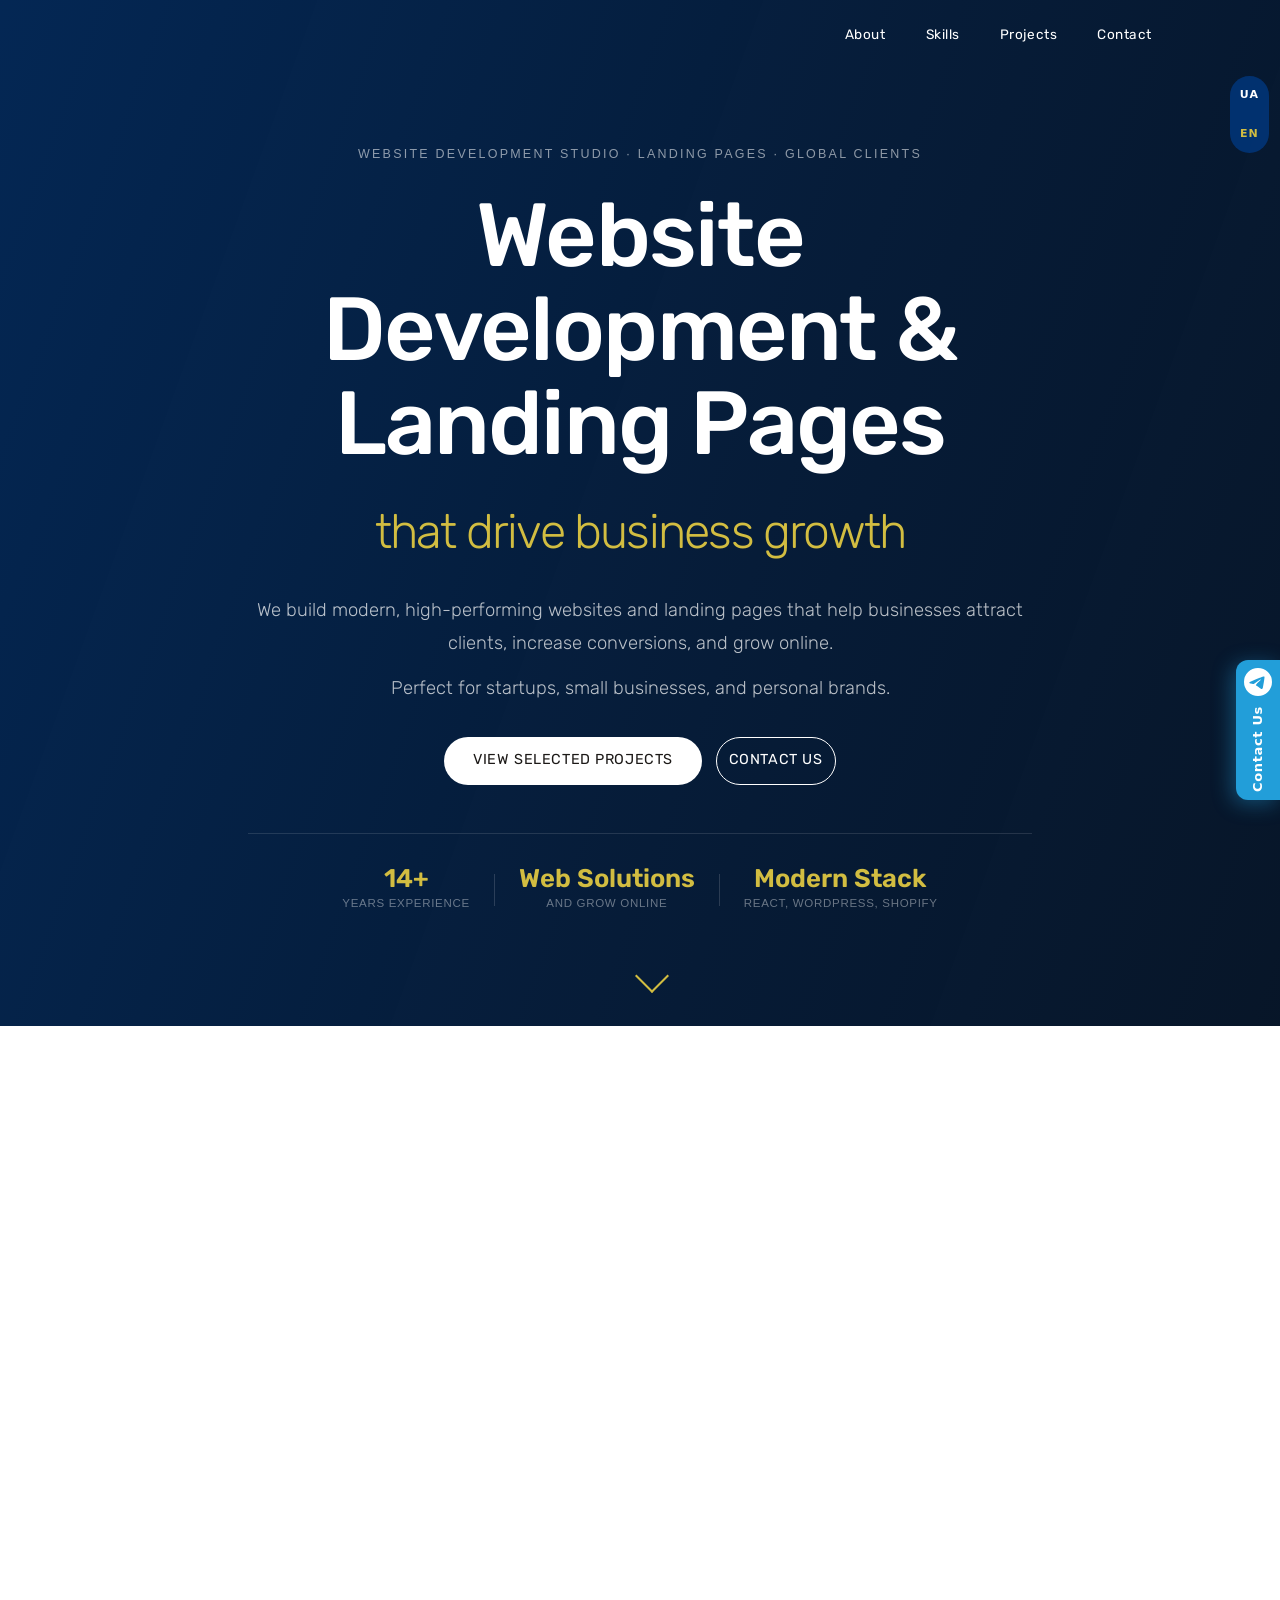
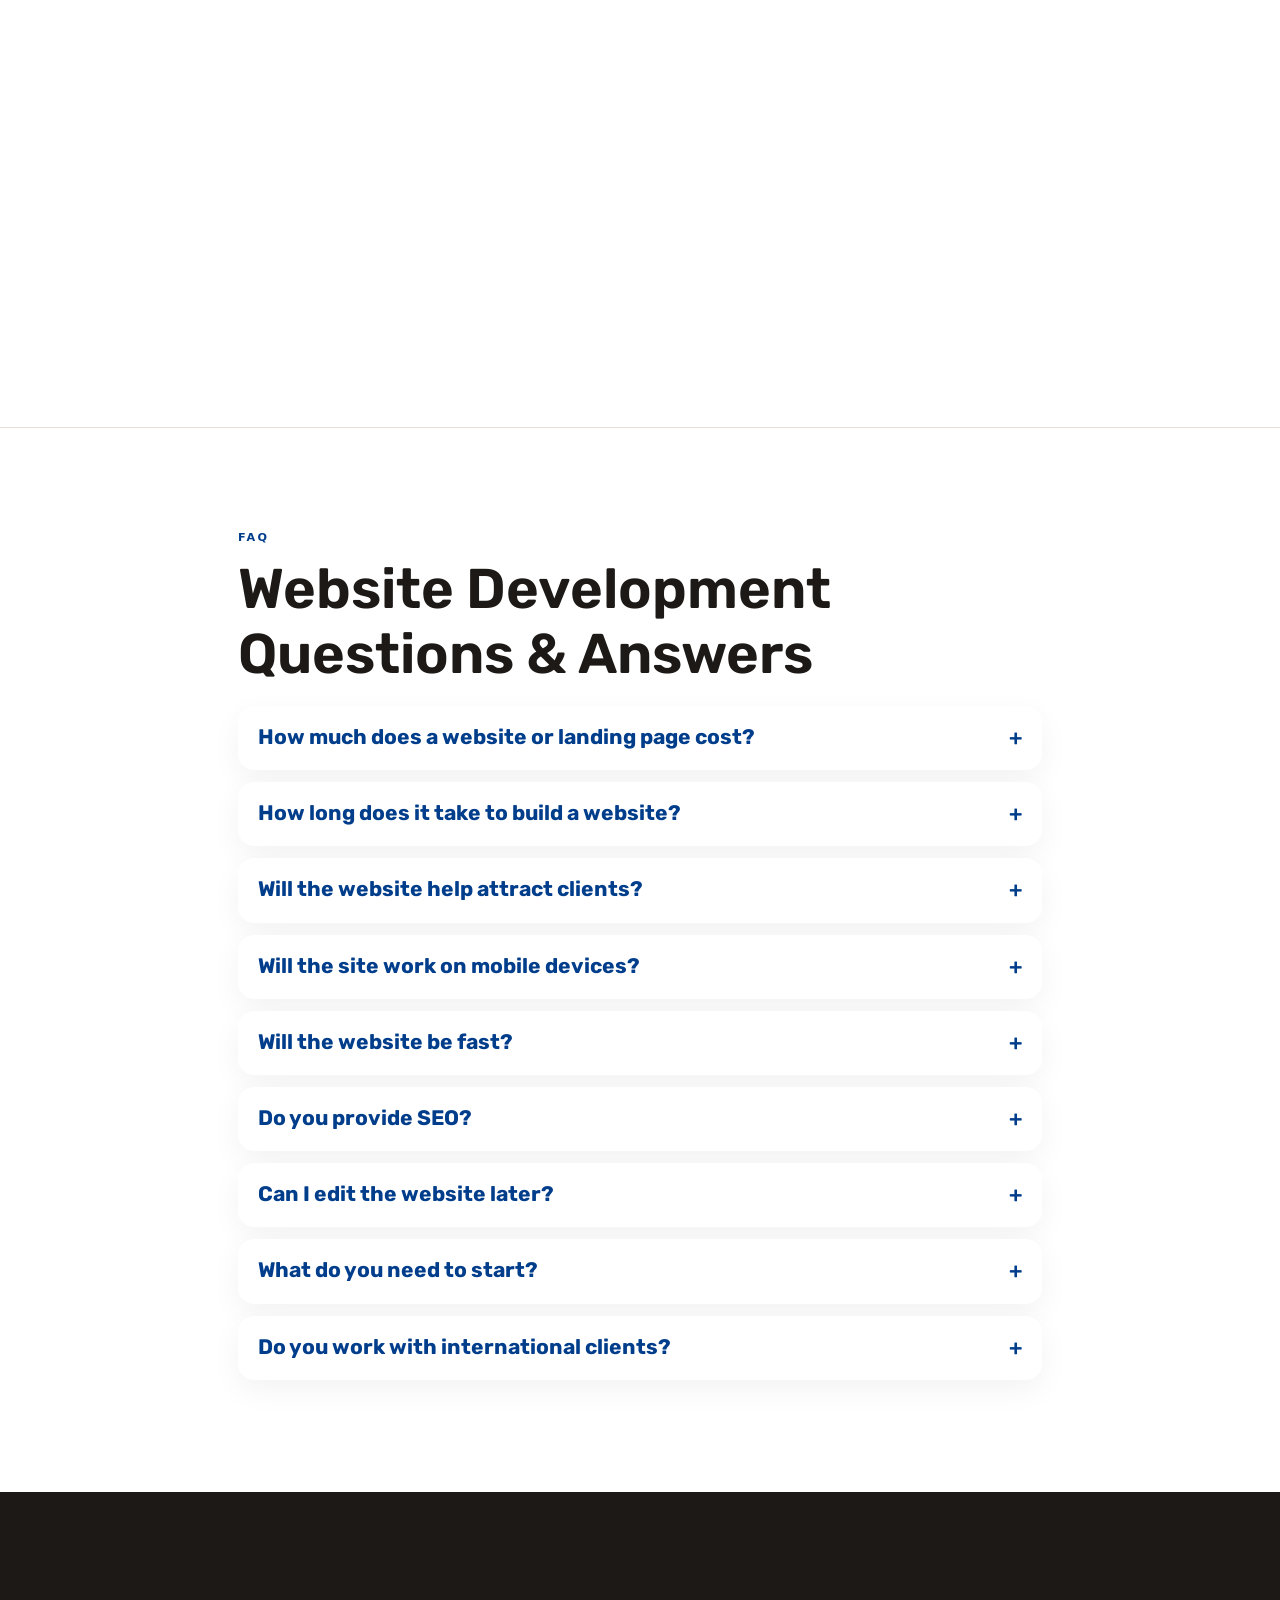
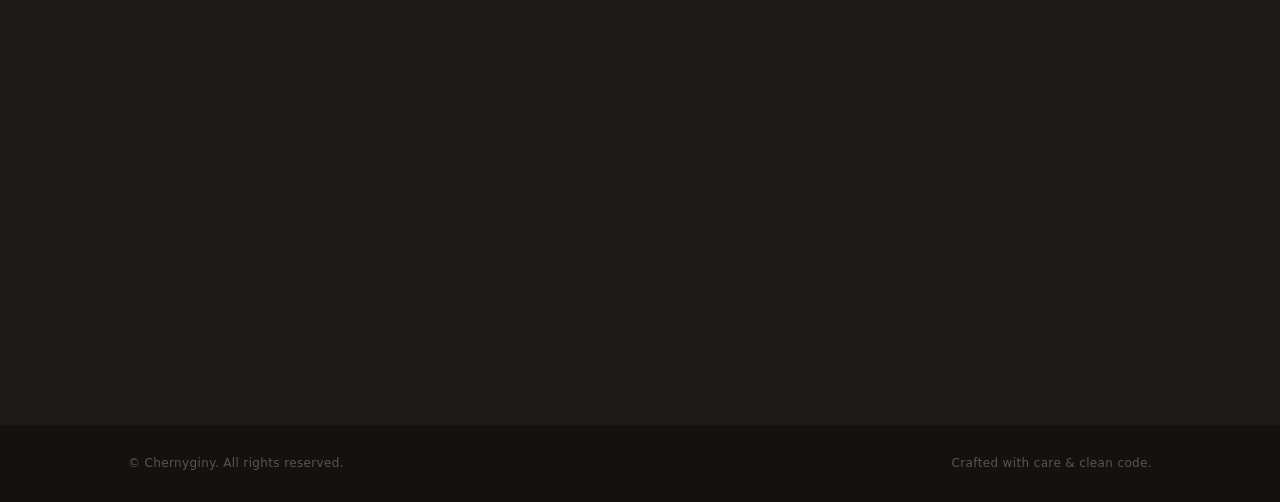
==== en/index.html @ 7fcbe789 "Contact us was added" ====
<!doctype html>
<html lang="en">
  <head>
    <meta charset="UTF-8" />
    <meta name="viewport" content="width=device-width, initial-scale=1.0" />
    <meta
      name="description"
      content="We build high-converting landing pages & business websites on WordPress, Webflow, Weblium, Shopify & React. 14+ years, 200+ projects, clients worldwide. Let's talk."
    />
    <meta
      property="og:title"
      content="Frontend Developers for Business Websites & Landing Pages"
    />
    <meta
      property="og:description"
      content="We build high-converting landing pages & websites on WordPress, Shopify & React. 14+ years, 200+ projects, clients worldwide."
    />
    <meta property="og:type" content="website" />
    <meta property="og:url" content="https://twinsitecreator.com/en/" />
    <meta
      property="og:image"
      content="https://twinsitecreator.com/assets/images/og-image.jpg"
    />
    <meta property="og:image:type" content="image/jpeg" />
    <meta property="og:image:width" content="1200" />
    <meta property="og:image:height" content="630" />
    <title>Landing Page & Website Development | Twin Site Creator</title>
    <!-- favicon -->
    <link rel="icon" href="../assets/images/favicon.ico" sizes="any" />
    <link
      rel="icon"
      type="image/png"
      sizes="32x32"
      href="../assets/images/favicon-32x32.png"
    />
    <link
      rel="icon"
      type="image/png"
      sizes="16x16"
      href="../assets/images/favicon-16x16.png"
    />

    <link rel="canonical" href="https://twinsitecreator.com/en/" />
    <link rel="alternate" hreflang="uk" href="https://twinsitecreator.com/" />
    <link
      rel="alternate"
      hreflang="en"
      href="https://twinsitecreator.com/en/"
    />
    <link
      rel="alternate"
      hreflang="x-default"
      href="https://twinsitecreator.com/"
    />
    <link rel="preconnect" href="https://fonts.googleapis.com" />
    <link rel="preconnect" href="https://fonts.gstatic.com" crossorigin />
    <link
      href="https://fonts.googleapis.com/css2?family=Rubik:wght@300;400;500;600;700&display=swap"
      rel="stylesheet"
    />
    <link rel="stylesheet" href="../assets/css/style.css" />

    <!-- Portfolio ItemList Schema -->
    <script type="application/ld+json">
      {
        "@context": "https://schema.org",
        "@type": "ItemList",
        "name": "Landing Page & Website Portfolio — Twin Site Creator",
        "description": "Portfolio of landing pages and business websites built by Twin Site Creator. 200+ projects on WordPress, Shopify, and React for clients worldwide.",
        "numberOfItems": 5,
        "itemListElement": [
          {
            "@type": "ListItem",
            "position": 1,
            "item": {
              "@type": "CreativeWork",
              "name": "Yoga Retreat Landing Page — Bali",
              "url": "https://twinsite-creation.github.io/yoga-retreat-landing/",
              "image": "https://twinsitecreator.com/assets/images/thumbnail-yoga.webp",
              "author": { "@type": "Organization", "name": "Twin Site Creator" }
            }
          },
          {
            "@type": "ListItem",
            "position": 2,
            "item": {
              "@type": "CreativeWork",
              "name": "Pet Grooming Business Website",
              "url": "https://twinsite-creation.github.io/pet-grooming-landing/",
              "image": "https://twinsitecreator.com/assets/images/thumbnail-pet.webp",
              "author": { "@type": "Organization", "name": "Twin Site Creator" }
            }
          },
          {
            "@type": "ListItem",
            "position": 3,
            "item": {
              "@type": "CreativeWork",
              "name": "Luxury Villa Rental & Sales Website — Bali",
              "url": "https://twinsite-creation.github.io/luxury-villa-landing/",
              "image": "https://twinsitecreator.com/assets/images/thumbnail-villas.webp",
              "author": { "@type": "Organization", "name": "Twin Site Creator" }
            }
          },
          {
            "@type": "ListItem",
            "position": 4,
            "item": {
              "@type": "CreativeWork",
              "name": "Notary Website Design — Legal Services",
              "url": "https://twinsite-creation.github.io/notary-website-001/",
              "image": "https://twinsitecreator.com/assets/images/thumbnail-notary.webp",
              "author": { "@type": "Organization", "name": "Twin Site Creator" }
            }
          },
          {
            "@type": "ListItem",
            "position": 5,
            "item": {
              "@type": "CreativeWork",
              "name": "German Language Learning Website — Kurinova Deutsch",
              "url": "https://kurinova-deutsch.com/",
              "image": "https://twinsitecreator.com/assets/images/thumbnail-kurinova.webp",
              "author": { "@type": "Organization", "name": "Twin Site Creator" }
            }
          }
        ]
      }
    </script>
    <!-- Gallery CSS -->
    <link rel="stylesheet" href="../assets/css/gallery.css" />

    <!-- Google tag (gtag.js) -->
    <script
      async
      src="https://www.googletagmanager.com/gtag/js?id=G-CQWCQ5EF1Y"
    ></script>
    <script>
      window.dataLayer = window.dataLayer || [];
      function gtag() {
        dataLayer.push(arguments);
      }
      gtag("js", new Date());

      gtag("config", "G-CQWCQ5EF1Y");
    </script>

    <script type="application/ld+json">
      {
        "@context": "https://schema.org",
        "@type": "FAQPage",
        "mainEntity": [
          {
            "@type": "Question",
            "name": "How much does a website or landing page cost?",
            "acceptedAnswer": {
              "@type": "Answer",
              "text": "The cost depends on the scope and complexity. Simple landing pages are more affordable than multi-page websites or e-commerce projects. We always offer solutions based on your budget."
            }
          },

          {
            "@type": "Question",
            "name": "How long does it take to build a website?",
            "acceptedAnswer": {
              "@type": "Answer",
              "text": "A landing page usually takes 3–7 days. More complex websites take 1–3 weeks depending on requirements."
            }
          },

          {
            "@type": "Question",
            "name": "Will the website help attract clients?",
            "acceptedAnswer": {
              "@type": "Answer",
              "text": "Yes. We build websites with clear structure and user flow, so visitors understand your offer and take action."
            }
          },

          {
            "@type": "Question",
            "name": "Will the site work on mobile devices?",
            "acceptedAnswer": {
              "@type": "Answer",
              "text": "Absolutely. All our websites are fully responsive and work smoothly on mobile, tablet, and desktop."
            }
          },

          {
            "@type": "Question",
            "name": "Will the website be fast?",
            "acceptedAnswer": {
              "@type": "Answer",
              "text": "Yes. We focus on performance, clean code, and optimization, which is important for both users and SEO."
            }
          },

          {
            "@type": "Question",
            "name": "Do you provide SEO?",
            "acceptedAnswer": {
              "@type": "Answer",
              "text": "We include basic SEO optimization: structure, headings, meta tags, and performance."
            }
          },

          {
            "@type": "Question",
            "name": "Can I edit the website later?",
            "acceptedAnswer": {
              "@type": "Answer",
              "text": "Yes. We can build your site on platforms like WordPress, so you can easily update content yourself."
            }
          },

          {
            "@type": "Question",
            "name": "What do you need to start?",
            "acceptedAnswer": {
              "@type": "Answer",
              "text": "Just a brief description of your business and goals. We can help with structure and content if needed."
            }
          },

          {
            "@type": "Question",
            "name": "Do you work with international clients?",
            "acceptedAnswer": {
              "@type": "Answer",
              "text": "Yes, we work with clients worldwide and communicate online."
            }
          }
        ]
      }
    </script>
    <script type="application/ld+json">
      {
        "@context": "https://schema.org",
        "@type": "ProfessionalService",
        "name": "Twin Site Creator",
        "url": "https://twinsitecreator.com",
        "description": "Frontend development studio specializing in landing pages, business websites, and e-commerce on WordPress, Shopify, and React.",
        "foundingDate": "2010",
        "numberOfEmployees": "2",
        "areaServed": "Worldwide",
        "hasOfferCatalog": {
          "@type": "OfferCatalog",
          "name": "Web Development Services",
          "itemListElement": [
            {
              "@type": "Offer",
              "itemOffered": {
                "@type": "Service",
                "name": "Landing Page Development"
              }
            },
            {
              "@type": "Offer",
              "itemOffered": {
                "@type": "Service",
                "name": "WordPress Website Development"
              }
            },
            {
              "@type": "Offer",
              "itemOffered": {
                "@type": "Service",
                "name": "Shopify Store Development"
              }
            },
            {
              "@type": "Offer",
              "itemOffered": {
                "@type": "Service",
                "name": "Frontend Development (React/Vue)"
              }
            },
            {
              "@type": "Offer",
              "itemOffered": {
                "@type": "Service",
                "name": "Website Optimization"
              }
            }
          ]
        },
        "contactPoint": {
          "@type": "ContactPoint",
          "contactType": "customer service",
          "email": "nadja.chernyginy@gmail.com",
          "availableLanguage": ["Ukrainian", "English"]
        }
      }
    </script>
  </head>
  <body>
    <!-- ===== NAVIGATION ===== -->
    <header class="site-header" id="site-header">
      <div class="container header-inner">
        <a href="/en/" class="nav__logo" aria-label="Homepage">
          <span
            class="nav__logo-img nav__logo-img--blue"
            aria-hidden="true"
          ></span>
          <span
            class="nav__logo-img nav__logo-img--white"
            aria-hidden="true"
          ></span>
        </a>

        <div class="header-right">
          <nav class="nav container" aria-label="Main navigation">
            <ul class="nav__list" id="nav-menu" role="list">
              <li><a href="#about" class="nav__link">About</a></li>
              <li><a href="#skills" class="nav__link">Skills</a></li>
              <li><a href="#projects" class="nav__link">Projects</a></li>
              <li><a href="#contact" class="nav__link">Contact</a></li>
            </ul>
          </nav>

          <div class="lang-toggle">
            <a href="/" class="lang-btn">UA</a>
            <a href="/en/" class="lang-btn on">EN</a>
          </div>

          <button
            class="nav__toggle"
            id="nav-toggle"
            aria-label="Toggle menu"
            aria-expanded="false"
            aria-controls="nav-menu"
          >
            <span></span><span></span><span></span>
          </button>
        </div>
      </div>
    </header>

    <main>
      <section class="hero" id="hero">
        <!-- VIDEO BACKGROUND -->
        <div class="hero__video-wrap" aria-hidden="true">
          <video
            class="hero__video"
            poster="../assets/images/photo_nadiia_vira.jpg"
            muted
            autoplay
            loop
            playsinline
            preload="metadata"
          >
            <source src="../assets/videos/hero-bg.mp4" type="video/mp4" />
          </video>
          <div class="hero__overlay"></div>
        </div>

        <!-- CONTENT -->
        <div class="container hero__inner">
          <div class="hero__text">
            <p class="hero__eyebrow hero-anim hero-anim--1">
              Website Development Studio · Landing Pages · Global Clients
            </p>

            <h1 class="hero__name hero-anim hero-anim--2">
              Website Development & Landing Pages<br />
              <span>that drive business growth</span>
            </h1>
            <div class="hero__intro hero-anim hero-anim--3">
              <p>
                We build modern, high-performing websites and landing pages that
                help businesses attract clients, increase conversions, and grow
                online.
              </p>
              <p>
                Perfect for startups, small businesses, and personal brands.
              </p>
            </div>

            <div class="hero__actions hero-anim hero-anim--4">
              <a href="#projects" class="btn btn--primary">
                View selected projects
              </a>
              <a href="#contact" class="btn btn--ghost"> Contact us </a>
            </div>

            <!-- TRUST BAR -->
            <div class="hero__trust hero-anim hero-anim--5" aria-hidden="true">
              <div class="hero__trust-item">
                <strong>14+</strong>
                <span>Years Experience</span>
              </div>
              <div class="hero__trust-divider"></div>
              <div class="hero__trust-item">
                <strong>Web Solutions</strong>
                <span>and grow online</span>
              </div>
              <div class="hero__trust-divider"></div>
              <div class="hero__trust-item">
                <strong>Modern Stack</strong>
                <span>React, WordPress, Shopify</span>
              </div>
            </div>
          </div>
        </div>

        <!-- SCROLL INDICATOR -->
        <a href="#portfolioHeader" class="hero__scroll hero-anim hero-anim--6">
          <span class="hero__scroll-arrow"></span>
        </a>
      </section>

      <!-- ===== PROJECTS — Animated Gallery ===== -->
      <section class="portfolio section" id="projects" aria-label="Portfolio">
        <div class="container">
          <!-- HEADER -->
          <header class="portfolio-header" id="portfolioHeader">
            <div>
              <p class="portfolio-header__label">Portfolio · Selected Work</p>
              <h2 class="portfolio-header__title">
                Landing pages &amp; websites<br />
                <span>built to convert</span>
              </h2>
            </div>
          </header>

          <!-- INTRO -->
          <div class="portfolio-intro" id="portfolioIntro">
            <p>
              Explore real examples of landing pages and business websites —
              from service-based companies to high-end real estate projects.
              Each website is designed to help businesses generate leads,
              attract clients, and increase online sales.
            </p>

            <p>
              We build websites using the most suitable approach for each
              project — from flexible platform-based solutions to fully
              custom-built websites tailored to your business goals.
            </p>
          </div>
          <!-- GALLERY GRID -->
          <div class="gallery" id="gallery">
            <!-- CARD 1 — Yoga Retreat (large) -->
            <article
              class="gallery-card"
              data-delay="0"
              itemscope
              itemtype="https://schema.org/CreativeWork"
            >
              <span class="card-shimmer"></span>
              <span class="card-num">01</span>
              <div class="card-media">
                <img
                  class="card-poster"
                  itemprop="image"
                  src="../assets/images/thumbnail-yoga.webp"
                  alt="Yoga retreat landing page for a Bali wellness business — by Twin Site Creator"
                  loading="lazy"
                  width="640"
                  height="420"
                />
                <!--<video
                  class="card-video"
                  muted
                  loop
                  playsinline
                  preload="none"
                  data-src="../assets/videos/project-preview.mp4"
                >
                  <source
                    data-src="../assets/videos/project-preview.mp4"
                    type="video/mp4"
                  />
                </video>
                <div class="card-play-hint">
                  <svg width="16" height="16" viewBox="0 0 24 24" fill="white">
                    <polygon points="5,3 19,12 5,21" />
                  </svg>
                </div>-->
              </div>
              <a
                class="card-overlay-link"
                href="https://twinsite-creation.github.io/yoga-retreat-landing/"
                target="_blank"
                rel="noopener"
                itemprop="url"
              >
                <div class="card-overlay"></div>
              </a>

              <div class="card-info">
                <span class="card-tag">Wellness · UI/UX Concept</span>
                <h3 class="card-title" itemprop="name">
                  <a
                    href="https://twinsite-creation.github.io/yoga-retreat-landing/"
                    target="_blank"
                    rel="noopener"
                    itemprop="url"
                    >Landing Page for Wellness Brand</a
                  >
                </h3>
                <p class="card-desc">
                  A concept landing page designed to present a wellness retreat
                  in a calm, immersive way — focusing on structure, user flow,
                  and clear communication of the offer.
                </p>
                <div class="card-result">
                  <span>✨ Clear visual storytelling</span>
                  <span>📱 Mobile-first layout</span>
                </div>
                <a
                  class="card-link"
                  href="https://twinsite-creation.github.io/yoga-retreat-landing/"
                  target="_blank"
                  rel="noopener"
                  itemprop="url"
                >
                  View example
                  <svg
                    width="14"
                    height="14"
                    viewBox="0 0 24 24"
                    fill="none"
                    stroke="currentColor"
                    stroke-width="2"
                    stroke-linecap="round"
                    stroke-linejoin="round"
                  >
                    <path d="M5 12h14M12 5l7 7-7 7" />
                  </svg>
                </a>
              </div>
            </article>

            <!-- CARD 2 — Pet Grooming -->
            <article
              class="gallery-card"
              data-delay="80"
              itemscope
              itemtype="https://schema.org/CreativeWork"
            >
              <span class="card-shimmer"></span>
              <span class="card-num">02</span>
              <div class="card-media">
                <img
                  class="card-poster"
                  itemprop="image"
                  src="../assets/images/thumbnail-pet.webp"
                  alt="Pet grooming business website with lead capture — by Twin Site Creator"
                  loading="lazy"
                  width="640"
                  height="420"
                />
                <!--<video
                  class="card-video"
                  muted
                  loop
                  playsinline
                  preload="none"
                  data-src="../assets/videos/project-preview.mp4"
                >
                  <source
                    data-src="../assets/videos/project-preview.mp4"
                    type="video/mp4"
                  />
                </video>
                <div class="card-play-hint">
                  <svg width="16" height="16" viewBox="0 0 24 24" fill="white">
                    <polygon points="5,3 19,12 5,21" />
                  </svg>
                </div>-->
              </div>
              <a
                class="card-overlay-link"
                href="https://twinsite-creation.github.io/pet-grooming-landing/"
                target="_blank"
                rel="noopener"
                itemprop="url"
              >
                <div class="card-overlay"></div>
              </a>
              <div class="card-info">
                <span class="card-tag">Pet Care · Business Website</span>

                <h3 class="card-title">
                  <a
                    href="https://twinsite-creation.github.io/pet-grooming-landing/"
                    target="_blank"
                    rel="noopener"
                    itemprop="url"
                    >Pet Grooming Website</a
                  >
                </h3>

                <div class="card-result">
                  <span>✨ Clear service presentation</span>
                  <span>📞 Lead-focused structure</span>
                </div>

                <p class="card-desc">
                  A service-based website concept designed to present grooming
                  services clearly, build trust, and guide users toward booking.
                </p>

                <a
                  class="card-link"
                  href="https://twinsite-creation.github.io/pet-grooming-landing/"
                  target="_blank"
                >
                  View example
                  <svg
                    width="14"
                    height="14"
                    viewBox="0 0 24 24"
                    fill="none"
                    stroke="currentColor"
                    stroke-width="2"
                    stroke-linecap="round"
                    stroke-linejoin="round"
                  >
                    <path d="M5 12h14M12 5l7 7-7 7" />
                  </svg>
                </a>
              </div>
            </article>

            <!-- CARD 3 — Luxury Villas -->
            <article
              class="gallery-card"
              data-delay="160"
              itemscope
              itemtype="https://schema.org/CreativeWork"
            >
              <span class="card-shimmer"></span>
              <span class="card-num">03</span>
              <div class="card-media">
                <img
                  class="card-poster"
                  itemprop="image"
                  src="../assets/images/thumbnail-villas.webp"
                  alt="Luxury villa rental and sales website in Bali — by Twin Site Creator"
                  loading="lazy"
                  width="640"
                  height="420"
                />
                <!--<video
                  class="card-video"
                  muted
                  loop
                  playsinline
                  preload="none"
                  data-src="../assets/videos/project-preview.mp4"
                >
                  <source
                    data-src="../assets/videos/project-preview.mp4"
                    type="video/mp4"
                  />
                </video>
                <div class="card-play-hint">
                  <svg width="16" height="16" viewBox="0 0 24 24" fill="white">
                    <polygon points="5,3 19,12 5,21" />
                  </svg>
                </div>-->
              </div>
              <a
                class="card-overlay-link"
                href="https://twinsite-creation.github.io/luxury-villa-landing/"
                target="_blank"
                rel="noopener"
                itemprop="url"
              >
                <div class="card-overlay"></div>
              </a>
              <div class="card-info">
                <span class="card-tag">Real Estate · Digital Experience</span>

                <h3 class="card-title">
                  <a
                    href="https://twinsite-creation.github.io/luxury-villa-landing/"
                    target="_blank"
                    rel="noopener"
                    itemprop="url"
                  >
                    Luxury Real Estate Website
                  </a>
                </h3>

                <div class="card-result">
                  <span>✨ Premium visual direction</span>
                  <span>📱 Image-driven layout</span>
                </div>

                <p class="card-desc">
                  A concept website for luxury villas, focused on visual
                  storytelling, elegant layout.
                </p>

                <a
                  class="card-link"
                  href="https://twinsite-creation.github.io/luxury-villa-landing/"
                  target="_blank"
                >
                  View example
                  <svg
                    width="14"
                    height="14"
                    viewBox="0 0 24 24"
                    fill="none"
                    stroke="currentColor"
                    stroke-width="2"
                    stroke-linecap="round"
                    stroke-linejoin="round"
                  >
                    <path d="M5 12h14M12 5l7 7-7 7" />
                  </svg>
                </a>
              </div>
            </article>

            <!-- CARD 4 — GERMAN TEACHER -->
            <article
              class="gallery-card"
              data-delay="240"
              itemscope
              itemtype="https://schema.org/CreativeWork"
            >
              <span class="card-shimmer"></span>
              <span class="card-num">04</span>
              <div class="card-media">
                <img
                  class="card-poster"
                  src="../assets/images/thumbnail-teacher.webp"
                  alt="German language learning website on laptop and smartphone — online German courses platform with clean responsive design"
                  loading="lazy"
                  width="640"
                  height="420"
                  style="object-position: center 30%"
                />
                <!--<video
                  class="card-video"
                  muted
                  loop
                  playsinline
                  preload="none"
                  data-src="../assets/videos/project-preview.mp4"
                >
                  <source
                    data-src="../assets/videos/project-preview.mp4"
                    type="video/mp4"
                  />
                </video>
                <div class="card-play-hint">
                  <svg width="16" height="16" viewBox="0 0 24 24" fill="white">
                    <polygon points="5,3 19,12 5,21" />
                  </svg>
                </div>-->
              </div>
              <a
                class="card-overlay-link"
                href="https://kurinova-deutsch.com/"
                target="_blank"
                rel="noopener"
                itemprop="url"
              >
                <div class="card-overlay"></div>
              </a>
              <div class="card-info">
                <span class="card-tag">Education · Personal Brand</span>

                <h3 class="card-title">
                  <a
                    href="https://kurinova-deutsch.com/"
                    target="_blank"
                    rel="noopener"
                    itemprop="url"
                  >
                    German Teacher Website
                  </a>
                </h3>

                <div class="card-result">
                  <span>✨ Personal brand focus</span>
                  <span>📩 Lead generation</span>
                </div>

                <p class="card-desc">
                  A personal website concept designed to highlight expertise,
                  build trust, and encourage students to get in touch.
                </p>

                <a
                  class="card-link"
                  href="https://kurinova-deutsch.com/"
                  target="_blank"
                >
                  View example
                  <svg
                    width="14"
                    height="14"
                    viewBox="0 0 24 24"
                    fill="none"
                    stroke="currentColor"
                    stroke-width="2"
                    stroke-linecap="round"
                    stroke-linejoin="round"
                  >
                    <path d="M5 12h14M12 5l7 7-7 7" />
                  </svg>
                </a>
              </div>
            </article>

            <!-- CARD 5 — Notary variant -->
            <article
              class="gallery-card"
              data-delay="320"
              itemscope
              itemtype="https://schema.org/CreativeWork"
            >
              <span class="card-shimmer"></span>
              <span class="card-num">05</span>
              <div class="card-media">
                <img
                  class="card-poster"
                  src="../assets/images/thumbnail-notary.webp"
                  alt="Responsive notary website design displayed on laptop and mobile — professional legal services web development and modern UI"
                  loading="lazy"
                  width="640"
                  height="420"
                  style="object-position: center 60%"
                />
                <!--<video
                  class="card-video"
                  muted
                  loop
                  playsinline
                  preload="none"
                  data-src="../assets/videos/project-preview.mp4"
                >
                  <source
                    data-src="../assets/videos/project-preview.mp4"
                    type="video/mp4"
                  />
                </video>
                <div class="card-play-hint">
                  <svg width="16" height="16" viewBox="0 0 24 24" fill="white">
                    <polygon points="5,3 19,12 5,21" />
                  </svg>
                </div>-->
              </div>
              <a
                class="card-overlay-link"
                href="https://twinsite-creation.github.io/notary-website-001/"
                target="_blank"
                rel="noopener"
                itemprop="url"
              >
                <div class="card-overlay"></div>
              </a>
              <div class="card-info">
                <span class="card-tag">Legal · Business Website</span>

                <h3 class="card-title">
                  <a
                    href="https://twinsite-creation.github.io/notary-website-001/"
                    target="_blank"
                    rel="noopener"
                    itemprop="url"
                  >
                    Notary Practice Website
                  </a>
                </h3>

                <div class="card-result">
                  <span>✨ Clear structure</span>
                  <span>📞 Local client focus</span>
                </div>

                <p class="card-desc">
                  A structured website concept for a notary, focused on clarity,
                  trust, and easy access to services for local clients.
                </p>

                <a
                  class="card-link"
                  href="https://twinsite-creation.github.io/notary-website-001/"
                  target="_blank"
                >
                  View example
                  <svg
                    width="14"
                    height="14"
                    viewBox="0 0 24 24"
                    fill="none"
                    stroke="currentColor"
                    stroke-width="2"
                    stroke-linecap="round"
                    stroke-linejoin="round"
                  >
                    <path d="M5 12h14M12 5l7 7-7 7" />
                  </svg>
                </a>
              </div>
            </article>

            <!-- CARD 6 — Villas wide
            <article
              class="gallery-card"
              data-delay="400"
              itemscope
              itemtype="https://schema.org/CreativeWork"
            >
              <span class="card-shimmer"></span>
              <span class="card-num">06</span>
              <div class="card-media">
                <img
                  class="card-poster"
                  src="../assets/images/thumbnail-villas.webp"
                  alt="Premium villa sales website Bali — by Twin Site Creator"
                  loading="lazy"
                  width="640"
                  height="420"
                  style="object-position: 30% center"
                />
                <video
                  class="card-video"
                  muted
                  loop
                  playsinline
                  preload="none"
                  data-src="../assets/videos/project-preview.mp4"
                >
                  <source
                    data-src="../assets/videos/project-preview.mp4"
                    type="video/mp4"
                  />
                </video>
                <div class="card-play-hint">
                  <svg width="16" height="16" viewBox="0 0 24 24" fill="white">
                    <polygon points="5,3 19,12 5,21" />
                  </svg>
                </div>
              </div>
              <div class="card-overlay"></div>
              <div class="card-info">
                <span class="card-tag">E-commerce · Shopify</span>
                <h3 class="card-title" itemprop="name">
                  <a
                    href="https://twinsite-creation.github.io/luxury-villa-landing/"
                    target="_blank"
                    rel="noopener"
                    itemprop="url"
                  >
                    Premium Villa Sales — Shopify
                  </a>
                </h3>
                <div class="card-result">
                  <span>🏆 Premium design</span>
                  <span>🛒 Shopify integration</span>
                </div>
                <a
                  class="card-link"
                  href="https://twinsite-creation.github.io/luxury-villa-landing/"
                  target="_blank"
                  rel="noopener"
                >
                  View project
                  <svg
                    width="14"
                    height="14"
                    viewBox="0 0 24 24"
                    fill="none"
                    stroke="currentColor"
                    stroke-width="2"
                    stroke-linecap="round"
                    stroke-linejoin="round"
                  >
                    <path d="M5 12h14M12 5l7 7-7 7" />
                  </svg>
                </a>
              </div>
            </article> -->

            <!-- CARD 7 — Yoga wide
            <article
              class="gallery-card"
              data-delay="480"
              itemscope
              itemtype="https://schema.org/CreativeWork"
            >
              <span class="card-shimmer"></span>
              <span class="card-num">07</span>
              <div class="card-media">
                <img
                  class="card-poster"
                  src="../assets/images/thumbnail-yoga.webp"
                  alt="Spa and retreat brand identity website — by Twin Site Creator"
                  loading="lazy"
                  width="640"
                  height="420"
                  style="object-position: center 50%"
                />
                <video
                  class="card-video"
                  muted
                  loop
                  playsinline
                  preload="none"
                  data-src="../assets/videos/project-preview.mp4"
                >
                  <source
                    data-src="../assets/videos/project-preview.mp4"
                    type="video/mp4"
                  />
                </video>
                <div class="card-play-hint">
                  <svg width="16" height="16" viewBox="0 0 24 24" fill="white">
                    <polygon points="5,3 19,12 5,21" />
                  </svg>
                </div>
              </div>
              <div class="card-overlay"></div>
              <div class="card-info">
                <span class="card-tag">Brand · Landing Page</span>
                <h3 class="card-title" itemprop="name">
                  <a
                    href="https://twinsite-creation.github.io/yoga-retreat-landing/"
                    target="_blank"
                    rel="noopener"
                    itemprop="url"
                  >
                    Spa &amp; Retreat Brand Identity
                  </a>
                </h3>
                <div class="card-result">
                  <span>🎨 Brand design</span>
                  <span>🌿 Premium wellness</span>
                </div>
                <a
                  class="card-link"
                  href="https://twinsite-creation.github.io/yoga-retreat-landing/"
                  target="_blank"
                  rel="noopener"
                >
                  View project
                  <svg
                    width="14"
                    height="14"
                    viewBox="0 0 24 24"
                    fill="none"
                    stroke="currentColor"
                    stroke-width="2"
                    stroke-linecap="round"
                    stroke-linejoin="round"
                  >
                    <path d="M5 12h14M12 5l7 7-7 7" />
                  </svg>
                </a>
              </div>
            </article> -->
          </div>

          <!-- FOOTER CTA -->
          <div class="portfolio-footer" id="portfolioFooter">
            <p class="portfolio-footer__text">
              Have a project in mind? Let's talk — we'll find the right solution
              for your goals and budget.
            </p>
            <a class="btn-gallery-cta" href="#contact">
              Start a project
              <svg
                width="16"
                height="16"
                viewBox="0 0 24 24"
                fill="none"
                stroke="currentColor"
                stroke-width="2"
                stroke-linecap="round"
                stroke-linejoin="round"
              >
                <path d="M5 12h14M12 5l7 7-7 7" />
              </svg>
            </a>
          </div>
        </div>
      </section>

      <!-- ===== ABOUT ===== -->
      <section class="about section" id="about">
        <div class="container about__inner">
          <div class="section__label reveal">About</div>

          <div class="about__content">
            <h2 class="about__heading reveal">
              We build websites that<br /><span>drive business growth</span>
            </h2>

            <div class="about__body reveal">
              <p>
                We are a frontend duo with 14+ years of experience building
                websites and landing pages for businesses. We help companies
                establish a strong online presence and attract clients through
                modern, high-quality web solutions.
              </p>

              <p>
                We create websites from concept to launch — combining clean
                design, fast performance, and intuitive user experience. Our
                focus is not just how your website looks, but how it works for
                your business.
              </p>

              <p>
                Using modern technologies like React, WordPress, and Shopify, we
                build responsive websites that perform seamlessly across all
                devices and support long-term growth.
              </p>

              <div class="about__highlights">
                <div class="highlight">
                  <strong>14+</strong>
                  <span>Years Experience</span>
                </div>

                <div class="highlight">
                  <strong>200+</strong>
                  <span>Projects Delivered</span>
                </div>

                <div class="highlight">
                  <strong>Modern</strong>
                  <span>Web Solutions</span>
                </div>
              </div>
            </div>
          </div>
        </div>
      </section>

      <!-- ===== SKILLS ===== -->
      <section class="skills section" id="skills">
        <div class="container">
          <div class="section__label reveal">Expertise</div>
          <h2 class="section__title reveal">
            Website Development Services & Technologies We Use
          </h2>
          <div class="section__text reveal">
            <p>
              We provide professional website development services, including
              landing pages, custom websites, and frontend development using
              modern technologies.
            </p>
          </div>
          <div class="skills__grid">
            <div class="skill-card reveal">
              <div class="skill-card__icon" aria-hidden="true">
                <svg
                  width="28"
                  height="28"
                  viewBox="0 0 24 24"
                  fill="none"
                  stroke="currentColor"
                  stroke-width="1.5"
                  stroke-linecap="round"
                  stroke-linejoin="round"
                >
                  <polyline points="16 18 22 12 16 6" />
                  <polyline points="8 6 2 12 8 18" />
                </svg>
              </div>
              <h3 class="skill-card__title">Landing Page Development</h3>
              <ul class="skill-card__list">
                <li>High-converting landing pages</li>
                <li>Fast loading speed</li>
                <li>Mobile-first design</li>
              </ul>
            </div>

            <div class="skill-card reveal">
              <div class="skill-card__icon" aria-hidden="true">
                <svg
                  width="28"
                  height="28"
                  viewBox="0 0 24 24"
                  fill="none"
                  stroke="currentColor"
                  stroke-width="1.5"
                  stroke-linecap="round"
                  stroke-linejoin="round"
                >
                  <path d="M12 2L2 7l10 5 10-5-10-5z" />
                  <path d="M2 17l10 5 10-5" />
                  <path d="M2 12l10 5 10-5" />
                </svg>
              </div>
              <h3 class="skill-card__title">Custom Website Development</h3>
              <ul class="skill-card__list">
                <li>Business websites</li>
                <li>Corporate solutions</li>
                <li>Scalable architecture</li>
              </ul>
            </div>

            <div class="skill-card reveal">
              <div class="skill-card__icon" aria-hidden="true">
                <svg
                  width="28"
                  height="28"
                  viewBox="0 0 24 24"
                  fill="none"
                  stroke="currentColor"
                  stroke-width="1.5"
                  stroke-linecap="round"
                  stroke-linejoin="round"
                >
                  <rect x="3" y="3" width="18" height="18" rx="2" />
                  <path d="M3 9h18" />
                  <path d="M9 21V9" />
                </svg>
              </div>
              <h3 class="skill-card__title">Frontend Development</h3>
              <ul class="skill-card__list">
                <li>React / Vue.js</li>
                <li>JavaScript</li>
                <li>Clean UI implementation</li>
              </ul>
            </div>

            <div class="skill-card reveal">
              <div class="skill-card__icon" aria-hidden="true">
                <svg
                  width="28"
                  height="28"
                  viewBox="0 0 24 24"
                  fill="none"
                  stroke="currentColor"
                  stroke-width="1.5"
                  stroke-linecap="round"
                  stroke-linejoin="round"
                >
                  <path
                    d="M4 4h16c1.1 0 2 .9 2 2v12c0 1.1-.9 2-2 2H4c-1.1 0-2-.9-2-2V6c0-1.1.9-2 2-2z"
                  />
                  <polyline points="22,6 12,13 2,6" />
                </svg>
              </div>
              <h3 class="skill-card__title">CMS & Platforms</h3>
              <ul class="skill-card__list">
                <li>WordPress / WooCommerce</li>
                <li>Shopify</li>
                <li>Custom CMS solutions</li>
              </ul>
            </div>

            <div class="skill-card reveal">
              <div class="skill-card__icon" aria-hidden="true">
                <svg
                  width="28"
                  height="28"
                  viewBox="0 0 24 24"
                  fill="none"
                  stroke="currentColor"
                  stroke-width="1.5"
                  stroke-linecap="round"
                  stroke-linejoin="round"
                >
                  <circle cx="12" cy="12" r="10" />
                  <line x1="2" y1="12" x2="22" y2="12" />
                  <path
                    d="M12 2a15.3 15.3 0 0 1 4 10 15.3 15.3 0 0 1-4 10 15.3 15.3 0 0 1-4-10 15.3 15.3 0 0 1 4-10z"
                  />
                </svg>
              </div>
              <h3 class="skill-card__title">Website Optimization</h3>
              <ul class="skill-card__list">
                <li>Performance optimization</li>
                <li>SEO-friendly structure</li>
                <li>Core Web Vitals</li>
              </ul>
            </div>

            <div class="skill-card reveal">
              <div class="skill-card__icon" aria-hidden="true">
                <svg
                  width="28"
                  height="28"
                  viewBox="0 0 24 24"
                  fill="none"
                  stroke="currentColor"
                  stroke-width="1.5"
                  stroke-linecap="round"
                  stroke-linejoin="round"
                >
                  <line x1="6" y1="3" x2="6" y2="15" />
                  <circle cx="18" cy="6" r="3" />
                  <circle cx="6" cy="18" r="3" />
                  <path d="M18 9a9 9 0 0 1-9 9" />
                </svg>
              </div>
              <h3 class="skill-card__title">UI & Responsive Design</h3>
              <ul class="skill-card__list">
                <li>Mobile-first layouts</li>
                <li>Cross-browser support</li>
                <li>User-friendly interfaces</li>
              </ul>
            </div>
          </div>
        </div>
      </section>

      <!-- ===== FAQ ===== -->
      <section class="faq section" id="faq">
        <div class="container">
          <div class="section__label">FAQ</div>

          <h2 class="section__title">
            Website Development Questions & Answers
          </h2>

          <div class="faq__list">
            <div class="faq__item">
              <button class="faq__question">
                <h3>How much does a website or landing page cost?</h3>
              </button>
              <div class="faq__answer">
                <p>
                  The cost depends on the scope and complexity. Simple landing
                  pages are more affordable than multi-page websites or
                  e-commerce projects. We always offer solutions based on your
                  budget.
                </p>
              </div>
            </div>

            <div class="faq__item">
              <button class="faq__question">
                <h3>How long does it take to build a website?</h3>
              </button>
              <div class="faq__answer">
                <p>
                  A landing page usually takes 3–7 days. More complex websites
                  take 1–3 weeks depending on requirements.
                </p>
              </div>
            </div>

            <div class="faq__item">
              <button class="faq__question">
                <h3>Will the website help attract clients?</h3>
              </button>
              <div class="faq__answer">
                <p>
                  Yes. We build websites with clear structure and user flow, so
                  visitors understand your offer and take action.
                </p>
              </div>
            </div>

            <div class="faq__item">
              <button class="faq__question">
                <h3>Will the site work on mobile devices?</h3>
              </button>
              <div class="faq__answer">
                <p>
                  Absolutely. All our websites are fully responsive and work
                  smoothly on mobile, tablet, and desktop.
                </p>
              </div>
            </div>

            <div class="faq__item">
              <button class="faq__question">
                <h3>Will the website be fast?</h3>
              </button>
              <div class="faq__answer">
                <p>
                  Yes. We focus on performance, clean code, and optimization,
                  which is important for both users and SEO.
                </p>
              </div>
            </div>

            <div class="faq__item">
              <button class="faq__question">
                <h3>Do you provide SEO?</h3>
              </button>
              <div class="faq__answer">
                <p>
                  We include basic SEO optimization: structure, headings, meta
                  tags, and performance.
                </p>
              </div>
            </div>

            <div class="faq__item">
              <button class="faq__question">
                <h3>Can I edit the website later?</h3>
              </button>
              <div class="faq__answer">
                <p>
                  Yes. We can build your site on platforms like WordPress, so
                  you can easily update content yourself.
                </p>
              </div>
            </div>

            <div class="faq__item">
              <button class="faq__question">
                <h3>What do you need to start?</h3>
              </button>
              <div class="faq__answer">
                <p>
                  Just a brief description of your business and goals. We can
                  help with structure and content if needed.
                </p>
              </div>
            </div>

            <div class="faq__item">
              <button class="faq__question">
                <h3>Do you work with international clients?</h3>
              </button>
              <div class="faq__answer">
                <p>
                  Yes, we work with clients worldwide and communicate online.
                </p>
              </div>
            </div>
          </div>
        </div>
      </section>

      <!-- ===== CONTACT ===== -->
      <section class="contact section" id="contact">
        <div class="container contact__inner">
          <div class="section__label reveal">Contact</div>
          <h2 class="contact__heading reveal">
            Ready to start<br /><span>your next project?</span>
          </h2>
          <p class="contact__sub reveal">
            Open to freelance frontend projects - landing pages, WordPress
            websites, Shopify stores, and ongoing development partnerships.
          </p>
          <ul class="contact__links reveal">
            <!-- EMAIL -->
            <li>
              <a
                href="mailto:nadja.chernyginy@gmail.com?subject=Frontend%20Project%20Inquiry"
                class="contact__link contact__link--email"
                aria-label="Send an email to Nadiia"
              >
                <svg
                  width="20"
                  height="20"
                  viewBox="0 0 24 24"
                  fill="none"
                  stroke="currentColor"
                  stroke-width="1.5"
                  stroke-linecap="round"
                  stroke-linejoin="round"
                  aria-hidden="true"
                >
                  <path
                    d="M4 4h16c1.1 0 2 .9 2 2v12c0 1.1-.9 2-2 2H4c-1.1
      0-2-.9-2-2V6c0-1.1.9-2 2-2z"
                  />
                  <polyline points="22,6 12,13 2,6" />
                </svg>
              </a>
            </li>

            <!-- INSTAGRAM -->
            <li>
              <a
                href="https://www.instagram.com/vira.chernygina/"
                target="_blank"
                rel="noopener noreferrer"
                class="contact__link"
                aria-label="Instagram profile"
              >
                <svg
                  width="20"
                  height="20"
                  viewBox="0 0 24 24"
                  fill="none"
                  stroke="currentColor"
                  stroke-width="1.5"
                  stroke-linecap="round"
                  stroke-linejoin="round"
                >
                  <rect x="2" y="2" width="20" height="20" rx="5" />
                  <circle cx="12" cy="12" r="4" />
                  <circle cx="18" cy="6" r="1" />
                </svg>
              </a>
            </li>

            <!-- TELEGRAM -->
            <li>
              <a
                href="https://t.me/nchernygina?text=Hello!%20I'm%20interested%20in%20website%20development.%20Can%20you%20help?"
                target="_blank"
                rel="noopener noreferrer"
                class="contact__link"
                aria-label="Telegram contact"
              >
                <svg
                  width="20"
                  height="20"
                  viewBox="0 0 24 24"
                  fill="none"
                  stroke="currentColor"
                  stroke-width="1.5"
                  stroke-linecap="round"
                  stroke-linejoin="round"
                >
                  <path d="M22 2L11 13" />
                  <polygon points="22 2 15 22 11 13 2 9 22 2" />
                </svg>
              </a>
            </li>

            <!-- FACEBOOK -->
            <li>
              <a
                href="https://www.facebook.com/ch.veran"
                target="_blank"
                rel="noopener noreferrer"
                class="contact__link"
                aria-label="Facebook profile"
              >
                <svg
                  width="20"
                  height="20"
                  viewBox="0 0 24 24"
                  fill="none"
                  stroke="currentColor"
                  stroke-width="1.5"
                  stroke-linecap="round"
                  stroke-linejoin="round"
                >
                  <path
                    d="M18 2h-3a5 5 0 0 0-5
      5v3H7v4h3v8h4v-8h3l1-4h-4V7a1
      1 0 0 1 1-1h3z"
                  />
                </svg>
              </a>
            </li>

            <!-- WHATSAPP -->
            <li>
              <a
                href="https://wa.me/+380677118623?text=Hello!%20I'm%20interested%20in%20website%20development.%20Can%20you%20help?"
                target="_blank"
                rel="noopener noreferrer"
                class="contact__link"
                aria-label="WhatsApp contact"
              >
                <svg
                  width="20"
                  height="20"
                  viewBox="0 0 24 24"
                  fill="none"
                  stroke="currentColor"
                  stroke-width="1.5"
                  stroke-linecap="round"
                  stroke-linejoin="round"
                >
                  <path
                    d="M21 11.5a8.38 8.38 0 0 1-.9 3.8 8.5 8.5 0 0 1-7.6 4.7 8.38 8.38 0 0 1-3.8-.9L3 21l1.9-5.7a8.38 8.38 0 0 1-.9-3.8 8.5 8.5 0 0 1 4.7-7.6 8.38 8.38 0 0 1 3.8-.9h.5a8.48 8.48 0 0 1 8 8v.5z"
                  />
                </svg>
              </a>
            </li>
          </ul>
        </div>
      </section>
    </main>

    <!-- ===== FOOTER ===== -->
    <footer class="footer">
      <div class="container footer__inner">
        <p class="footer__copy">
          &copy; <span id="year"></span> Chernyginy. All rights reserved.
        </p>
        <p class="footer__made">Crafted with care &amp; clean code.</p>
      </div>
      <button class="back-to-top" id="backToTop" aria-label="Back to top">
        <span class="arrow"></span>
      </button>
    </footer>
    <div class="cookie" id="cookie">
      <p class="cookie__text">
        We use cookies to analyze traffic and improve your experience.
      </p>

      <div class="cookie__actions">
        <button class="btn btn--ghost" id="cookieDecline">Decline</button>
        <button class="btn btn--primary" id="cookieAccept">Accept</button>
      </div>
    </div>
    <a
      href="https://t.me/nchernygina"
      target="_blank"
      rel="noopener noreferrer"
      class="tg-float-btn"
      aria-label="Contact us in Telegram"
    >
      <svg
        xmlns="http://www.w3.org/2000/svg"
        width="28"
        height="28"
        viewBox="0 0 24 24"
        fill="white"
      >
        <path
          d="M11.944 0A12 12 0 0 0 0 12a12 12 0 0 0 12 12 12 12 0 0 0 12-12A12 12 0 0 0 12 0a12 12 0 0 0-.056 0zm4.962 7.224c.1-.002.321.023.465.14a.506.506 0 0 1 .171.325c.016.093.036.306.02.472-.18 1.898-.962 6.502-1.36 8.627-.168.9-.499 1.201-.82 1.23-.696.065-1.225-.46-1.9-.902-1.056-.693-1.653-1.124-2.678-1.8-1.185-.78-.417-1.21.258-1.91.177-.184 3.247-2.977 3.307-3.23.007-.032.014-.15-.056-.212s-.174-.041-.249-.024c-.106.024-1.793 1.14-5.061 3.345-.48.33-.913.49-1.302.48-.428-.008-1.252-.241-1.865-.44-.752-.245-1.349-.374-1.297-.789.027-.216.325-.437.893-.663 3.498-1.524 5.83-2.529 6.998-3.014 3.332-1.386 4.025-1.627 4.476-1.635z"
        />
      </svg>
      <span class="tg-float-label">Contact Us</span>
    </a>

    <script src="../assets/js/script.js"></script>
    <!-- Gallery animation JS -->
    <script src="../assets/js/gallery.js"></script>
  </body>
</html>
---- assets/css/style.css ----
/* ==============================================
   NADIIA CHERNYGINA — PORTFOLIO STYLESHEET
   style.css
   ============================================== */

/* ── DESIGN TOKENS ──────────────────────────── */
/* ── MOTION EXTRAS (don't conflict with style.css) ── */
:root {
  --g-ease-in: cubic-bezier(0.16, 1, 0.3, 1);
  --g-ease-out: cubic-bezier(0.4, 0, 0.6, 1);

  --g-shadow-card:
    0 2px 8px rgba(0, 0, 0, 0.06), 0 12px 32px rgba(0, 0, 0, 0.07);
  --g-shadow-hover:
    0 8px 24px rgba(0, 0, 0, 0.1), 0 28px 60px rgba(0, 0, 0, 0.1);
  --radius-sm: 10px;
}

:root {
  /* Timing */
  --motion-instant: 80ms;
  --motion-fast: 150ms;
  --motion-normal: 250ms;
  --motion-slow: 400ms;
  --motion-enter: 550ms;
  --motion-story: 800ms;

  /* Easing */
  --ease-out-expo: cubic-bezier(0.16, 1, 0.3, 1);
  --ease-in-out: cubic-bezier(0.4, 0, 0.2, 1);
  --ease-spring: cubic-bezier(0.34, 1.56, 0.64, 1);
  --ease-out-soft: cubic-bezier(0.25, 0.46, 0.45, 0.94);

  --color-bg: #ffffff;
  --color-white: #ffffff;
  --color-border: #e5e1da;
  --color-text: #1c1917;
  --color-text-muted: #6b6560;
  --color-accent: #003d8b;
  --color-accent-pale: #ffffff;
  --color-accent-secondary: rgb(210, 189, 65);

  --font-display: "Rubik", sans-serif;
  --font-body: "Outfit", system-ui, sans-serif;

  --radius-sm: 8px;
  --radius-md: 16px;
  --radius-lg: 24px;

  --shadow-sm: 0 1px 4px rgba(0, 0, 0, 0.06), 0 4px 16px rgba(0, 0, 0, 0.04);
  --shadow-md: 0 4px 12px rgba(0, 0, 0, 0.07), 0 16px 40px rgba(0, 0, 0, 0.06);
  --shadow-hover:
    0 8px 24px rgba(0, 0, 0, 0.1), 0 24px 56px rgba(0, 0, 0, 0.08);

  --transition: 0.28s cubic-bezier(0.25, 0.46, 0.45, 0.94);

  --max-width: 1120px;
  --side-pad: clamp(1.25rem, 5vw, 3rem);
}

/* ── RESET & BASE ───────────────────────────── */
*,
*::before,
*::after {
  box-sizing: border-box;
  margin: 0;
  padding: 0;
}

html {
  scroll-behavior: smooth;
  font-size: 16px;
  -webkit-text-size-adjust: 100%;
}

body {
  background-color: var(--color-bg);
  color: var(--color-text);
  font-family: var(--font-body);
  font-weight: 300;
  line-height: 1.7;
  overflow-x: hidden;
}

img {
  display: block;
  max-width: 100%;
  height: auto;
}

ul {
  list-style: none;
}

a {
  color: inherit;
  text-decoration: none;
}

/* ── UTILITIES ──────────────────────────────── */
.container {
  width: 100%;
  max-width: var(--max-width);
  margin-inline: auto;
  padding-inline: var(--side-pad);
}

.section {
  padding-block: clamp(2rem, 5vw, 3rem);
}

.section__text {
  margin-bottom: 2rem;
}

.section__label {
  font-family: var(--font-body);
  font-size: 0.7rem;
  font-weight: 600;
  letter-spacing: 0.2em;
  text-transform: uppercase;
  color: var(--color-accent);
  margin-bottom: 1rem;
}

.section__title {
  font-family: var(--font-display);
  font-size: clamp(2.2rem, 5vw, 3.5rem);
  font-weight: 600;
  line-height: 1.15;
  color: var(--color-text);
  margin-bottom: 1rem;
}

.section__title em,
h1 em,
h2 em {
  font-style: italic;
  color: var(--color-accent);
}

/* ── SCROLL REVEAL ──────────────────────────── */
.reveal {
  opacity: 0;
  transform: translateY(28px);
  transition:
    opacity 0.65s var(--transition),
    transform 0.65s var(--transition);
}

.reveal.is-visible {
  opacity: 1;
  transform: translateY(0);
}

/* ── BUTTONS ────────────────────────────────── */
.btn {
  display: inline-flex;
  align-items: center;
  gap: 0.5rem;
  font-family: var(--font-body);
  font-size: 0.875rem;
  font-weight: 500;
  letter-spacing: 0.04em;
  padding: 0.85rem 2rem;
  border-radius: 100px;
  border: 1.5px solid transparent;
  cursor: pointer;
  transition:
    background-color var(--transition),
    color var(--transition),
    border-color var(--transition),
    transform var(--transition),
    box-shadow var(--transition);
}

.btn:focus-visible {
  outline: 2px solid var(--color-accent);
  outline-offset: 3px;
}

.btn--primary {
  background-color: var(--color-text);
  color: var(--color-bg);
  border-color: var(--color-text);
}

.btn--primary:hover {
  background-color: var(--color-accent);
  border-color: var(--color-accent);
  transform: translateY(-2px);
}

.btn--ghost {
  background-color: transparent;
  color: var(--color-text);
  border-color: var(--color-border);
}

.btn--ghost:hover {
  border-color: var(--color-text);
  transform: translateY(-2px);
}

/* ── HEADER ─────────────────────────────── */
.site-header {
  position: fixed;
  top: 0;
  left: 0;
  right: 0;
  z-index: 100;
  background-color: transparent;
  transition:
    box-shadow var(--transition),
    backdrop-filter var(--transition);
}

.site-header.scrolled {
  background-color: var(--color-bg);
  box-shadow: 0 1px 0 var(--color-border);
}

.header-inner {
  height: 100%;
  display: flex;
  align-items: center;
  justify-content: space-between;
  gap: 24px;
}

.nav {
  display: flex;
  align-items: center;
  justify-content: space-between;
  padding: 0 0 0 48px;
}

.nav__logo {
  display: inline-block;
  width: 226px;
}

.nav__logo:hover {
  color: var(--color-accent);
}

.nav__logo-img {
  display: block;
  width: 100%;
  aspect-ratio: 1022 / 169;
  background-size: contain;
  background-repeat: no-repeat;
  background-position: left center;
}

.nav__logo-img--blue {
  background-image: url("../images/twinsitecreator-web-development-logo.png");
}

.nav__logo-img--white {
  background-image: url("../images/twinsitecreator-web-development-logo-white.png");
  display: block;
}

/* Dark header — show white logo, hide blue */
.nav__logo-img--blue {
  display: none;
}
.site-header.scrolled .nav__logo-img--white {
  display: none;
}

.site-header.scrolled .nav__logo-img--blue {
  display: block;
}

.nav__list {
  display: flex;
  align-items: center;
  gap: 2.5rem;
}

.nav__link {
  font-size: 0.85rem;
  font-family: var(--font-display);
  font-weight: 400;
  letter-spacing: 0.04em;
  color: var(--color-white);
  position: relative;
  transition: color var(--transition);
}

.site-header.scrolled .nav__link {
  color: var(--color-text-muted);
}

.nav__link::after {
  content: "";
  position: absolute;
  bottom: -3px;
  left: 0;
  width: 0;
  height: 1.5px;
  background-color: var(--color-accent);
  transition: width var(--transition);
}

.nav__link:hover::after,
.nav__link.active::after {
  width: 100%;
}

/* Hamburger */
.nav__toggle {
  display: none;
  flex-direction: column;
  justify-content: space-between;
  min-width: 26px;
  height: 18px;
  background: none;
  border: none;
  cursor: pointer;
  padding: 0;
  margin-left: 30px;
}

.nav__toggle span {
  display: block;
  width: 100%;
  height: 1.5px;
  background-color: var(--color-white);
  border-radius: 2px;
  transition:
    transform var(--transition),
    opacity var(--transition);
  transform-origin: center;
}

.site-header.scrolled .nav__toggle span {
  background-color: var(--color-text);
}

.nav__toggle.open span:nth-child(1) {
  transform: translateY(8.25px) rotate(45deg);
}

.nav__toggle.open span:nth-child(2) {
  opacity: 0;
}

.nav__toggle.open span:nth-child(3) {
  transform: translateY(-8.25px) rotate(-45deg);
}

.header-right {
  display: flex;
  align-items: center;
  gap: 0;
  min-height: 68px;
}

/* lang-toggle */

.lang-toggle {
  display: flex;
  align-items: center;
  flex-direction: column;
  position: fixed;
  right: 11px;
  top: 76px;
  border-radius: 20px;
  background: color-mix(in srgb, var(--color-accent) 70%, transparent);
}
.lang-btn {
  padding: 10px;
  font-size: 11px;
  font-weight: 700;
  letter-spacing: 0.1em;
  color: var(--color-white);
  transition: all 0.2s;
  cursor: pointer;
  background: none;
  border: none;
}

.lang-btn.on {
  color: var(--color-accent-secondary);
}

/* ============================================================
   HERO — Video Background Edition
   Twin Site Creator · Nadiia & Vira Chernyginy
   Add / merge these rules into your style.css
   ============================================================ */

/* ── BASE RESET FOR HERO ─────────────────────────────────── */
.hero {
  position: relative;
  min-height: 100svh; /* full viewport, respects mobile address bar */
  display: flex;
  align-items: center;
  overflow: hidden;
  background: #0a0a0a; /* fallback while video loads */
  color: #fff;
}

.hero__text {
  text-align: center;
}

/* ── VIDEO LAYER ─────────────────────────────────────────── */
.hero__video-wrap {
  position: absolute;
  inset: 0;
  z-index: 0;
  overflow: hidden;
}

.hero__video {
  position: absolute;
  inset: 0;
  width: 100%;
  height: 100%;
  object-fit: cover;
  object-position: center;
  /* slight scale-up so edges never flash on resize */
  transform: scale(1.04);
  will-change: transform;
}

/* Dark cinematic overlay — gradient gives depth, not flatness */
.hero__overlay {
  position: absolute;
  inset: 0;
  background: linear-gradient(
    110deg,
    rgba(0, 61, 139, 0.576) 0%,
    rgba(0, 61, 139, 0.368) 55%,
    rgba(0, 61, 139, 0.24) 100%
  );
}

/* ── CONTENT LAYER ───────────────────────────────────────── */
.hero__inner {
  position: relative;
  z-index: 1;
  display: grid;
  grid-template-columns: 1fr; /* single-column: text only */
  align-items: center;
  padding-top: 9rem;
  padding-bottom: 7rem;
  max-width: 880px; /* keep copy tight and readable */
}

/* ── EYEBROW ─────────────────────────────────────────────── */
.hero__eyebrow {
  display: flex;
  align-items: center;
  justify-content: center;
  gap: 10px;
  font-family: "Outfit", sans-serif;
  font-size: 0.78rem;
  font-weight: 500;
  letter-spacing: 0.18em;
  text-transform: uppercase;
  color: rgba(255, 255, 255, 0.55);
  margin-bottom: 1.4rem;
}

.hero__eyebrow-dot {
  display: inline-block;
  width: 6px;
  height: 6px;
  border-radius: 50%;
  background: var(--color-accent-secondary); /* warm gold accent */
  flex-shrink: 0;
  /* pulse glow */
  animation: dotPulse 2.4s ease-in-out infinite;
}

@keyframes dotPulse {
  0%,
  100% {
    opacity: 1;
    transform: scale(1);
  }
  50% {
    opacity: 0.4;
    transform: scale(0.7);
  }
}

/* ── H1 ──────────────────────────────────────────────────── */
.hero__name {
  font-family: var(--font-display);
  font-size: clamp(3rem, 7vw, 5.6rem);
  font-weight: 500;
  line-height: 1.05;
  letter-spacing: -0.02em;
  color: #fff;
  margin-bottom: 1.6rem;
}

.hero__name span {
  font-style: normal;
  font-size: 3rem;
  font-weight: 300;
  color: var(--color-accent-secondary); /* gold italic — premium accent */
}

/* ── INTRO / SUBHEADLINE ─────────────────────────────────── */
.hero__intro {
  padding: 5px 0 20px;
}

.hero__intro p {
  font-family: var(--font-display);
  font-size: clamp(1rem, 1.8vw, 1.15rem);
  font-weight: 300;
  line-height: 1.75;
  color: rgba(255, 255, 255, 0.72);
  margin-bottom: 0.8rem;
}

/* Remove bold from the old <b> tag if it remains */
.hero__intro b {
  font-weight: 500;
  color: rgba(255, 255, 255, 0.92);
}

/* ── CTA BUTTONS ─────────────────────────────────────────── */
.hero__actions {
  display: flex;
  flex-wrap: wrap;
  justify-content: center;
  gap: 14px;
  margin-bottom: 3rem;
}

/* Primary CTA — gold */
.btn--primary {
  display: inline-flex;
  align-items: center;
  gap: 8px;
  padding: 0.82em 2em;
  background: var(--color-white);
  color: var(--color-text);
  font-family: var(--font-display);
  font-weight: 400;
  font-size: 0.9rem;
  letter-spacing: 0.04em;
  text-transform: uppercase;
  border: none;
  border-radius: 26px;
  cursor: pointer;
  text-decoration: none;
  transition:
    background 0.25s ease,
    color 0.25s ease,
    transform 0.2s ease,
    box-shadow 0.25s ease;
}

.btn--primary:hover {
  background: var(--color-accent);
  color: var(--color-white);
  transform: translateY(-2px);
  box-shadow: 0 10px 30px rgba(0, 61, 139, 0.25);
}

.btn--primary:active {
  transform: translateY(0);
}

/* Ghost CTA */
.btn--ghost {
  display: inline-flex;
  align-items: center;
  padding: 8px 12px;
  background: transparent;
  color: var(--color-white);
  font-family: var(--font-display);
  font-size: 0.9rem;
  font-weight: 400;
  letter-spacing: 0.04em;
  text-transform: uppercase;
  border: 1px solid var(--color-white);
  border-radius: 26px;
  cursor: pointer;
  text-decoration: none;
  transition:
    border-color 0.25s ease,
    color 0.25s ease,
    transform 0.2s ease;
}

.btn--ghost:hover {
  color: var(--color-text);
  border: 1px solid var(--color-white);
  background-color: var(--color-white);
  transform: translateY(-2px);
}

/* ── TRUST BAR ───────────────────────────────────────────── */
.hero__trust {
  display: flex;
  align-items: center;
  justify-content: center;
  gap: 24px;
  padding-top: 2rem;
  border-top: 1px solid rgba(255, 255, 255, 0.12);
}

.hero__trust-item {
  display: flex;
  flex-direction: column;
  justify-content: center;
  gap: 3px;
}

.hero__trust-item strong {
  font-family: var(--font-display);
  font-size: 1.6rem;
  font-weight: 600;
  color: var(--color-accent-secondary);
  line-height: 1;
}

.hero__trust-item span {
  font-family: "Outfit", sans-serif;
  font-size: 0.72rem;
  font-weight: 400;
  letter-spacing: 0.06em;
  text-transform: uppercase;
  color: rgba(255, 255, 255, 0.4);
}

.hero__trust-divider {
  width: 1px;
  height: 32px;
  background: rgba(255, 255, 255, 0.15);
  flex-shrink: 0;
}

/* ── SCROLL INDICATOR ────────────────────────────────────── */
.hero__scroll {
  position: absolute;
  bottom: 2.4rem;
  left: 50%;
  transform: translateX(-50%);
  z-index: 1;
  display: flex;
  flex-direction: column;
  align-items: center;
  gap: 8px;
}

.hero__scroll span {
  font-family: "Outfit", sans-serif;
  font-size: 0.65rem;
  letter-spacing: 0.2em;
  text-transform: uppercase;
  color: rgba(255, 255, 255, 0.35);
}

.hero__scroll {
  display: flex;
  justify-content: center;
  align-items: center;
  cursor: pointer;
  text-decoration: none;
}

.hero__scroll-arrow {
  width: 24px;
  height: 24px;
  border-right: 2px solid var(--color-accent-secondary);
  border-bottom: 2px solid var(--color-accent-secondary);
  transform: rotate(45deg);
  animation: arrowDown 1.6s ease-in-out infinite;
}

@keyframes arrowDown {
  0%,
  100% {
    transform: rotate(45deg) translateY(0);
    opacity: 0.6;
  }
  50% {
    transform: rotate(45deg) translateY(6px);
    opacity: 1;
  }
}

/* ── HERO ENTRANCE ANIMATIONS ────────────────────────────── */
/*
  Elements use .hero-anim + .hero-anim--N (N = 1-6)
  They start invisible + shifted down, then fade+slide in.
  Each staggered by 120ms.
*/
.hero-anim {
  opacity: 0;
  transform: translateY(22px);
  animation: heroFadeUp 0.75s cubic-bezier(0.22, 1, 0.36, 1) forwards;
}

.hero-anim--1 {
  animation-delay: 0.15s;
}
.hero-anim--2 {
  animation-delay: 0.3s;
}
.hero-anim--3 {
  animation-delay: 0.45s;
}
.hero-anim--4 {
  animation-delay: 0.7s;
}
.hero-anim--5 {
  animation-delay: 0.75s;
}
.hero-anim--6 {
  animation-delay: 1.1s;
}

@keyframes heroFadeUp {
  to {
    opacity: 1;
    transform: translateY(0);
  }
}

/* ── RESPECT REDUCED MOTION ──────────────────────────────── */
@media (prefers-reduced-motion: reduce) {
  .hero-anim {
    animation: none;
    opacity: 1;
    transform: none;
  }
  .hero__video {
    display: none; /* swap to poster/fallback only */
  }
  .hero__eyebrow-dot {
    animation: none;
  }
  .hero__scroll-line::after {
    animation: none;
  }
}

/* ── RESPONSIVE ──────────────────────────────────────────── */
@media (max-width: 768px) {
  .hero__inner {
    padding-top: 7rem;
    padding-bottom: 6rem;
    max-width: 100%;
  }

  .hero__trust {
    gap: 16px;
  }

  .hero__trust-item strong {
    font-size: 1.3rem;
  }

  .hero__actions {
    flex-direction: column;
    align-items: flex-start;
  }

  .btn--primary,
  .btn--ghost {
    width: 100%;
    justify-content: center;
  }
}

@media (max-width: 480px) {
  .hero__trust {
    flex-wrap: wrap;
    gap: 12px 20px;
    justify-content: center;
  }
  .hero__trust-divider {
    display: none;
  }
}

/* ── ABOUT ──────────────────────────────────── */
.about__inner {
  display: grid;
  grid-template-columns: 180px 1fr;
  gap: 3rem 4rem;
  align-items: start;
}

.about__content {
  grid-column: 1 / -1;
  display: grid;
  grid-template-columns: 1fr 1.4fr;
  gap: 4rem;
  align-items: start;
}

.about__heading {
  font-family: var(--font-display);
  font-size: clamp(2rem, 4vw, 3rem);
  font-weight: 600;
  line-height: 1.2;
  letter-spacing: -0.01em;
}

.about__body {
  display: flex;
  flex-direction: column;
  gap: 1.25rem;
}

.about__body p {
  font-size: 0.975rem;
  color: var(--color-text-muted);
  line-height: 1.8;
}

.about__highlights {
  display: flex;
  gap: 2rem;
  padding-top: 1rem;
  border-top: 1px solid var(--color-border);
  margin-top: 0.5rem;
  flex-wrap: wrap;
}

.highlight {
  display: flex;
  flex-direction: column;
  gap: 0.2rem;
}

.highlight strong {
  font-family: var(--font-display);
  font-size: 2rem;
  font-weight: 600;
  color: var(--color-accent);
  line-height: 1;
}

.highlight span {
  font-size: 0.7rem;
  font-weight: 500;
  letter-spacing: 0.08em;
  text-transform: uppercase;
  color: var(--color-text-muted);
}

/* ── SKILLS ─────────────────────────────────── */
.skills {
  background-color: var(--color-white);
  border-top: 1px solid var(--color-border);
  border-bottom: 1px solid var(--color-border);
}

.skills__grid {
  display: grid;
  grid-template-columns: repeat(3, 1fr);
  gap: 1.5rem;
}

.skill-card {
  background-color: var(--color-bg);
  border: 1px solid var(--color-border);
  border-radius: var(--radius-sm);
  padding: 1.75rem;
  transition:
    transform var(--transition),
    box-shadow var(--transition),
    border-color var(--transition);
}

.skill-card:hover {
  transform: translateY(-4px);
  box-shadow: var(--shadow-md);
  border-color: var(--color-accent-pale);
}

.skill-card__icon {
  color: var(--color-accent);
  margin-bottom: 1rem;
}

.skill-card__title {
  font-family: var(--font-body);
  font-size: 0.85rem;
  font-weight: 600;
  letter-spacing: 0.04em;
  text-transform: uppercase;
  margin-bottom: 0.85rem;
  color: var(--color-text);
}

.skill-card__list {
  display: flex;
  flex-direction: column;
  gap: 0.4rem;
}

.skill-card__list li {
  font-size: 0.9rem;
  color: var(--color-text-muted);
  padding-left: 0.9rem;
  position: relative;
}

.skill-card__list li::before {
  content: "–";
  position: absolute;
  left: 0;
  color: var(--color-accent);
}

/* ── animation for SKILLS ─────────────────────────────────── */

/* ===== BUBBLE BASE ===== */
.skill-card {
  opacity: 0;
  transform: scale(0.7) translateY(30px);
  position: relative;
  overflow: hidden;
  box-shadow: 0 10px 30px rgba(0, 0, 0, 0.08);

  will-change: transform, opacity;
  transform-origin: center;
}

.skill-card:nth-child(odd) {
  animation-duration: 0.8s;
}

/* ===== ACTIVE STATE ===== */
.skills.is-visible .skill-card {
  animation: bubbleIn 0.7s forwards;
}

@keyframes bubbleIn {
  0% {
    transform: scale(0.65) translateY(40px);
    opacity: 0;
  }

  50% {
    transform: scale(1.08) translateY(-8px);
    opacity: 1;
  }

  75% {
    transform: scale(0.98) translateY(2px);
  }

  100% {
    transform: scale(1) translateY(0);
  }
}

.skill-card:nth-child(1) {
  animation-delay: 0.05s;
}
.skill-card:nth-child(2) {
  animation-delay: 0.1s;
}
.skill-card:nth-child(3) {
  animation-delay: 0.15s;
}
.skill-card:nth-child(4) {
  animation-delay: 0.2s;
}
.skill-card:nth-child(5) {
  animation-delay: 0.25s;
}
.skill-card:nth-child(6) {
  animation-delay: 0.3s;
}

.skill-card {
  will-change: transform;
  transform-origin: center;
}

.skill-card::after {
  content: "";
  position: absolute;
  inset: 0;
  border-radius: inherit;
  background: radial-gradient(
    circle at 30% 30%,
    rgba(255, 255, 255, 0.25),
    transparent 60%
  );
  opacity: 0;
  transition: opacity 0.4s ease;
}

.skills.is-visible .skill-card::after {
  opacity: 1;
}

/* ── CONTACT ────────────────────────────────── */
.contact {
  background-color: var(--color-text);
  color: var(--color-bg);
}

.contact__inner {
  display: flex;
  flex-direction: column;
  align-items: flex-start;
  gap: 2rem;
}

.contact .section__label {
  color: rgba(0, 102, 204, 0.96);
}

.contact__heading {
  font-family: var(--font-display);
  font-size: clamp(2.4rem, 5.5vw, 4.5rem);
  font-weight: 500;
  line-height: 1.1;
  letter-spacing: -0.02em;
  color: var(--color-bg);
}

.contact__heading span {
  color: var(--color-accent-pale);
  font-weight: 300;
}

.contact__sub {
  font-size: 1rem;
  color: var(--color-white);
  max-width: 420px;
}

.contact__links {
  margin: 0 auto;
  display: flex;
  flex-wrap: wrap;
  gap: 1rem;
  padding-top: 1rem;
}

.contact__link {
  display: inline-flex;
  align-items: center;
  gap: 0.6rem;
  font-size: 0.875rem;
  font-weight: 400;
  padding: 1rem;
  border-radius: 100px;
  border: 1.5px solid rgba(245, 243, 239, 0.15);
  color: rgba(245, 243, 239, 0.8);
  background-color: rgba(255, 255, 255, 0.05);
  transition:
    background-color var(--transition),
    border-color var(--transition),
    color var(--transition),
    transform var(--transition);
}

.contact__link:hover {
  background-color: var(--color-accent);
  border-color: var(--color-accent);
  color: var(--color-bg);
  transform: translateY(-2px);
}

/* ── FOOTER ─────────────────────────────────── */
.footer {
  background-color: #141210;
  padding-block: 1.75rem;
}

.footer__inner {
  display: flex;
  align-items: center;
  justify-content: space-between;
  gap: 1rem;
  flex-wrap: wrap;
}

.footer__copy,
.footer__made {
  font-size: 0.75rem;
  color: rgba(245, 243, 239, 0.3);
  letter-spacing: 0.03em;
}

/* ── RESPONSIVE ─────────────────────────────── */
@media (max-width: 1024px) {
  .skills__grid {
    grid-template-columns: repeat(2, 1fr);
  }

  .about__content {
    grid-template-columns: 1fr;
    gap: 2rem;
  }
}

@media (max-width: 768px) {
  /* Nav */
  .nav__toggle {
    display: flex;
  }

  .nav__list {
    position: fixed;
    top: 0;
    left: 0;
    right: 0;
    background-color: rgba(245, 243, 239, 0.97);
    backdrop-filter: blur(12px);
    -webkit-backdrop-filter: blur(12px);
    flex-direction: column;
    align-items: center;
    gap: 0;
    padding-block: 1rem;
    border-bottom: 1px solid var(--color-border);
    transform: translateY(-110%);
    transition: transform var(--transition);
    z-index: 99;
  }

  .nav__list.is-open {
    transform: translateY(0);
    top: 68px;
  }

  .nav__list li {
    width: 100%;
    text-align: center;
  }

  .nav__link {
    display: block;
    padding: 1rem;
    font-size: 0.95rem;
    color: var(--color-text-muted);
  }

  /* Hero */
  .hero__inner {
    grid-template-columns: 1fr;
    gap: 1.5rem;
    text-align: center;
    padding-top: 6rem;
    padding-bottom: 2rem;
  }

  .hero__text {
    order: 2;
  }

  .hero__intro {
    max-width: 100%;
  }

  .hero__scroll {
    display: none;
  }

  /* Skills */
  .skills__grid {
    grid-template-columns: 1fr;
  }

  /* About */
  .about__inner {
    grid-template-columns: 1fr;
  }

  .about__highlights {
    gap: 1.5rem;
  }

  .contact__link {
    padding: 0.8rem;
  }
}

@media (max-width: 480px) {
  .hero__actions {
    flex-direction: column;
    width: 100%;
  }

  .btn {
    justify-content: center;
    width: 100%;
  }

  .footer__inner {
    flex-direction: column;
    text-align: center;
  }
}

/* ── FOCUS VISIBLE ──────────────────────────── */
:focus-visible {
  outline: 2px solid var(--color-accent);
  outline-offset: 3px;
  border-radius: 2px;
}

/* ── PRINT ──────────────────────────────────── */
@media print {
  .site-header,
  .hero__scroll,
  .nav__toggle {
    display: none;
  }
  .reveal {
    opacity: 1;
    transform: none;
  }
}

.back-to-top {
  position: fixed;
  right: 10px;
  bottom: 24px;
  width: 40px;
  height: 40px;

  border: none;
  border-radius: 50%;
  cursor: pointer;

  /* glass effect */
  background: var(--color-accent);
  backdrop-filter: blur(12px);
  -webkit-backdrop-filter: blur(12px);

  box-shadow: 0 8px 30px rgba(0, 0, 0, 0.15);

  display: flex;
  align-items: center;
  justify-content: center;
  opacity: 0;
  transform: translateY(12px);
  transition:
    opacity var(--motion-normal) var(--ease-out-expo),
    transform var(--motion-normal) var(--ease-out-expo),
    background var(--motion-fast),
    box-shadow var(--motion-fast);

  z-index: 999;
}

/* Hover */
.back-to-top:hover {
  transform: translateY(-6px) scale(1.05);
}

/* Натиск */
.back-to-top:active {
  transform: scale(0.95);
}

.back-to-top.visible {
  opacity: 1;
  transform: translateY(0);
  pointer-events: auto;
}

/* Стрілка */
.back-to-top .arrow {
  width: 10px;
  height: 10px;
  border-left: 2px solid var(--color-accent-secondary);
  border-bottom: 2px solid var(--color-accent-secondary);
  transform: rotate(135deg);
  transition: transform 0.3s ease;
}

/* 🔥 Супер-анімація (пульс + “енергія”) */
.back-to-top::after {
  content: "";
  position: absolute;
  inset: 0;
  border-radius: 50%;
  background: radial-gradient(circle, rgba(0, 61, 139, 0.25), transparent 70%);
  opacity: 0;
  transform: scale(0.8);
  transition: all 0.4s ease;
}

.back-to-top:hover::after {
  opacity: 1;
  transform: scale(1.4);
}

/* ✨ Floating animation (дуже subtle) */
@keyframes floaty {
  0% {
    transform: translateY(0px);
  }
  50% {
    transform: translateY(-10px);
  }
  100% {
    transform: translateY(0px);
  }
}

.back-to-top {
  animation: floaty 3s ease-in-out infinite;
}

/* =====================================================
   GALLERY.CSS — Animated Portfolio Section
   Twin Site Creator
   Loads after style.css — only gallery-specific rules.
   Does NOT override global variables or base styles.
===================================================== */

/* ══════════════════════════════════════════════
   SECTION WRAPPER
══════════════════════════════════════════════ */
.portfolio {
  border-bottom: 1px solid var(--color-border);
  overflow: hidden;
}

/* ── HEADER ── */
.portfolio-header {
  margin-bottom: 1.7rem;
  display: flex;
  align-items: flex-end;
  justify-content: space-between;
  flex-wrap: wrap;
  gap: 1.5rem;
  opacity: 0;
  transform: translateY(20px);
}

.portfolio-header__label {
  font-size: 0.68rem;
  font-weight: 600;
  letter-spacing: 0.3em;
  text-transform: uppercase;
  color: var(--color-accent);
  margin-bottom: 0.75rem;
}

.portfolio-header__title {
  font-size: clamp(2.2rem, 4.5vw, 3.6rem);
  font-weight: 500;
  line-height: 1.1;
  letter-spacing: -0.02em;
  color: var(--color-text);
}
.portfolio-header__title span {
  font-size: 0.6em;
  color: var(--color-accent-secondary);
  font-weight: 300;
}

/* ── INTRO TEXT ── */
.portfolio-intro {
  margin-bottom: 2.5rem;
  opacity: 0;
  transform: translateY(16px);
}
.portfolio-intro p {
  font-size: 0.95rem;
  color: var(--color-text-muted);
  line-height: 1.8;
  margin-bottom: 0.5rem;
}

/* ══════════════════════════════════════════════
   GALLERY GRID
══════════════════════════════════════════════ */
.gallery {
  display: grid;
  grid-template-columns: repeat(12, 1fr);
  gap: 20px;
}

.gallery-card:nth-child(1) {
  grid-column: 1 / 8;
  grid-row: 1;
}
.gallery-card:nth-child(2) {
  grid-column: 8 / 13;
  grid-row: 1;
}
.gallery-card:nth-child(3) {
  grid-column: 1 / 5;
  grid-row: 2;
}
.gallery-card:nth-child(4) {
  grid-column: 5 / 9;
  grid-row: 2;
}
.gallery-card:nth-child(5) {
  grid-column: 9 / 13;
  grid-row: 2;
}
.gallery-card:nth-child(6) {
  grid-column: 1 / 7;
  grid-row: 3;
}
.gallery-card:nth-child(7) {
  grid-column: 7 / 13;
  grid-row: 3;
}

/* ── CARD BASE ── */
.gallery-card {
  position: relative;
  border-radius: var(--radius-sm);
  overflow: hidden;
  cursor: pointer;
  will-change: transform, opacity;
  opacity: 0;
  display: flex;
  flex-direction: column;
}

/* placeholder bg colours while images load */
.gallery-card:nth-child(1) {
  background: #1a2a4a;
}
.gallery-card:nth-child(2) {
  background: #2a3a20;
}
.gallery-card:nth-child(3) {
  background: #3a1a2a;
}
.gallery-card:nth-child(4) {
  background: #1a3a3a;
}
.gallery-card:nth-child(5) {
  background: #3a2a1a;
}
.gallery-card:nth-child(6) {
  background: #1a1a3a;
}
.gallery-card:nth-child(7) {
  background: #2a1a1a;
}

/* ── CARD MEDIA (poster + video) ── */
.card-media {
  position: relative;
  width: 100%;
  min-height: 260px;
  overflow: hidden;
  flex-shrink: 0;
}

.card-poster,
.card-video {
  position: absolute;
  inset: 0;
  width: 100%;
  height: 100%;
  object-fit: cover;
  object-position: center;
  display: block;
  transition:
    opacity 0.55s cubic-bezier(0.25, 0.46, 0.45, 0.94),
    transform 0.7s cubic-bezier(0.25, 0.46, 0.45, 0.94);
  transform: scale(1);
}
.card-poster {
  z-index: 1;
  opacity: 1;
}
.card-video {
  z-index: 2;
  opacity: 0;
}

.gallery-card:hover .card-poster {
  opacity: 0;
  transform: scale(1.06);
}
.gallery-card:hover .card-video {
  opacity: 1;
  transform: scale(1.06);
}

/* play hint */
.card-play-hint {
  position: absolute;
  top: 50%;
  left: 50%;
  transform: translate(-50%, -50%) scale(0.8);
  z-index: 3;
  width: 44px;
  height: 44px;
  border-radius: 50%;
  background: rgba(255, 255, 255, 0.18);
  backdrop-filter: blur(8px);
  -webkit-backdrop-filter: blur(8px);
  display: flex;
  align-items: center;
  justify-content: center;
  opacity: 0;
  pointer-events: none;
  transition:
    opacity 0.3s ease,
    transform 0.35s cubic-bezier(0.34, 1.56, 0.64, 1);
}
.card-play-hint svg {
  margin-left: 3px;
}
.gallery-card:hover .card-play-hint {
  opacity: 1;
  transform: translate(-50%, -50%) scale(1);
}
.gallery-card.is-playing .card-play-hint {
  opacity: 0;
}

/* ── OVERLAY & INFO ── */
.card-overlay {
  position: absolute;
  inset: 0;
  background: linear-gradient(
    160deg,
    transparent 30%,
    rgba(10, 14, 30, 0.7) 100%
  );
  opacity: 0;
  transition: opacity 0.4s cubic-bezier(0.25, 0.46, 0.45, 0.94);
  z-index: 4;
  border-radius: var(--radius-sm);
}

.card-overlay-link {
  position: absolute;
  height: 100%;
  left: 0;
  width: 100%;
  z-index: 100;
  top: 0;
}

.gallery-card:hover .card-overlay {
  opacity: 1;
}

.card-info {
  position: absolute;
  bottom: 0;
  left: 0;
  right: 0;
  padding: 1.5rem 1.75rem;
  transform: translateY(14px);
  opacity: 0;
  z-index: 50;
  transition:
    transform 0.4s var(--g-ease-in),
    opacity 0.4s var(--g-ease-in);
}
.gallery-card:hover .card-info {
  transform: translateY(0);
  opacity: 1;
}

/* number badge */
.card-num {
  position: absolute;
  top: 1.1rem;
  left: 1.25rem;
  z-index: 5;
  font-size: 0.65rem;
  font-weight: 600;
  letter-spacing: 0.12em;
  color: rgba(255, 255, 255, 0.9);
  background: rgba(0, 61, 139, 0.55);
  backdrop-filter: blur(8px);
  -webkit-backdrop-filter: blur(8px);
  border-radius: 100px;
  padding: 0.28em 0.75em;
  opacity: 0;
  transform: translateY(-6px);
  transition:
    opacity 0.4s var(--g-ease-in),
    transform 0.4s var(--g-ease-in);
}
.gallery-card.is-assembled .card-num {
  opacity: 1;
  transform: translateY(0);
}

.card-tag {
  display: inline-block;
  font-size: 0.62rem;
  font-weight: 600;
  letter-spacing: 0.18em;
  text-transform: uppercase;
  color: var(--color-accent-secondary);
  margin-bottom: 0.35rem;
}
.card-title {
  font-size: clamp(0.95rem, 1.5vw, 1.15rem);
  font-weight: 500;
  color: #fff;
  line-height: 1.25;
}

.card-desc {
  margin-top: 0.4rem;
  font-size: 0.82rem;
  color: rgba(255, 255, 255, 0.75);
  line-height: 1.5;
}
.card-result {
  display: flex;
  flex-wrap: wrap;
  gap: 0.4rem;
  margin-top: 0.5rem;
}
.card-result span {
  font-size: 0.62rem;
  font-weight: 500;
  color: rgba(255, 255, 255, 0.75);
  background: rgba(255, 255, 255, 0.1);
  border: 1px solid rgba(255, 255, 255, 0.18);
  border-radius: 100px;
  padding: 0.2em 0.65em;
}
.card-link {
  display: inline-flex;
  align-items: center;
  gap: 6px;
  margin-top: 0.7rem;
  font-size: 0.72rem;
  font-weight: 500;
  letter-spacing: 0.06em;
  text-transform: uppercase;
  color: rgba(255, 255, 255, 0.7);
  text-decoration: none;
  transition: color 150ms;
}
.card-link:hover {
  color: #fff;
}
.card-link svg {
  transition: transform 150ms cubic-bezier(0.34, 1.56, 0.64, 1);
}
.card-link:hover svg {
  transform: translateX(4px);
}

/* shimmer on entrance */
.card-shimmer {
  position: absolute;
  inset: 0;
  background: linear-gradient(
    120deg,
    transparent 20%,
    rgba(255, 255, 255, 0.08) 50%,
    transparent 80%
  );
  background-size: 200% 100%;
  animation: gShimmer 1.8s ease-out forwards;
  pointer-events: none;
  z-index: 6;
  border-radius: var(--radius-sm);
  overflow: hidden;
}
@keyframes gShimmer {
  from {
    background-position: 200% 0;
    opacity: 1;
  }
  to {
    background-position: -200% 0;
    opacity: 0;
  }
}

/* ══════════════════════════════════════════════
   PORTFOLIO FOOTER CTA
══════════════════════════════════════════════ */
.portfolio-footer {
  margin-top: 3.5rem;
  padding-top: 2.5rem;
  border-top: 1px solid var(--color-border);
  display: flex;
  align-items: center;
  justify-content: space-between;
  flex-wrap: wrap;
  gap: 1.5rem;
  opacity: 0;
  transform: translateY(16px);
}
.portfolio-footer__text {
  font-size: 0.95rem;
  color: var(--color-text-muted);
  max-width: 400px;
  line-height: 1.65;
}
.btn-gallery-cta {
  display: inline-flex;
  align-items: center;
  gap: 10px;
  padding: 0.85em 2em;
  border: 1.5px solid var(--color-accent);
  border-radius: 100px;
  font-family: var(--font-display);
  font-size: 0.82rem;
  font-weight: 500;
  letter-spacing: 0.06em;
  text-transform: uppercase;
  color: var(--color-accent);
  text-decoration: none;
  transition:
    background 250ms cubic-bezier(0.25, 0.46, 0.45, 0.94),
    color 250ms cubic-bezier(0.25, 0.46, 0.45, 0.94),
    transform 250ms cubic-bezier(0.34, 1.56, 0.64, 1);
}
.btn-gallery-cta:hover {
  background: var(--color-accent);
  color: #fff;
  transform: translateY(-2px);
}

/* ══════════════════════════════════════════════
   RESPONSIVE
══════════════════════════════════════════════ */
@media (max-width: 1024px) {
  .gallery-card:nth-child(1),
  .gallery-card:nth-child(2) {
    grid-column: 1 / -1;
    grid-row: auto;
  }
  .gallery-card:nth-child(3),
  .gallery-card:nth-child(4) {
    grid-column: 1 / 7;
    grid-row: auto;
  }
  .gallery-card:nth-child(5),
  .gallery-card:nth-child(6) {
    grid-column: 7 / 13;
    grid-row: auto;
  }
  .gallery-card:nth-child(7) {
    grid-column: 1 / -1;
    grid-row: auto;
  }
  .card-media {
    min-height: 240px;
  }
}

@media (max-width: 700px) {
  .gallery {
    display: flex;
    flex-direction: column;
  }
  .card-media {
    min-height: 240px;
  }
  /*  .card-info {
    opacity: 1;
    transform: translateY(0);
  }*/
  .card-overlay {
    opacity: 1;
  }
  .portfolio-header {
    flex-direction: column;
    align-items: flex-start;
  }
  .portfolio-header__meta {
    text-align: left;
  }
  .portfolio-footer {
    flex-direction: column;
    align-items: flex-start;
  }
}

/* ── Reduced motion ── */
@media (prefers-reduced-motion: reduce) {
  .gallery-card,
  .portfolio-header,
  .portfolio-intro,
  .portfolio-footer {
    transition: none !important;
    animation: none !important;
    opacity: 1 !important;
    transform: none !important;
  }
  .card-shimmer {
    display: none;
  }
}

/* SECTION FULL WIDTH */
.faq.section {
  width: 100%;
  padding: 100px 0;
  background: var(--color-bg);
}

/* CONTAINER (трохи ширше) */
.faq .container {
  max-width: 900px;
  margin: 0 auto;
}

/* ITEM */
.faq__item {
  border-radius: 16px;
  background: var(--color-white);
  margin-bottom: 12px;
  padding: 18px 20px;
  box-shadow: 0 10px 30px rgba(0, 0, 0, 0.05);
  transition: all 0.3s ease;
}

/* HOVER */
.faq__item:hover {
  transform: translateY(-2px);
  box-shadow: 0 15px 40px rgba(0, 0, 0, 0.08);
}

/* QUESTION */
.faq__question {
  width: 100%;
  background: none;
  border: none;
  font-size: 18px;
  font-weight: 600;
  font-family: var(--font-display);
  text-align: left;
  cursor: pointer;
  position: relative;
  padding-right: 30px;
}

/* PLUS ICON */
.faq__question::after {
  content: "+";
  position: absolute;
  right: 0;
  top: 0;
  font-size: 22px;
  color: var(--color-accent);
  transition: transform 0.3s ease;
}

/* ACTIVE ICON */
.faq__item.active .faq__question::after {
  content: "–";
  transform: rotate(180deg);
}

.faq__question h3 {
  color: var(--color-accent);
}

/* ANSWER */
.faq__answer {
  max-height: 0;
  overflow: hidden;
  transition: max-height 0.4s ease;
}

/* TEXT */
.faq__answer p {
  margin-top: 12px;
  font-size: 16px;
  line-height: 1.6;
}

/* TITLE + LABEL (як у тебе стиль) */
.faq .section__title {
  margin-bottom: 20px;
}

.faq .section__label {
  margin-bottom: 10px;
}

/* MOBILE */
@media (max-width: 768px) {
  .faq.section {
    padding: 60px 20px;
  }

  .faq__question {
    font-size: 16px;
  }
}

.cookie-banner {
  position: fixed;
  bottom: 20px;
  left: 50%;
  transform: translateX(-50%);
  width: calc(100% - 40px);
  max-width: 900px;
  background: rgba(15, 15, 25, 0.95);
  backdrop-filter: blur(12px);
  border-radius: 16px;
  padding: 20px;
  z-index: 9999;
  box-shadow: 0 10px 40px rgba(0, 0, 0, 0.4);
  animation: fadeUp 0.5s ease;
}

.cookie-banner__inner {
  display: flex;
  align-items: center;
  justify-content: space-between;
  gap: 20px;
}

.cookie-banner__text {
  color: #fff;
  font-size: 14px;
  max-width: 600px;
}

.cookie-banner__actions {
  display: flex;
  gap: 10px;
}

/* mobile */
@media (max-width: 768px) {
  .cookie-banner__inner {
    flex-direction: column;
    align-items: flex-start;
  }

  .cookie-banner__actions {
    width: 100%;
  }

  .cookie-banner__actions button {
    width: 100%;
  }
}

/* animation */
@keyframes fadeUp {
  from {
    opacity: 0;
    transform: translate(-50%, 30px);
  }
  to {
    opacity: 1;
    transform: translate(-50%, 0);
  }
}

.cookie {
  position: fixed;
  bottom: 20px;
  left: 50%;
  transform: translate(-50%, 40px);

  width: calc(100% - 40px);
  max-width: 800px;

  display: flex;
  align-items: center;
  justify-content: space-between;
  gap: 20px;

  padding: 14px;
  border-radius: 20px;

  background: color-mix(in srgb, var(--color-accent) 70%, transparent);

  color: var(--color-white);
  font-size: 14px;
  line-height: 1.1;

  opacity: 0;
  pointer-events: none;

  transition: all 0.4s ease;
}

.cookie .btn--primary {
  padding: 8px 12px;
}

.cookie.active {
  transform: translate(-50%, 0);
  opacity: 1;
  pointer-events: auto;
  z-index: 100;
}

.cookie__actions {
  display: flex;
  gap: 10px;
}

/* mobile */
@media (max-width: 768px) {
  .cookie {
    flex-direction: column;
    align-items: flex-start;
  }

  .cookie__actions {
    width: 100%;
  }

  .cookie__actions button {
    width: 100%;
  }
}

/* Telegram Float Button — vertical */
.tg-float-btn {
  position: fixed;
  bottom: 100px;
  right: 0;
  z-index: 9999;
  display: flex;
  flex-direction: column;
  align-items: center;
  gap: 10px;
  background: #229ed9;
  color: white;
  text-decoration: none;
  padding: 8px;
  border-radius: 12px 0 0 12px;
  box-shadow: -4px 4px 20px rgba(34, 158, 217, 0.4);
  font-family: inherit;
  font-size: 13px;
  font-weight: 600;
  transition:
    transform 0.2s ease,
    box-shadow 0.2s ease;
}

.tg-float-label {
  writing-mode: vertical-rl;
  text-orientation: mixed;
  transform: rotate(180deg);
  white-space: nowrap;
  letter-spacing: 0.05em;
}

/* На мобільних — менша, без тексту */
@media (max-width: 600px) {
  .tg-float-btn {
    bottom: 60px;
  }

  .tg-float-label {
    display: none;
  }
}
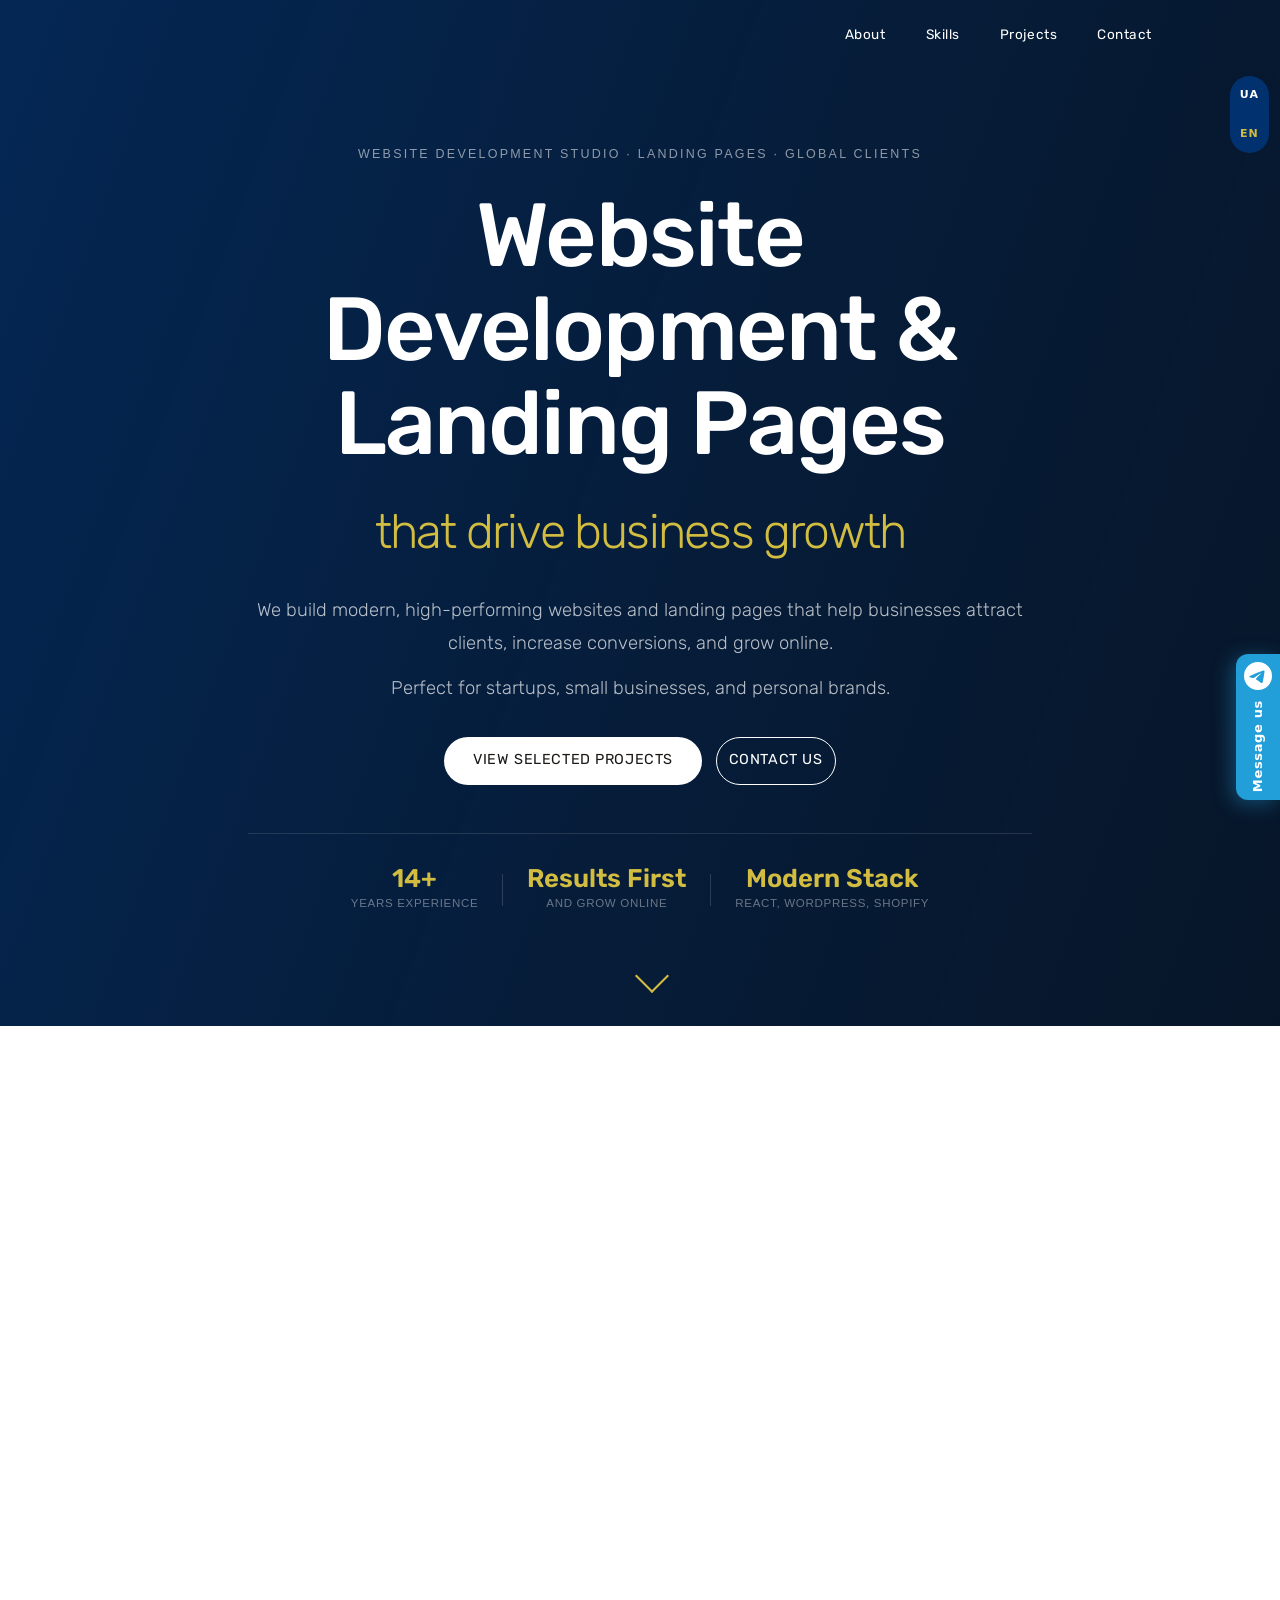
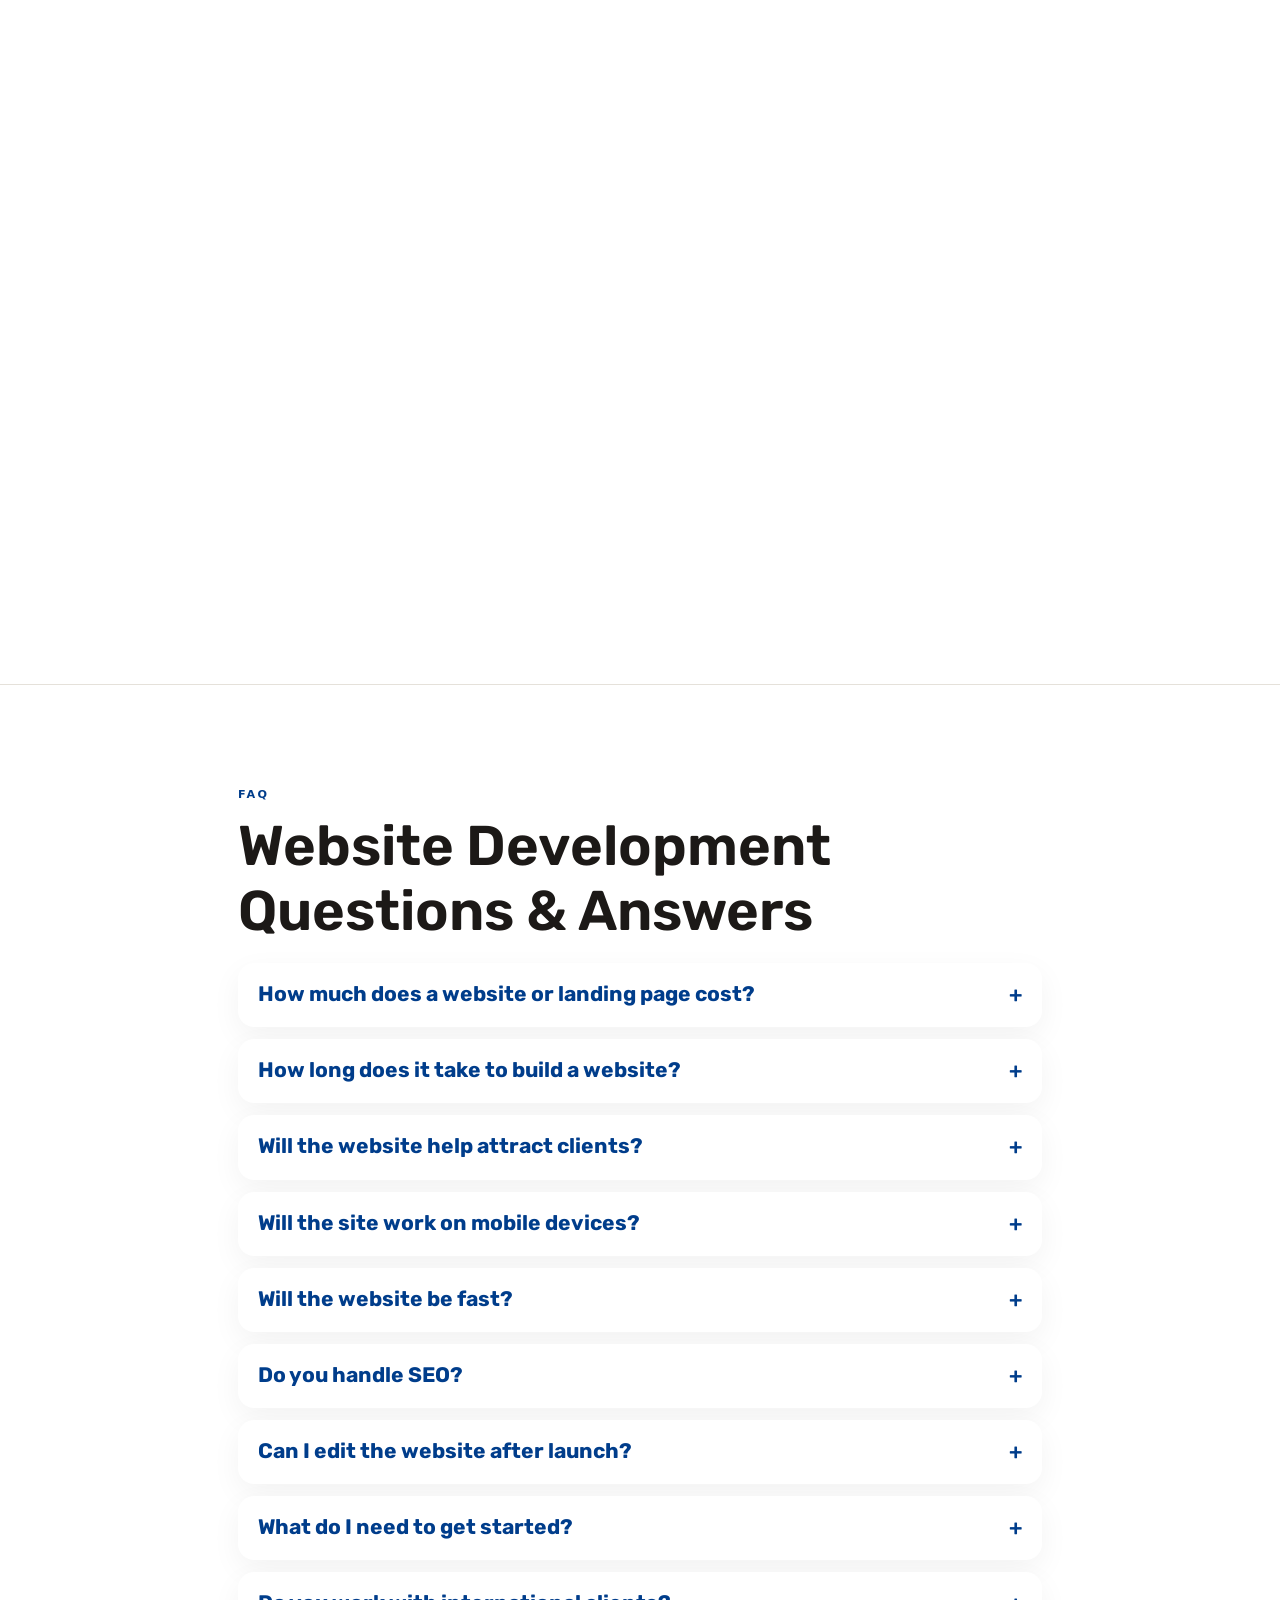
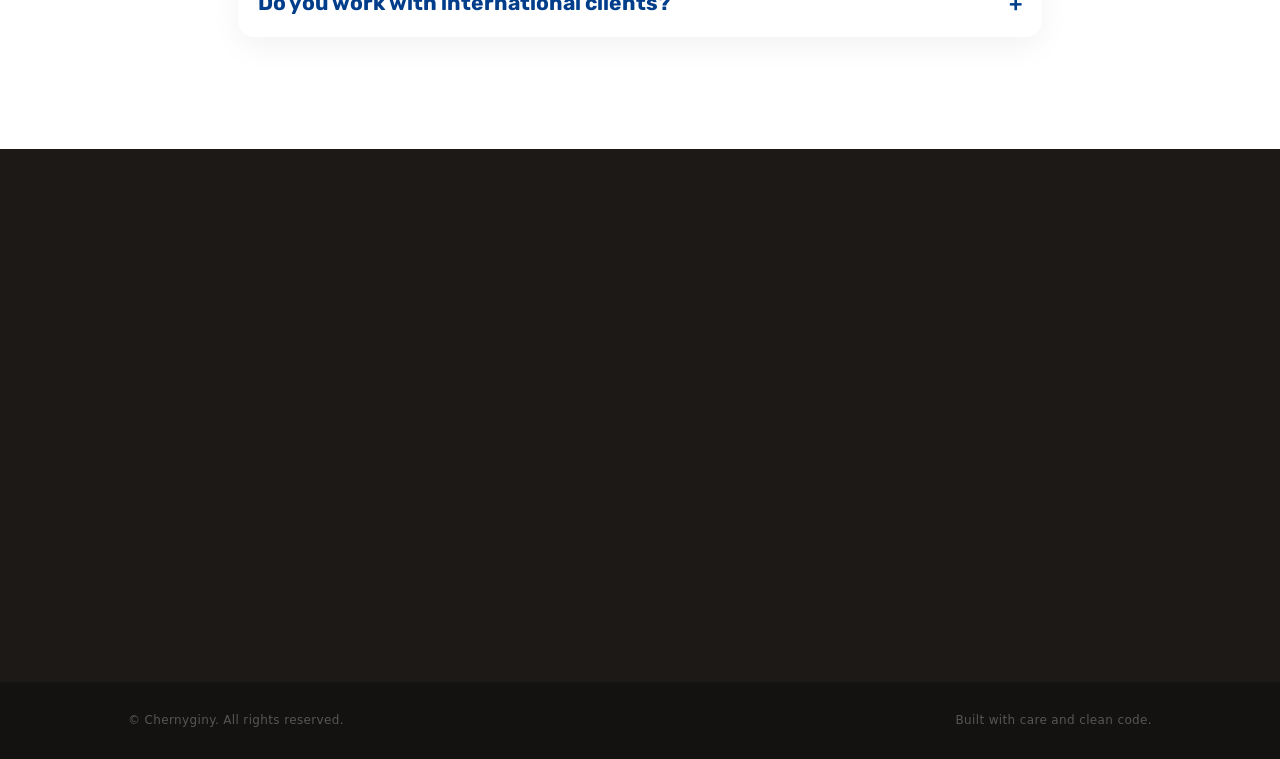
==== commit 9268765c: "new project were added" ====
--- a/en/index.html
+++ b/en/index.html
@@ -5,15 +5,15 @@
     <meta name="viewport" content="width=device-width, initial-scale=1.0" />
     <meta
       name="description"
-      content="We build high-converting landing pages & business websites on WordPress, Webflow, Weblium, Shopify & React. 14+ years, 200+ projects, clients worldwide. Let's talk."
+      content="We build high-converting landing pages &amp; business websites on WordPress, Shopify &amp; React. 14+ years experience, 200+ projects, clients worldwide. Let's talk."
     />
     <meta
       property="og:title"
-      content="Frontend Developers for Business Websites & Landing Pages"
+      content="Landing Page &amp; Website Development | Twin Site Creator"
     />
     <meta
       property="og:description"
-      content="We build high-converting landing pages & websites on WordPress, Shopify & React. 14+ years, 200+ projects, clients worldwide."
+      content="We build high-converting landing pages &amp; websites on WordPress, Shopify &amp; React. 14+ years, 200+ projects, clients worldwide."
     />
     <meta property="og:type" content="website" />
     <meta property="og:url" content="https://twinsitecreator.com/en/" />
@@ -24,7 +24,7 @@
     <meta property="og:image:type" content="image/jpeg" />
     <meta property="og:image:width" content="1200" />
     <meta property="og:image:height" content="630" />
-    <title>Landing Page & Website Development | Twin Site Creator</title>
+    <title>Landing Page &amp; Website Development | Twin Site Creator</title>
     <!-- favicon -->
     <link rel="icon" href="../assets/images/favicon.ico" sizes="any" />
     <link
@@ -39,7 +39,6 @@
       sizes="16x16"
       href="../assets/images/favicon-16x16.png"
     />
-
     <link rel="canonical" href="https://twinsitecreator.com/en/" />
     <link rel="alternate" hreflang="uk" href="https://twinsitecreator.com/" />
     <link
@@ -59,77 +58,7 @@
       rel="stylesheet"
     />
     <link rel="stylesheet" href="../assets/css/style.css" />
-
-    <!-- Portfolio ItemList Schema -->
-    <script type="application/ld+json">
-      {
-        "@context": "https://schema.org",
-        "@type": "ItemList",
-        "name": "Landing Page & Website Portfolio — Twin Site Creator",
-        "description": "Portfolio of landing pages and business websites built by Twin Site Creator. 200+ projects on WordPress, Shopify, and React for clients worldwide.",
-        "numberOfItems": 5,
-        "itemListElement": [
-          {
-            "@type": "ListItem",
-            "position": 1,
-            "item": {
-              "@type": "CreativeWork",
-              "name": "Yoga Retreat Landing Page — Bali",
-              "url": "https://twinsite-creation.github.io/yoga-retreat-landing/",
-              "image": "https://twinsitecreator.com/assets/images/thumbnail-yoga.webp",
-              "author": { "@type": "Organization", "name": "Twin Site Creator" }
-            }
-          },
-          {
-            "@type": "ListItem",
-            "position": 2,
-            "item": {
-              "@type": "CreativeWork",
-              "name": "Pet Grooming Business Website",
-              "url": "https://twinsite-creation.github.io/pet-grooming-landing/",
-              "image": "https://twinsitecreator.com/assets/images/thumbnail-pet.webp",
-              "author": { "@type": "Organization", "name": "Twin Site Creator" }
-            }
-          },
-          {
-            "@type": "ListItem",
-            "position": 3,
-            "item": {
-              "@type": "CreativeWork",
-              "name": "Luxury Villa Rental & Sales Website — Bali",
-              "url": "https://twinsite-creation.github.io/luxury-villa-landing/",
-              "image": "https://twinsitecreator.com/assets/images/thumbnail-villas.webp",
-              "author": { "@type": "Organization", "name": "Twin Site Creator" }
-            }
-          },
-          {
-            "@type": "ListItem",
-            "position": 4,
-            "item": {
-              "@type": "CreativeWork",
-              "name": "Notary Website Design — Legal Services",
-              "url": "https://twinsite-creation.github.io/notary-website-001/",
-              "image": "https://twinsitecreator.com/assets/images/thumbnail-notary.webp",
-              "author": { "@type": "Organization", "name": "Twin Site Creator" }
-            }
-          },
-          {
-            "@type": "ListItem",
-            "position": 5,
-            "item": {
-              "@type": "CreativeWork",
-              "name": "German Language Learning Website — Kurinova Deutsch",
-              "url": "https://kurinova-deutsch.com/",
-              "image": "https://twinsitecreator.com/assets/images/thumbnail-kurinova.webp",
-              "author": { "@type": "Organization", "name": "Twin Site Creator" }
-            }
-          }
-        ]
-      }
-    </script>
-    <!-- Gallery CSS -->
     <link rel="stylesheet" href="../assets/css/gallery.css" />
-
     <!-- Google tag (gtag.js) -->
     <script
       async
@@ -141,7 +70,6 @@
         dataLayer.push(arguments);
       }
       gtag("js", new Date());
-
       gtag("config", "G-CQWCQ5EF1Y");
     </script>
 
@@ -155,10 +83,9 @@
             "name": "How much does a website or landing page cost?",
             "acceptedAnswer": {
               "@type": "Answer",
-              "text": "The cost depends on the scope and complexity. Simple landing pages are more affordable than multi-page websites or e-commerce projects. We always offer solutions based on your budget."
+              "text": "The cost depends on scope and complexity. Simple landing pages are more affordable than multi-page sites or e-commerce. We always offer a solution that fits your budget."
             }
           },
-
           {
             "@type": "Question",
             "name": "How long does it take to build a website?",
@@ -167,61 +94,54 @@
               "text": "A landing page usually takes 3–7 days. More complex websites take 1–3 weeks depending on requirements."
             }
           },
-
           {
             "@type": "Question",
             "name": "Will the website help attract clients?",
             "acceptedAnswer": {
               "@type": "Answer",
-              "text": "Yes. We build websites with clear structure and user flow, so visitors understand your offer and take action."
+              "text": "Yes. We build websites with clear structure, copy, and user flow so visitors understand your offer and take action."
             }
           },
-
           {
             "@type": "Question",
             "name": "Will the site work on mobile devices?",
             "acceptedAnswer": {
               "@type": "Answer",
-              "text": "Absolutely. All our websites are fully responsive and work smoothly on mobile, tablet, and desktop."
+              "text": "Yes, all our websites are fully responsive and work correctly on mobile, tablet, and desktop."
             }
           },
-
           {
             "@type": "Question",
             "name": "Will the website be fast?",
             "acceptedAnswer": {
               "@type": "Answer",
-              "text": "Yes. We focus on performance, clean code, and optimization, which is important for both users and SEO."
+              "text": "Yes. We focus on performance, clean code, and speed optimization — important for both users and SEO."
             }
           },
-
           {
             "@type": "Question",
-            "name": "Do you provide SEO?",
+            "name": "Do you handle SEO?",
             "acceptedAnswer": {
               "@type": "Answer",
-              "text": "We include basic SEO optimization: structure, headings, meta tags, and performance."
+              "text": "We include basic SEO from the start: proper structure, headings, meta tags, and page speed. We can assist with further promotion if needed."
             }
           },
-
           {
             "@type": "Question",
-            "name": "Can I edit the website later?",
+            "name": "Can I edit the website after launch?",
             "acceptedAnswer": {
               "@type": "Answer",
-              "text": "Yes. We can build your site on platforms like WordPress, so you can easily update content yourself."
+              "text": "Yes. We can build on WordPress or another platform where you can update content yourself."
             }
           },
-
           {
             "@type": "Question",
-            "name": "What do you need to start?",
+            "name": "What do I need to get started?",
             "acceptedAnswer": {
               "@type": "Answer",
-              "text": "Just a brief description of your business and goals. We can help with structure and content if needed."
+              "text": "Just a short description of your business and goals. We can help with structure and content if needed."
             }
           },
-
           {
             "@type": "Question",
             "name": "Do you work with international clients?",
@@ -292,6 +212,96 @@
         }
       }
     </script>
+
+    <!-- Portfolio ItemList Schema -->
+    <script type="application/ld+json">
+      {
+        "@context": "https://schema.org",
+        "@type": "ItemList",
+        "name": "Landing Page &amp; Website Portfolio — Twin Site Creator",
+        "description": "Portfolio of landing pages and business websites built by Twin Site Creator. 200+ projects on WordPress, Shopify, and React for clients worldwide.",
+        "numberOfItems": 7,
+        "itemListElement": [
+          {
+            "@type": "ListItem",
+            "position": 1,
+            "item": {
+              "@type": "CreativeWork",
+              "name": "Yoga Retreat Landing Page — Bali",
+              "url": "https://twinsite-creation.github.io/yoga-retreat-landing/",
+              "image": "https://twinsitecreator.com/assets/images/thumbnail-yoga.webp",
+              "author": { "@type": "Organization", "name": "Twin Site Creator" }
+            }
+          },
+          {
+            "@type": "ListItem",
+            "position": 2,
+            "item": {
+              "@type": "CreativeWork",
+              "name": "Pet Grooming Business Website",
+              "url": "https://twinsite-creation.github.io/pet-grooming-landing/",
+              "image": "https://twinsitecreator.com/assets/images/thumbnail-pet.webp",
+              "author": { "@type": "Organization", "name": "Twin Site Creator" }
+            }
+          },
+          {
+            "@type": "ListItem",
+            "position": 3,
+            "item": {
+              "@type": "CreativeWork",
+              "name": "Luxury Villa Rental &amp; Sales Website — Bali",
+              "url": "https://twinsite-creation.github.io/luxury-villa-landing/",
+              "image": "https://twinsitecreator.com/assets/images/thumbnail-villas.webp",
+              "author": { "@type": "Organization", "name": "Twin Site Creator" }
+            }
+          },
+          {
+            "@type": "ListItem",
+            "position": 4,
+            "item": {
+              "@type": "CreativeWork",
+              "name": "Notary Website Design — Legal Services",
+              "url": "https://twinsite-creation.github.io/notary-website-001/",
+              "image": "https://twinsitecreator.com/assets/images/thumbnail-notary.webp",
+              "author": { "@type": "Organization", "name": "Twin Site Creator" }
+            }
+          },
+          {
+            "@type": "ListItem",
+            "position": 5,
+            "item": {
+              "@type": "CreativeWork",
+              "name": "German Language Learning Website — Kurinova Deutsch",
+              "url": "https://kurinova-deutsch.com/",
+              "image": "https://twinsitecreator.com/assets/images/thumbnail-kurinova.webp",
+              "author": { "@type": "Organization", "name": "Twin Site Creator" }
+            }
+          },
+          {
+            "@type": "ListItem",
+            "position": 6,
+            "item": {
+              "@type": "CreativeWork",
+              "name": "Therapy &amp; Psychology Landing Page",
+              "url": "https://twinsite-creation.github.io/therapy-landing/",
+              "image": "https://twinsitecreator.com/assets/images/thumbnail-therapy.webp",
+              "author": { "@type": "Organization", "name": "Twin Site Creator" }
+            }
+          },
+          {
+            "@type": "ListItem",
+            "position": 7,
+            "item": {
+              "@type": "CreativeWork",
+              "name": "Movie Promo Landing Page",
+              "url": "https://twinsite-creation.github.io/movie-landing/",
+              "image": "https://twinsitecreator.com/assets/images/thumbnail-movie.webp",
+              "author": { "@type": "Organization", "name": "Twin Site Creator" }
+            }
+          }
+        ]
+      }
+    </script>
   </head>
   <body>
     <!-- ===== NAVIGATION ===== -->
@@ -337,6 +347,7 @@
     </header>
 
     <main>
+      <!-- ===== HERO ===== -->
       <section class="hero" id="hero">
         <!-- VIDEO BACKGROUND -->
         <div class="hero__video-wrap" aria-hidden="true">
@@ -362,9 +373,10 @@
             </p>
 
             <h1 class="hero__name hero-anim hero-anim--2">
-              Website Development & Landing Pages<br />
+              Website Development &amp; Landing Pages<br />
               <span>that drive business growth</span>
             </h1>
+
             <div class="hero__intro hero-anim hero-anim--3">
               <p>
                 We build modern, high-performing websites and landing pages that
@@ -391,7 +403,7 @@
               </div>
               <div class="hero__trust-divider"></div>
               <div class="hero__trust-item">
-                <strong>Web Solutions</strong>
+                <strong>Results First</strong>
                 <span>and grow online</span>
               </div>
               <div class="hero__trust-divider"></div>
@@ -431,13 +443,13 @@
               Each website is designed to help businesses generate leads,
               attract clients, and increase online sales.
             </p>
-
             <p>
               We build websites using the most suitable approach for each
               project — from flexible platform-based solutions to fully
               custom-built websites tailored to your business goals.
             </p>
           </div>
+
           <!-- GALLERY GRID -->
           <div class="gallery" id="gallery">
             <!-- CARD 1 — Yoga Retreat (large) -->
@@ -459,24 +471,6 @@
                   width="640"
                   height="420"
                 />
-                <!--<video
-                  class="card-video"
-                  muted
-                  loop
-                  playsinline
-                  preload="none"
-                  data-src="../assets/videos/project-preview.mp4"
-                >
-                  <source
-                    data-src="../assets/videos/project-preview.mp4"
-                    type="video/mp4"
-                  />
-                </video>
-                <div class="card-play-hint">
-                  <svg width="16" height="16" viewBox="0 0 24 24" fill="white">
-                    <polygon points="5,3 19,12 5,21" />
-                  </svg>
-                </div>-->
               </div>
               <a
                 class="card-overlay-link"
@@ -499,21 +493,19 @@
                     >Landing Page for Wellness Brand</a
                   >
                 </h3>
+                <div class="card-result">
+                  <span>✨ Visual storytelling</span>
+                  <span>📱 Mobile-first layout</span>
+                </div>
                 <p class="card-desc">
                   A concept landing page designed to present a wellness retreat
                   in a calm, immersive way — focusing on structure, user flow,
                   and clear communication of the offer.
                 </p>
-                <div class="card-result">
-                  <span>✨ Clear visual storytelling</span>
-                  <span>📱 Mobile-first layout</span>
-                </div>
                 <a
                   class="card-link"
                   href="https://twinsite-creation.github.io/yoga-retreat-landing/"
                   target="_blank"
-                  rel="noopener"
-                  itemprop="url"
                 >
                   View example
                   <svg
@@ -551,24 +543,6 @@
                   width="640"
                   height="420"
                 />
-                <!--<video
-                  class="card-video"
-                  muted
-                  loop
-                  playsinline
-                  preload="none"
-                  data-src="../assets/videos/project-preview.mp4"
-                >
-                  <source
-                    data-src="../assets/videos/project-preview.mp4"
-                    type="video/mp4"
-                  />
-                </video>
-                <div class="card-play-hint">
-                  <svg width="16" height="16" viewBox="0 0 24 24" fill="white">
-                    <polygon points="5,3 19,12 5,21" />
-                  </svg>
-                </div>-->
               </div>
               <a
                 class="card-overlay-link"
@@ -638,29 +612,11 @@
                   class="card-poster"
                   itemprop="image"
                   src="../assets/images/thumbnail-villas.webp"
-                  alt="Luxury villa rental and sales website in Bali — by Twin Site Creator"
+                  alt="Luxury villa rental and sales website for Bali real estate — by Twin Site Creator"
                   loading="lazy"
                   width="640"
                   height="420"
                 />
-                <!--<video
-                  class="card-video"
-                  muted
-                  loop
-                  playsinline
-                  preload="none"
-                  data-src="../assets/videos/project-preview.mp4"
-                >
-                  <source
-                    data-src="../assets/videos/project-preview.mp4"
-                    type="video/mp4"
-                  />
-                </video>
-                <div class="card-play-hint">
-                  <svg width="16" height="16" viewBox="0 0 24 24" fill="white">
-                    <polygon points="5,3 19,12 5,21" />
-                  </svg>
-                </div>-->
               </div>
               <a
                 class="card-overlay-link"
@@ -681,18 +637,18 @@
                     rel="noopener"
                     itemprop="url"
                   >
-                    Luxury Real Estate Website
+                    Luxury Villa Sales Website
                   </a>
                 </h3>
 
                 <div class="card-result">
-                  <span>✨ Premium visual direction</span>
-                  <span>📱 Image-driven layout</span>
+                  <span>✨ Premium presentation</span>
+                  <span>📱 Visual-first design</span>
                 </div>
 
                 <p class="card-desc">
-                  A concept website for luxury villas, focused on visual
-                  storytelling, elegant layout.
+                  A concept website for villa sales and rentals with focus on
+                  emotional appeal, strong visuals, and intuitive UX.
                 </p>
 
                 <a
@@ -717,7 +673,7 @@
               </div>
             </article>
 
-            <!-- CARD 4 — GERMAN TEACHER -->
+            <!-- CARD 4 — German Teacher -->
             <article
               class="gallery-card"
               data-delay="240"
@@ -729,31 +685,14 @@
               <div class="card-media">
                 <img
                   class="card-poster"
+                  itemprop="image"
                   src="../assets/images/thumbnail-teacher.webp"
-                  alt="German language learning website on laptop and smartphone — online German courses platform with clean responsive design"
+                  alt="Personal website for a German language teacher — online courses, responsive design by Twin Site Creator"
                   loading="lazy"
                   width="640"
                   height="420"
                   style="object-position: center 30%"
                 />
-                <!--<video
-                  class="card-video"
-                  muted
-                  loop
-                  playsinline
-                  preload="none"
-                  data-src="../assets/videos/project-preview.mp4"
-                >
-                  <source
-                    data-src="../assets/videos/project-preview.mp4"
-                    type="video/mp4"
-                  />
-                </video>
-                <div class="card-play-hint">
-                  <svg width="16" height="16" viewBox="0 0 24 24" fill="white">
-                    <polygon points="5,3 19,12 5,21" />
-                  </svg>
-                </div>-->
               </div>
               <a
                 class="card-overlay-link"
@@ -810,7 +749,7 @@
               </div>
             </article>
 
-            <!-- CARD 5 — Notary variant -->
+            <!-- CARD 5 — Notary -->
             <article
               class="gallery-card"
               data-delay="320"
@@ -822,31 +761,14 @@
               <div class="card-media">
                 <img
                   class="card-poster"
+                  itemprop="image"
                   src="../assets/images/thumbnail-notary.webp"
-                  alt="Responsive notary website design displayed on laptop and mobile — professional legal services web development and modern UI"
+                  alt="Responsive notary website design displayed on laptop and mobile — professional legal services web development by Twin Site Creator"
                   loading="lazy"
                   width="640"
                   height="420"
                   style="object-position: center 60%"
                 />
-                <!--<video
-                  class="card-video"
-                  muted
-                  loop
-                  playsinline
-                  preload="none"
-                  data-src="../assets/videos/project-preview.mp4"
-                >
-                  <source
-                    data-src="../assets/videos/project-preview.mp4"
-                    type="video/mp4"
-                  />
-                </video>
-                <div class="card-play-hint">
-                  <svg width="16" height="16" viewBox="0 0 24 24" fill="white">
-                    <polygon points="5,3 19,12 5,21" />
-                  </svg>
-                </div>-->
               </div>
               <a
                 class="card-overlay-link"
@@ -903,7 +825,7 @@
               </div>
             </article>
 
-            <!-- CARD 6 — Villas wide
+            <!-- CARD 6 — Therapy Landing -->
             <article
               class="gallery-card"
               data-delay="400"
@@ -915,56 +837,54 @@
               <div class="card-media">
                 <img
                   class="card-poster"
-                  src="../assets/images/thumbnail-villas.webp"
-                  alt="Premium villa sales website Bali — by Twin Site Creator"
+                  itemprop="image"
+                  src="../assets/images/thumbnail-therapy.webp"
+                  alt="Landing page for a therapist and psychologist — empathy-focused design by Twin Site Creator"
                   loading="lazy"
                   width="640"
                   height="420"
-                  style="object-position: 30% center"
                 />
-                <video
-                  class="card-video"
-                  muted
-                  loop
-                  playsinline
-                  preload="none"
-                  data-src="../assets/videos/project-preview.mp4"
-                >
-                  <source
-                    data-src="../assets/videos/project-preview.mp4"
-                    type="video/mp4"
-                  />
-                </video>
-                <div class="card-play-hint">
-                  <svg width="16" height="16" viewBox="0 0 24 24" fill="white">
-                    <polygon points="5,3 19,12 5,21" />
-                  </svg>
-                </div>
-              </div>
-              <div class="card-overlay"></div>
+              </div>
+              <a
+                class="card-overlay-link"
+                href="https://twinsite-creation.github.io/therapy-landing/"
+                target="_blank"
+                rel="noopener"
+                itemprop="url"
+              >
+                <div class="card-overlay"></div>
+              </a>
               <div class="card-info">
-                <span class="card-tag">E-commerce · Shopify</span>
-                <h3 class="card-title" itemprop="name">
+                <span class="card-tag">Psychology · Landing Page</span>
+
+                <h3 class="card-title">
                   <a
-                    href="https://twinsite-creation.github.io/luxury-villa-landing/"
+                    href="https://twinsite-creation.github.io/therapy-landing/"
                     target="_blank"
                     rel="noopener"
                     itemprop="url"
                   >
-                    Premium Villa Sales — Shopify
+                    Therapy &amp; Psychology Landing Page
                   </a>
                 </h3>
+
                 <div class="card-result">
-                  <span>🏆 Premium design</span>
-                  <span>🛒 Shopify integration</span>
+                  <span>✨ Trust &amp; empathy</span>
+                  <span>📩 Booking-focused</span>
                 </div>
+
+                <p class="card-desc">
+                  A landing page concept for a mental health professional,
+                  designed to build trust, create a sense of safety, and guide
+                  visitors toward booking a session.
+                </p>
+
                 <a
                   class="card-link"
-                  href="https://twinsite-creation.github.io/luxury-villa-landing/"
+                  href="https://twinsite-creation.github.io/therapy-landing/"
                   target="_blank"
-                  rel="noopener"
-                >
-                  View project
+                >
+                  View example
                   <svg
                     width="14"
                     height="14"
@@ -979,9 +899,9 @@
                   </svg>
                 </a>
               </div>
-            </article> -->
-
-            <!-- CARD 7 — Yoga wide
+            </article>
+
+            <!-- CARD 7 — Movie Landing -->
             <article
               class="gallery-card"
               data-delay="480"
@@ -993,56 +913,53 @@
               <div class="card-media">
                 <img
                   class="card-poster"
-                  src="../assets/images/thumbnail-yoga.webp"
-                  alt="Spa and retreat brand identity website — by Twin Site Creator"
+                  itemprop="image"
+                  src="../assets/images/thumbnail-movie.webp"
+                  alt="Movie promo landing page with cinematic design and immersive UX — by Twin Site Creator"
                   loading="lazy"
                   width="640"
                   height="420"
-                  style="object-position: center 50%"
                 />
-                <video
-                  class="card-video"
-                  muted
-                  loop
-                  playsinline
-                  preload="none"
-                  data-src="../assets/videos/project-preview.mp4"
-                >
-                  <source
-                    data-src="../assets/videos/project-preview.mp4"
-                    type="video/mp4"
-                  />
-                </video>
-                <div class="card-play-hint">
-                  <svg width="16" height="16" viewBox="0 0 24 24" fill="white">
-                    <polygon points="5,3 19,12 5,21" />
-                  </svg>
-                </div>
-              </div>
-              <div class="card-overlay"></div>
+              </div>
+              <a
+                class="card-overlay-link"
+                href="https://twinsite-creation.github.io/movie-landing/"
+                target="_blank"
+                rel="noopener"
+                itemprop="url"
+              >
+                <div class="card-overlay"></div>
+              </a>
               <div class="card-info">
-                <span class="card-tag">Brand · Landing Page</span>
-                <h3 class="card-title" itemprop="name">
+                <span class="card-tag">Entertainment · Landing Page</span>
+
+                <h3 class="card-title">
                   <a
-                    href="https://twinsite-creation.github.io/yoga-retreat-landing/"
+                    href="https://twinsite-creation.github.io/movie-landing/"
                     target="_blank"
                     rel="noopener"
                     itemprop="url"
                   >
-                    Spa &amp; Retreat Brand Identity
+                    Movie Promo Landing Page
                   </a>
                 </h3>
+
                 <div class="card-result">
-                  <span>🎨 Brand design</span>
-                  <span>🌿 Premium wellness</span>
+                  <span>🎬 Cinematic style</span>
+                  <span>✨ Immersive experience</span>
                 </div>
+
+                <p class="card-desc">
+                  A promo page concept for a film project — atmospheric visuals,
+                  dynamic layout, and a clear conversion focus.
+                </p>
+
                 <a
                   class="card-link"
-                  href="https://twinsite-creation.github.io/yoga-retreat-landing/"
+                  href="https://twinsite-creation.github.io/movie-landing/"
                   target="_blank"
-                  rel="noopener"
-                >
-                  View project
+                >
+                  View example
                   <svg
                     width="14"
                     height="14"
@@ -1057,8 +974,9 @@
                   </svg>
                 </a>
               </div>
-            </article> -->
+            </article>
           </div>
+          <!-- /.gallery -->
 
           <!-- FOOTER CTA -->
           <div class="portfolio-footer" id="portfolioFooter">
@@ -1104,16 +1022,15 @@
               </p>
 
               <p>
-                We create websites from concept to launch — combining clean
-                design, fast performance, and intuitive user experience. Our
-                focus is not just how your website looks, but how it works for
-                your business.
+                We handle everything from structure and design to full
+                implementation. Our approach combines speed, usability, and
+                thoughtful user experience.
               </p>
 
               <p>
-                Using modern technologies like React, WordPress, and Shopify, we
-                build responsive websites that perform seamlessly across all
-                devices and support long-term growth.
+                We work with modern technologies (React, WordPress, Shopify) and
+                build responsive websites that work across all devices and help
+                businesses grow online.
               </p>
 
               <div class="about__highlights">
@@ -1142,15 +1059,12 @@
         <div class="container">
           <div class="section__label reveal">Expertise</div>
           <h2 class="section__title reveal">
-            Website Development Services & Technologies We Use
+            Website development services &amp; technologies we use
           </h2>
-          <div class="section__text reveal">
-            <p>
-              We provide professional website development services, including
-              landing pages, custom websites, and frontend development using
-              modern technologies.
-            </p>
-          </div>
+          <p class="section__text reveal">
+            We provide end-to-end web development: landing pages, full business
+            websites, and frontend development using modern technologies.
+          </p>
           <div class="skills__grid">
             <div class="skill-card reveal">
               <div class="skill-card__icon" aria-hidden="true">
@@ -1170,9 +1084,9 @@
               </div>
               <h3 class="skill-card__title">Landing Page Development</h3>
               <ul class="skill-card__list">
-                <li>High-converting landing pages</li>
-                <li>Fast loading speed</li>
-                <li>Mobile-first design</li>
+                <li>Client-generating websites</li>
+                <li>Fast load times</li>
+                <li>Responsive design</li>
               </ul>
             </div>
 
@@ -1193,10 +1107,10 @@
                   <path d="M2 12l10 5 10-5" />
                 </svg>
               </div>
-              <h3 class="skill-card__title">Custom Website Development</h3>
+              <h3 class="skill-card__title">Full Website Development</h3>
               <ul class="skill-card__list">
                 <li>Business websites</li>
-                <li>Corporate solutions</li>
+                <li>Custom solutions</li>
                 <li>Scalable architecture</li>
               </ul>
             </div>
@@ -1221,8 +1135,8 @@
               <h3 class="skill-card__title">Frontend Development</h3>
               <ul class="skill-card__list">
                 <li>React / Vue.js</li>
-                <li>JavaScript</li>
-                <li>Clean UI implementation</li>
+                <li>Modern JavaScript</li>
+                <li>Clean, readable code</li>
               </ul>
             </div>
 
@@ -1244,7 +1158,7 @@
                   <polyline points="22,6 12,13 2,6" />
                 </svg>
               </div>
-              <h3 class="skill-card__title">CMS & Platforms</h3>
+              <h3 class="skill-card__title">CMS &amp; Platforms</h3>
               <ul class="skill-card__list">
                 <li>WordPress / WooCommerce</li>
                 <li>Shopify</li>
@@ -1273,8 +1187,8 @@
               </div>
               <h3 class="skill-card__title">Website Optimization</h3>
               <ul class="skill-card__list">
-                <li>Performance optimization</li>
-                <li>SEO-friendly structure</li>
+                <li>Speed improvements</li>
+                <li>SEO structure</li>
                 <li>Core Web Vitals</li>
               </ul>
             </div>
@@ -1297,7 +1211,7 @@
                   <path d="M18 9a9 9 0 0 1-9 9" />
                 </svg>
               </div>
-              <h3 class="skill-card__title">UI & Responsive Design</h3>
+              <h3 class="skill-card__title">UI &amp; Responsive Design</h3>
               <ul class="skill-card__list">
                 <li>Mobile-first layouts</li>
                 <li>Cross-browser support</li>
@@ -1314,7 +1228,7 @@
           <div class="section__label">FAQ</div>
 
           <h2 class="section__title">
-            Website Development Questions & Answers
+            Website Development Questions &amp; Answers
           </h2>
 
           <div class="faq__list">
@@ -1324,10 +1238,10 @@
               </button>
               <div class="faq__answer">
                 <p>
-                  The cost depends on the scope and complexity. Simple landing
-                  pages are more affordable than multi-page websites or
-                  e-commerce projects. We always offer solutions based on your
-                  budget.
+                  The cost depends on scope and complexity. Simple landing pages
+                  are more affordable than multi-page websites or e-commerce
+                  projects. We always offer a solution that fits your budget and
+                  explain exactly what you're paying for.
                 </p>
               </div>
             </div>
@@ -1339,7 +1253,8 @@
               <div class="faq__answer">
                 <p>
                   A landing page usually takes 3–7 days. More complex websites
-                  take 1–3 weeks depending on requirements.
+                  take 1–3 weeks depending on requirements. We work fast without
+                  compromising quality.
                 </p>
               </div>
             </div>
@@ -1350,8 +1265,9 @@
               </button>
               <div class="faq__answer">
                 <p>
-                  Yes. We build websites with clear structure and user flow, so
-                  visitors understand your offer and take action.
+                  Yes. We build websites with clear structure, copy, and user
+                  flow so visitors understand your offer and take action. A
+                  website is not just design — it's a business tool.
                 </p>
               </div>
             </div>
@@ -1362,8 +1278,8 @@
               </button>
               <div class="faq__answer">
                 <p>
-                  Absolutely. All our websites are fully responsive and work
-                  smoothly on mobile, tablet, and desktop.
+                  Yes, all our websites are fully responsive and work correctly
+                  on mobile, tablet, and desktop.
                 </p>
               </div>
             </div>
@@ -1374,43 +1290,44 @@
               </button>
               <div class="faq__answer">
                 <p>
-                  Yes. We focus on performance, clean code, and optimization,
-                  which is important for both users and SEO.
+                  Yes. We focus on performance, clean code, and speed
+                  optimization — important for both users and SEO.
                 </p>
               </div>
             </div>
 
             <div class="faq__item">
               <button class="faq__question">
-                <h3>Do you provide SEO?</h3>
+                <h3>Do you handle SEO?</h3>
               </button>
               <div class="faq__answer">
                 <p>
-                  We include basic SEO optimization: structure, headings, meta
-                  tags, and performance.
+                  We include basic SEO from the start: proper structure,
+                  headings, meta tags, and page speed. We can assist with
+                  further promotion if needed.
                 </p>
               </div>
             </div>
 
             <div class="faq__item">
               <button class="faq__question">
-                <h3>Can I edit the website later?</h3>
+                <h3>Can I edit the website after launch?</h3>
               </button>
               <div class="faq__answer">
                 <p>
-                  Yes. We can build your site on platforms like WordPress, so
-                  you can easily update content yourself.
+                  Yes. We can build on WordPress or another platform where you
+                  can update content yourself.
                 </p>
               </div>
             </div>
 
             <div class="faq__item">
               <button class="faq__question">
-                <h3>What do you need to start?</h3>
+                <h3>What do I need to get started?</h3>
               </button>
               <div class="faq__answer">
                 <p>
-                  Just a brief description of your business and goals. We can
+                  Just a short description of your business and goals. We can
                   help with structure and content if needed.
                 </p>
               </div>
@@ -1438,7 +1355,7 @@
             Ready to start<br /><span>your next project?</span>
           </h2>
           <p class="contact__sub reveal">
-            Open to freelance frontend projects - landing pages, WordPress
+            Open to freelance frontend projects — landing pages, WordPress
             websites, Shopify stores, and ongoing development partnerships.
           </p>
           <ul class="contact__links reveal">
@@ -1498,7 +1415,7 @@
             <!-- TELEGRAM -->
             <li>
               <a
-                href="https://t.me/nchernygina?text=Hello!%20I'm%20interested%20in%20website%20development.%20Can%20you%20help?"
+                href="https://t.me/nchernygina?text=Hi!%20I'm%20interested%20in%20website%20development.%20Can%20you%20help?"
                 target="_blank"
                 rel="noopener noreferrer"
                 class="contact__link"
@@ -1551,7 +1468,7 @@
             <!-- WHATSAPP -->
             <li>
               <a
-                href="https://wa.me/+380677118623?text=Hello!%20I'm%20interested%20in%20website%20development.%20Can%20you%20help?"
+                href="https://wa.me/+380677118623?text=Hi!%20I'm%20interested%20in%20website%20development.%20Can%20you%20help?"
                 target="_blank"
                 rel="noopener noreferrer"
                 class="contact__link"
@@ -1584,7 +1501,7 @@
         <p class="footer__copy">
           &copy; <span id="year"></span> Chernyginy. All rights reserved.
         </p>
-        <p class="footer__made">Crafted with care &amp; clean code.</p>
+        <p class="footer__made">Built with care and clean code.</p>
       </div>
       <button class="back-to-top" id="backToTop" aria-label="Back to top">
         <span class="arrow"></span>
@@ -1594,7 +1511,6 @@
       <p class="cookie__text">
         We use cookies to analyze traffic and improve your experience.
       </p>
-
       <div class="cookie__actions">
         <button class="btn btn--ghost" id="cookieDecline">Decline</button>
         <button class="btn btn--primary" id="cookieAccept">Accept</button>
@@ -1605,7 +1521,7 @@
       target="_blank"
       rel="noopener noreferrer"
       class="tg-float-btn"
-      aria-label="Contact us in Telegram"
+      aria-label="Contact us on Telegram"
     >
       <svg
         xmlns="http://www.w3.org/2000/svg"
@@ -1618,11 +1534,9 @@
           d="M11.944 0A12 12 0 0 0 0 12a12 12 0 0 0 12 12 12 12 0 0 0 12-12A12 12 0 0 0 12 0a12 12 0 0 0-.056 0zm4.962 7.224c.1-.002.321.023.465.14a.506.506 0 0 1 .171.325c.016.093.036.306.02.472-.18 1.898-.962 6.502-1.36 8.627-.168.9-.499 1.201-.82 1.23-.696.065-1.225-.46-1.9-.902-1.056-.693-1.653-1.124-2.678-1.8-1.185-.78-.417-1.21.258-1.91.177-.184 3.247-2.977 3.307-3.23.007-.032.014-.15-.056-.212s-.174-.041-.249-.024c-.106.024-1.793 1.14-5.061 3.345-.48.33-.913.49-1.302.48-.428-.008-1.252-.241-1.865-.44-.752-.245-1.349-.374-1.297-.789.027-.216.325-.437.893-.663 3.498-1.524 5.83-2.529 6.998-3.014 3.332-1.386 4.025-1.627 4.476-1.635z"
         />
       </svg>
-      <span class="tg-float-label">Contact Us</span>
+      <span class="tg-float-label">Message us</span>
     </a>
-
     <script src="../assets/js/script.js"></script>
-    <!-- Gallery animation JS -->
     <script src="../assets/js/gallery.js"></script>
   </body>
 </html>
--- a/assets/css/style.css
+++ b/assets/css/style.css
@@ -2060,10 +2060,14 @@
 /* На мобільних — менша, без тексту */
 @media (max-width: 600px) {
   .tg-float-btn {
-    bottom: 60px;
+    bottom: 200px;
   }
 
   .tg-float-label {
     display: none;
   }
-}
+
+  .back-to-top {
+    bottom: 60px;
+  }
+}
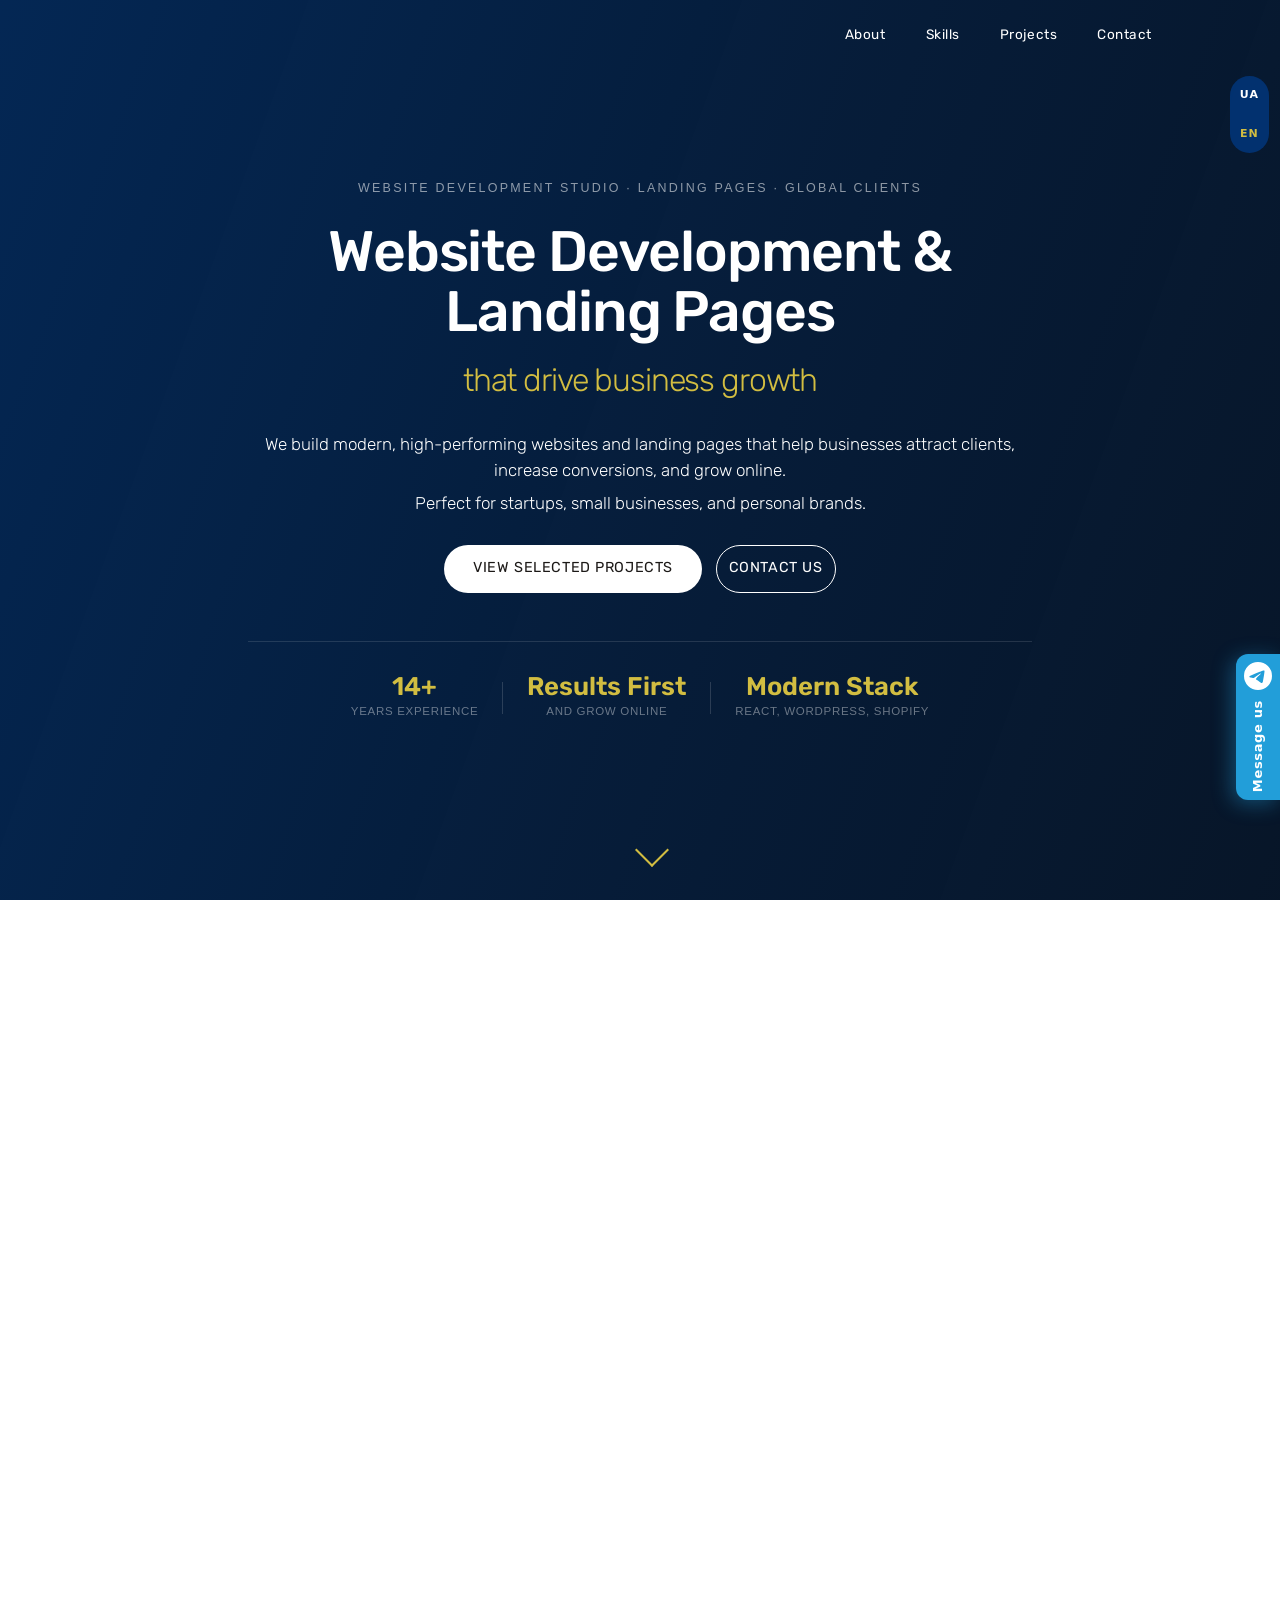
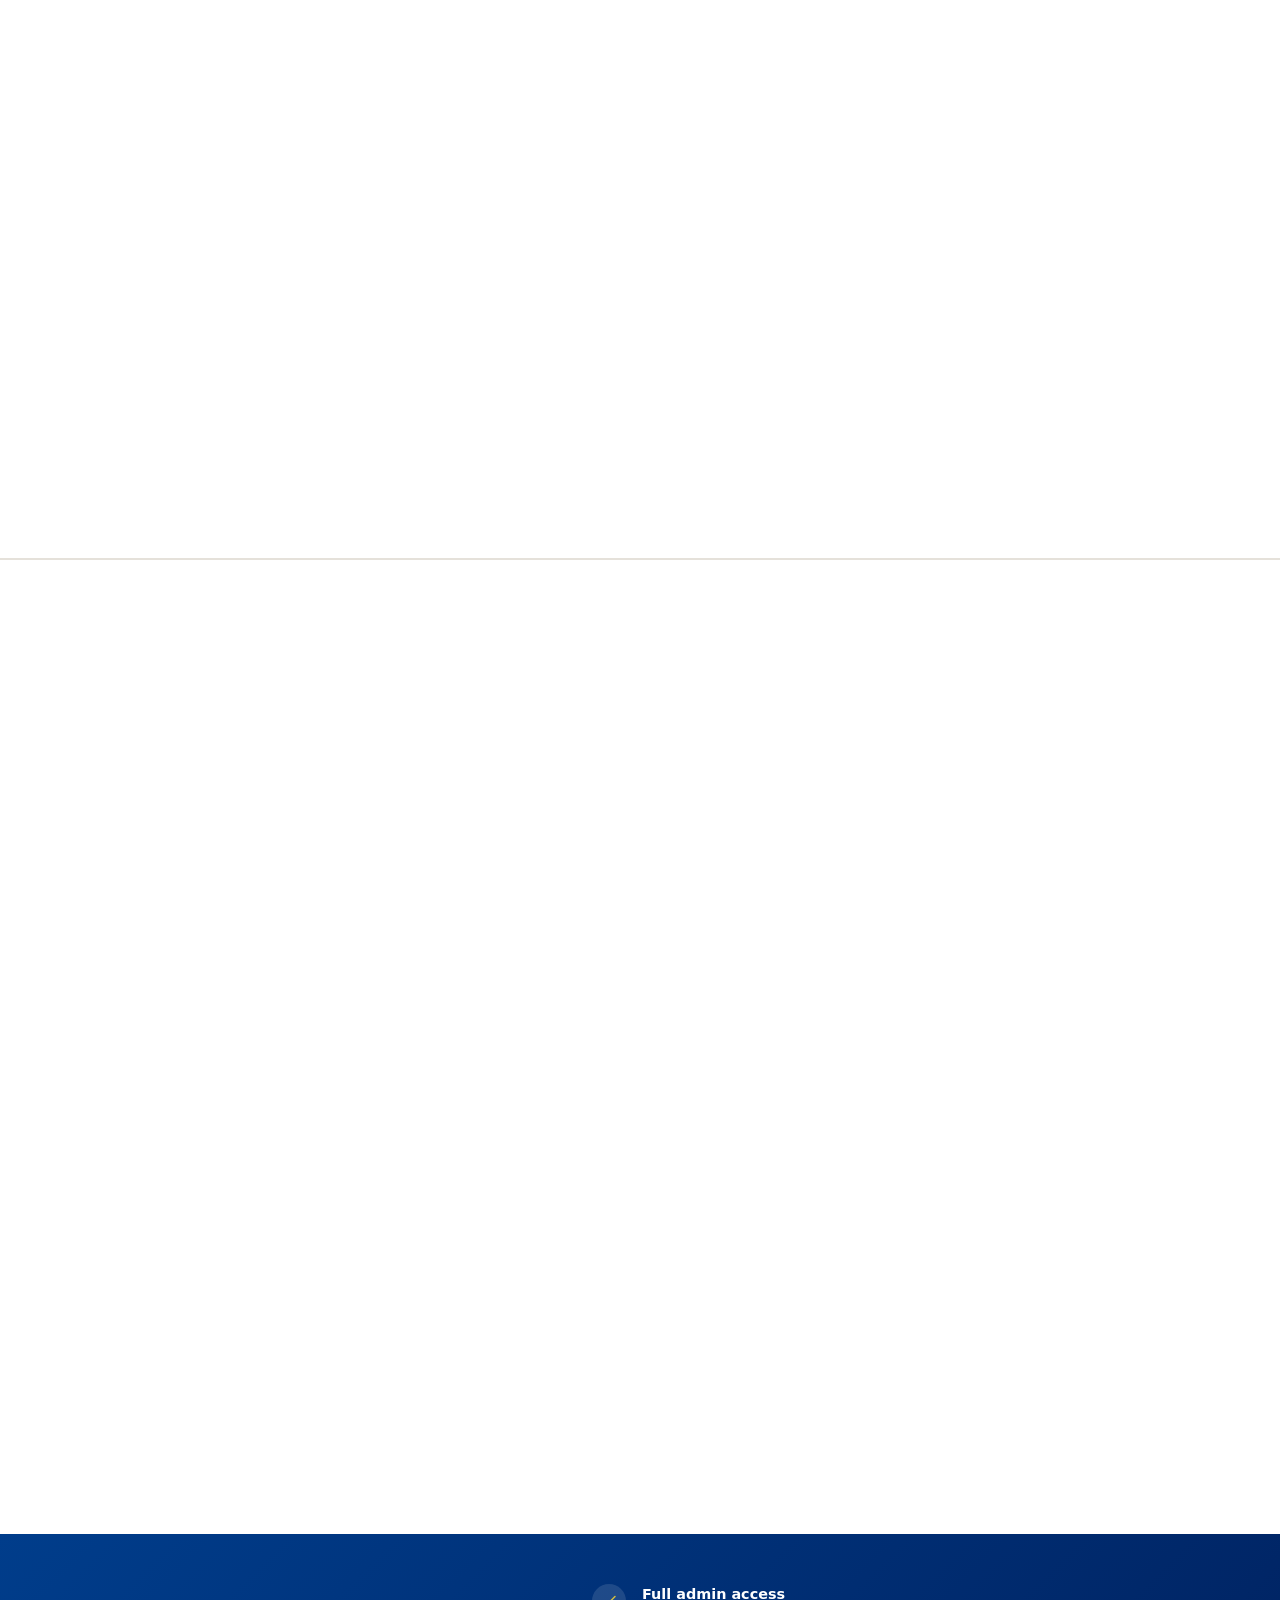
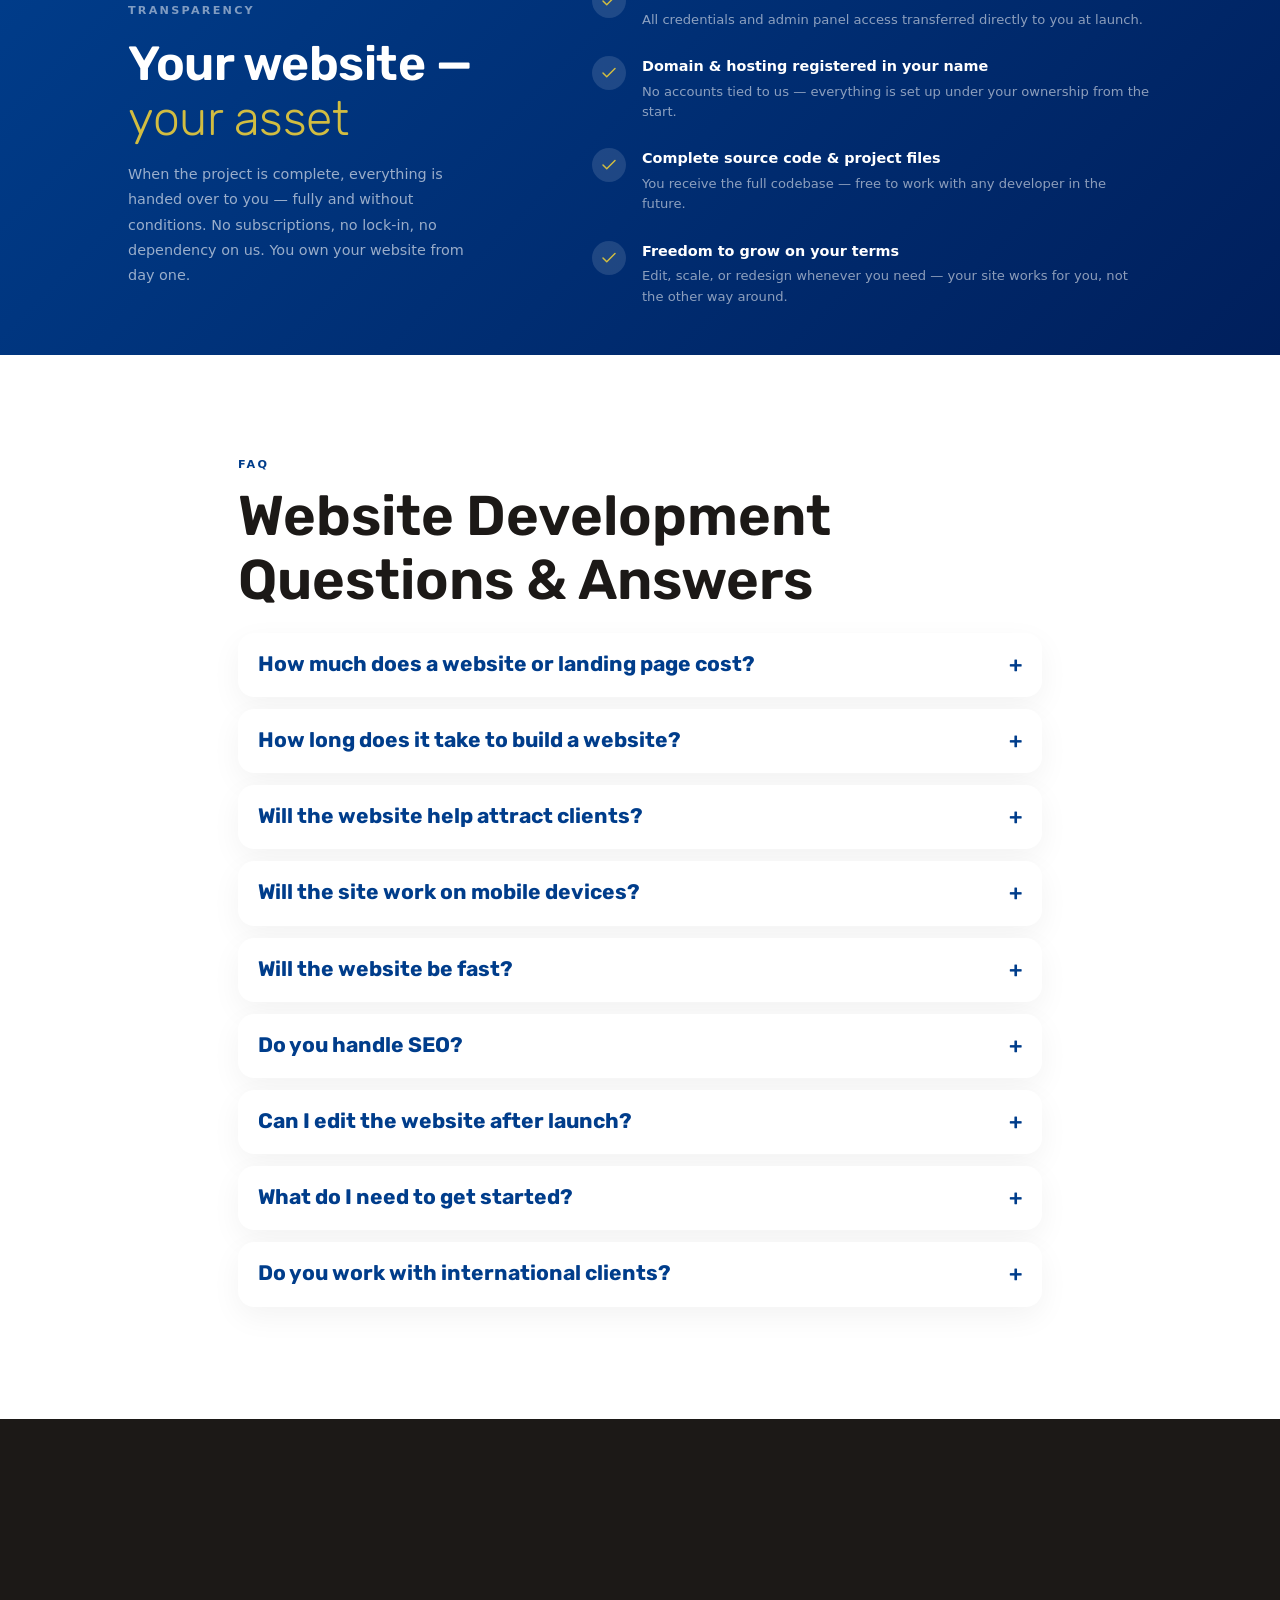
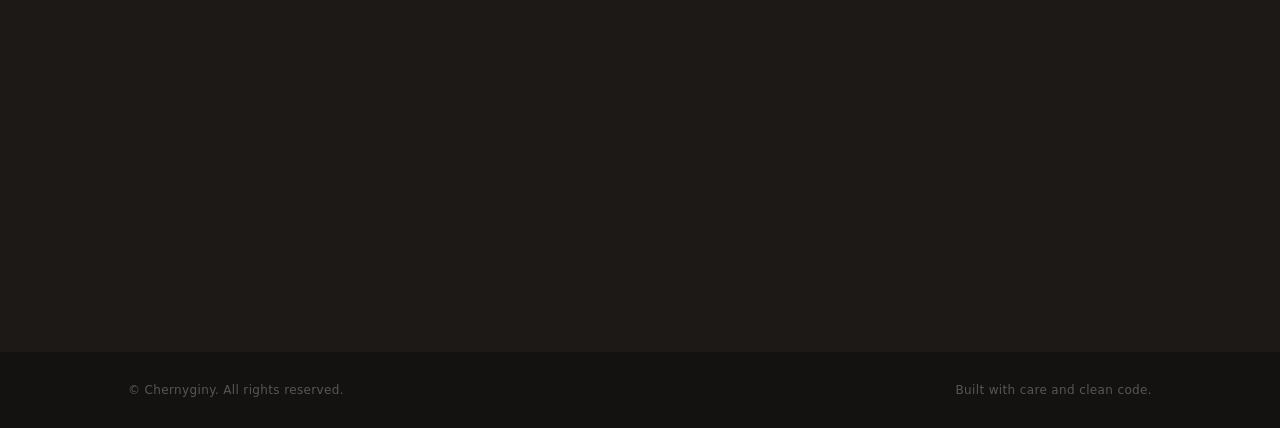
==== commit 13027f1b: "COMMIT new blocks price and property" ====
--- a/en/index.html
+++ b/en/index.html
@@ -1222,6 +1222,217 @@
         </div>
       </section>
 
+      <!-- ===== PRICING ===== -->
+      <section class="pricing section" id="pricing">
+        <div class="container">
+          <div class="section__label reveal">Pricing</div>
+          <h2 class="section__title reveal">Web Development Packages</h2>
+          <p class="section__text reveal">
+            Clear, honest pricing — no hidden costs. Choose a package that fits
+            your project or reach out for a custom quote.
+          </p>
+
+          <div class="pricing__grid">
+            <!-- Landing Page -->
+            <div class="pricing-card reveal">
+              <div class="pricing-card__header">
+                <span class="pricing-card__label">Landing Page</span>
+                <p class="pricing-card__desc">
+                  For experts, personal brands, events, and product launches
+                  that need a focused, high-converting single page.
+                </p>
+                <div class="pricing-card__price">
+                  <span class="pricing-card__from">from</span>
+                  <strong>$400</strong>
+                </div>
+              </div>
+              <ul class="pricing-card__list">
+                <li>Single-page website</li>
+                <li>Mobile-responsive design</li>
+                <li>Contact form integration</li>
+                <li>Domain & hosting setup</li>
+                <li>Basic SEO configuration</li>
+                <li>Analytics integration</li>
+                <li>Full launch & deployment</li>
+              </ul>
+              <a href="#contact" class="pricing-card__cta btn--ghost"
+                >Start a Project</a
+              >
+            </div>
+
+            <!-- Business Website — featured -->
+            <div class="pricing-card pricing-card--featured reveal">
+              <div class="pricing-card__badge">Most Popular</div>
+              <div class="pricing-card__header">
+                <span class="pricing-card__label">Business Website</span>
+                <p class="pricing-card__desc">
+                  For companies and professionals who need more than a website —
+                  a tool that generates leads and builds trust with clients.
+                </p>
+                <div class="pricing-card__price">
+                  <span class="pricing-card__from">from</span>
+                  <strong>$800</strong>
+                </div>
+              </div>
+              <ul class="pricing-card__list">
+                <li>
+                  Up to 5 pages (Home, About, Services, Portfolio, Contact)
+                </li>
+                <li>Structure tailored to your business goals</li>
+                <li>Lead capture & inquiry forms</li>
+                <li>Analytics setup (Google Analytics / Meta Pixel)</li>
+                <li>Blog, portfolio or service catalog (if needed)</li>
+                <li>On-page SEO for Google visibility</li>
+                <li>Speed & performance optimization</li>
+                <li>Full launch & deployment</li>
+              </ul>
+              <a href="#contact" class="pricing-card__cta btn--primary"
+                >Start a Project</a
+              >
+            </div>
+
+            <!-- E-commerce -->
+            <div class="pricing-card reveal">
+              <div class="pricing-card__header">
+                <span class="pricing-card__label">Online Store</span>
+                <p class="pricing-card__desc">
+                  For businesses ready to sell products online with a complete,
+                  scalable e-commerce solution.
+                </p>
+                <div class="pricing-card__price">
+                  <span class="pricing-card__from">from</span>
+                  <strong>$1500</strong>
+                </div>
+              </div>
+              <ul class="pricing-card__list">
+                <li>Product catalog & categories</li>
+                <li>Cart & checkout flow</li>
+                <li>Payment gateway integration</li>
+                <li>Shipping & order management</li>
+                <li>Mobile-responsive design</li>
+                <li>Basic SEO configuration</li>
+                <li>Store management training</li>
+                <li>Full launch & deployment</li>
+              </ul>
+              <a href="#contact" class="pricing-card__cta btn--ghost"
+                >Start a Project</a
+              >
+            </div>
+          </div>
+        </div>
+      </section>
+
+      <!-- ===== TRUST — Your Website = Your Property ===== -->
+      <section class="ownership section" id="ownership">
+        <div class="container ownership__inner">
+          <div class="ownership__text">
+            <div class="section__label">Transparency</div>
+            <h2 class="ownership__heading">
+              Your website —<br /><span>your asset</span>
+            </h2>
+            <p class="ownership__sub">
+              When the project is complete, everything is handed over to you —
+              fully and without conditions. No subscriptions, no lock-in, no
+              dependency on us. You own your website from day one.
+            </p>
+          </div>
+          <ul class="ownership__list">
+            <li class="ownership__item">
+              <span class="ownership__icon" aria-hidden="true">
+                <svg
+                  width="18"
+                  height="18"
+                  viewBox="0 0 24 24"
+                  fill="none"
+                  stroke="currentColor"
+                  stroke-width="2"
+                  stroke-linecap="round"
+                  stroke-linejoin="round"
+                >
+                  <polyline points="20 6 9 17 4 12" />
+                </svg>
+              </span>
+              <div>
+                <strong>Full admin access</strong>
+                <p>
+                  All credentials and admin panel access transferred directly to
+                  you at launch.
+                </p>
+              </div>
+            </li>
+            <li class="ownership__item">
+              <span class="ownership__icon" aria-hidden="true">
+                <svg
+                  width="18"
+                  height="18"
+                  viewBox="0 0 24 24"
+                  fill="none"
+                  stroke="currentColor"
+                  stroke-width="2"
+                  stroke-linecap="round"
+                  stroke-linejoin="round"
+                >
+                  <polyline points="20 6 9 17 4 12" />
+                </svg>
+              </span>
+              <div>
+                <strong>Domain & hosting registered in your name</strong>
+                <p>
+                  No accounts tied to us — everything is set up under your
+                  ownership from the start.
+                </p>
+              </div>
+            </li>
+            <li class="ownership__item">
+              <span class="ownership__icon" aria-hidden="true">
+                <svg
+                  width="18"
+                  height="18"
+                  viewBox="0 0 24 24"
+                  fill="none"
+                  stroke="currentColor"
+                  stroke-width="2"
+                  stroke-linecap="round"
+                  stroke-linejoin="round"
+                >
+                  <polyline points="20 6 9 17 4 12" />
+                </svg>
+              </span>
+              <div>
+                <strong>Complete source code & project files</strong>
+                <p>
+                  You receive the full codebase — free to work with any
+                  developer in the future.
+                </p>
+              </div>
+            </li>
+            <li class="ownership__item">
+              <span class="ownership__icon" aria-hidden="true">
+                <svg
+                  width="18"
+                  height="18"
+                  viewBox="0 0 24 24"
+                  fill="none"
+                  stroke="currentColor"
+                  stroke-width="2"
+                  stroke-linecap="round"
+                  stroke-linejoin="round"
+                >
+                  <polyline points="20 6 9 17 4 12" />
+                </svg>
+              </span>
+              <div>
+                <strong>Freedom to grow on your terms</strong>
+                <p>
+                  Edit, scale, or redesign whenever you need — your site works
+                  for you, not the other way around.
+                </p>
+              </div>
+            </li>
+          </ul>
+        </div>
+      </section>
+
       <!-- ===== FAQ ===== -->
       <section class="faq section" id="faq">
         <div class="container">
--- a/assets/css/style.css
+++ b/assets/css/style.css
@@ -447,8 +447,8 @@
   display: grid;
   grid-template-columns: 1fr; /* single-column: text only */
   align-items: center;
-  padding-top: 9rem;
-  padding-bottom: 7rem;
+  padding-top: 6rem;
+  padding-bottom: 6rem;
   max-width: 880px; /* keep copy tight and readable */
 }
 
@@ -493,7 +493,7 @@
 /* ── H1 ──────────────────────────────────────────────────── */
 .hero__name {
   font-family: var(--font-display);
-  font-size: clamp(3rem, 7vw, 5.6rem);
+  font-size: 57px;
   font-weight: 500;
   line-height: 1.05;
   letter-spacing: -0.02em;
@@ -503,7 +503,7 @@
 
 .hero__name span {
   font-style: normal;
-  font-size: 3rem;
+  font-size: 2rem;
   font-weight: 300;
   color: var(--color-accent-secondary); /* gold italic — premium accent */
 }
@@ -515,11 +515,11 @@
 
 .hero__intro p {
   font-family: var(--font-display);
-  font-size: clamp(1rem, 1.8vw, 1.15rem);
+  font-size: 17px;
   font-weight: 300;
-  line-height: 1.75;
-  color: rgba(255, 255, 255, 0.72);
-  margin-bottom: 0.8rem;
+  line-height: 1.5;
+  color: #fff;
+  margin-bottom: 0.5rem;
 }
 
 /* Remove bold from the old <b> tag if it remains */
@@ -751,7 +751,7 @@
 /* ── RESPONSIVE ──────────────────────────────────────────── */
 @media (max-width: 768px) {
   .hero__inner {
-    padding-top: 7rem;
+    padding-top: 6rem;
     padding-bottom: 6rem;
     max-width: 100%;
   }
@@ -1157,6 +1157,14 @@
     padding-bottom: 2rem;
   }
 
+  .hero__name {
+    font-size: 50px;
+  }
+
+  .hero__name span {
+    font-size: 1.7rem;
+  }
+
   .hero__text {
     order: 2;
   }
@@ -1192,6 +1200,10 @@
   .hero__actions {
     flex-direction: column;
     width: 100%;
+  }
+
+  .hero__name {
+    font-size: 36px;
   }
 
   .btn {
@@ -1804,6 +1816,300 @@
   }
 }
 
+/* ── PRICING ─────────────────────────────────── */
+.pricing {
+  background-color: var(--color-bg);
+  border-top: 1px solid var(--color-border);
+}
+
+.pricing__grid {
+  display: grid;
+  grid-template-columns: repeat(3, 1fr);
+  gap: 1.5rem;
+  align-items: stretch;
+}
+
+.pricing-card {
+  position: relative;
+  border: 1px solid var(--color-border);
+  border-radius: var(--radius-md);
+  padding: 2rem;
+  display: flex;
+  flex-direction: column;
+  background: var(--color-bg);
+  transition:
+    transform var(--transition),
+    box-shadow var(--transition),
+    border-color var(--transition);
+}
+
+.pricing-card:hover {
+  transform: translateY(-4px);
+  box-shadow: var(--shadow-md);
+}
+
+.pricing-card--featured {
+  border-color: var(--color-accent);
+  background: linear-gradient(
+    160deg,
+    rgba(0, 61, 139, 0.04) 0%,
+    var(--color-bg) 60%
+  );
+  box-shadow: var(--shadow-sm);
+}
+
+.pricing-card--featured:hover {
+  box-shadow:
+    0 8px 32px rgba(0, 61, 139, 0.15),
+    0 24px 56px rgba(0, 0, 0, 0.07);
+}
+
+.pricing-card__badge {
+  position: absolute;
+  top: -13px;
+  left: 50%;
+  transform: translateX(-50%);
+  background: var(--color-accent);
+  color: #fff;
+  font-size: 0.65rem;
+  font-weight: 600;
+  letter-spacing: 0.14em;
+  text-transform: uppercase;
+  padding: 0.3em 1em;
+  border-radius: 100px;
+  white-space: nowrap;
+}
+
+.pricing-card__header {
+  margin-bottom: 1.5rem;
+}
+
+.pricing-card__label {
+  display: block;
+  font-family: var(--font-body);
+  font-size: 0.68rem;
+  font-weight: 700;
+  letter-spacing: 0.2em;
+  text-transform: uppercase;
+  color: var(--color-accent);
+  margin-bottom: 0.6rem;
+}
+
+.pricing-card__desc {
+  font-size: 0.875rem;
+  color: var(--color-text-muted);
+  line-height: 1.65;
+  margin-bottom: 1.25rem;
+}
+
+.pricing-card__price {
+  display: flex;
+  align-items: baseline;
+  gap: 0.35rem;
+}
+
+.pricing-card__from {
+  font-size: 0.78rem;
+  color: var(--color-text-muted);
+  font-weight: 400;
+}
+
+.pricing-card__price strong {
+  font-family: var(--font-display);
+  font-size: 2.4rem;
+  font-weight: 600;
+  color: var(--color-text);
+  line-height: 1;
+}
+
+.pricing-card--featured .pricing-card__price strong {
+  color: var(--color-accent);
+}
+
+.pricing-card__list {
+  flex: 1;
+  display: flex;
+  flex-direction: column;
+  gap: 0.55rem;
+  margin-bottom: 2rem;
+  border-top: 1px solid var(--color-border);
+  padding-top: 1.25rem;
+}
+
+.pricing-card__list li {
+  font-size: 0.875rem;
+  color: var(--color-text-muted);
+  padding-left: 1.2rem;
+  position: relative;
+  line-height: 1.5;
+}
+
+.pricing-card__list li::before {
+  content: "–";
+  position: absolute;
+  left: 0;
+  color: var(--color-accent);
+  font-weight: 500;
+}
+
+.pricing-card__cta {
+  text-align: center;
+  justify-content: center;
+  width: 100%;
+  margin-top: auto;
+}
+
+.pricing-card__cta.btn--ghost {
+  background-color: transparent;
+  color: var(--color-accent);
+  border: 1.5px solid var(--color-accent);
+  border-radius: 100px;
+  font-family: var(--font-display);
+  font-size: 0.82rem;
+  font-weight: 500;
+  letter-spacing: 0.06em;
+  text-transform: uppercase;
+  padding: 0.85em 2em;
+  transition:
+    background 250ms cubic-bezier(0.25, 0.46, 0.45, 0.94),
+    color 250ms cubic-bezier(0.25, 0.46, 0.45, 0.94),
+    transform 250ms cubic-bezier(0.34, 1.56, 0.64, 1);
+}
+
+.pricing-card__cta.btn--ghost:hover {
+  background: var(--color-accent);
+  color: #fff;
+  transform: translateY(-2px);
+}
+
+.pricing-card__cta.btn--primary {
+  background: var(--color-accent);
+  color: #fff;
+  border: 1.5px solid var(--color-accent);
+  border-radius: 100px;
+  font-family: var(--font-display);
+  font-size: 0.82rem;
+  font-weight: 500;
+  letter-spacing: 0.06em;
+  text-transform: uppercase;
+  padding: 0.85em 2em;
+  box-shadow: none;
+  transition:
+    background 250ms cubic-bezier(0.25, 0.46, 0.45, 0.94),
+    color 250ms cubic-bezier(0.25, 0.46, 0.45, 0.94),
+    transform 250ms cubic-bezier(0.34, 1.56, 0.64, 1);
+}
+
+.pricing-card__cta.btn--primary:hover {
+  background: #002d6b;
+  border-color: #002d6b;
+  color: #fff;
+  transform: translateY(-2px);
+  box-shadow: 0 10px 30px rgba(0, 61, 139, 0.25);
+}
+
+@media (max-width: 1024px) {
+  .pricing__grid {
+    grid-template-columns: 1fr;
+    max-width: 480px;
+    margin-inline: auto;
+  }
+}
+
+@media (max-width: 480px) {
+  .pricing__grid {
+    max-width: 100%;
+  }
+}
+
+/* ── OWNERSHIP ───────────────────────────────── */
+.ownership {
+  background: linear-gradient(135deg, var(--color-accent) 0%, #001f5c 100%);
+  color: #fff;
+}
+
+.ownership__inner {
+  display: grid;
+  grid-template-columns: 1fr 1.4fr;
+  gap: 4rem;
+  align-items: center;
+}
+
+.ownership .section__label {
+  color: rgba(255, 255, 255, 0.5);
+}
+
+.ownership__heading {
+  font-family: var(--font-display);
+  font-size: clamp(2rem, 4vw, 3rem);
+  font-weight: 600;
+  line-height: 1.15;
+  letter-spacing: -0.01em;
+  color: #fff;
+  margin-bottom: 1rem;
+}
+
+.ownership__heading span {
+  color: var(--color-accent-secondary);
+  font-weight: 300;
+}
+
+.ownership__sub {
+  font-size: 0.9rem;
+  color: rgba(255, 255, 255, 0.6);
+  line-height: 1.75;
+  max-width: 340px;
+}
+
+.ownership__list {
+  display: flex;
+  flex-direction: column;
+  gap: 1.5rem;
+}
+
+.ownership__item {
+  display: flex;
+  gap: 1rem;
+  align-items: flex-start;
+}
+
+.ownership__icon {
+  flex-shrink: 0;
+  width: 34px;
+  height: 34px;
+  border-radius: 50%;
+  background: rgba(255, 255, 255, 0.12);
+  display: flex;
+  align-items: center;
+  justify-content: center;
+  color: var(--color-accent-secondary);
+  margin-top: 2px;
+}
+
+.ownership__item strong {
+  display: block;
+  font-size: 0.9rem;
+  font-weight: 600;
+  color: #fff;
+  margin-bottom: 0.2rem;
+}
+
+.ownership__item p {
+  font-size: 0.82rem;
+  color: rgba(255, 255, 255, 0.55);
+  line-height: 1.55;
+}
+
+@media (max-width: 900px) {
+  .ownership__inner {
+    grid-template-columns: 1fr;
+    gap: 2.5rem;
+  }
+  .ownership__sub {
+    max-width: 100%;
+  }
+}
+
 /* SECTION FULL WIDTH */
 .faq.section {
   width: 100%;
@@ -1902,56 +2208,6 @@
   }
 }
 
-.cookie-banner {
-  position: fixed;
-  bottom: 20px;
-  left: 50%;
-  transform: translateX(-50%);
-  width: calc(100% - 40px);
-  max-width: 900px;
-  background: rgba(15, 15, 25, 0.95);
-  backdrop-filter: blur(12px);
-  border-radius: 16px;
-  padding: 20px;
-  z-index: 9999;
-  box-shadow: 0 10px 40px rgba(0, 0, 0, 0.4);
-  animation: fadeUp 0.5s ease;
-}
-
-.cookie-banner__inner {
-  display: flex;
-  align-items: center;
-  justify-content: space-between;
-  gap: 20px;
-}
-
-.cookie-banner__text {
-  color: #fff;
-  font-size: 14px;
-  max-width: 600px;
-}
-
-.cookie-banner__actions {
-  display: flex;
-  gap: 10px;
-}
-
-/* mobile */
-@media (max-width: 768px) {
-  .cookie-banner__inner {
-    flex-direction: column;
-    align-items: flex-start;
-  }
-
-  .cookie-banner__actions {
-    width: 100%;
-  }
-
-  .cookie-banner__actions button {
-    width: 100%;
-  }
-}
-
 /* animation */
 @keyframes fadeUp {
   from {
@@ -1993,8 +2249,10 @@
   transition: all 0.4s ease;
 }
 
+.cookie .btn--ghost,
 .cookie .btn--primary {
-  padding: 8px 12px;
+  padding: 7px 12px;
+  font-size: 0.75rem;
 }
 
 .cookie.active {
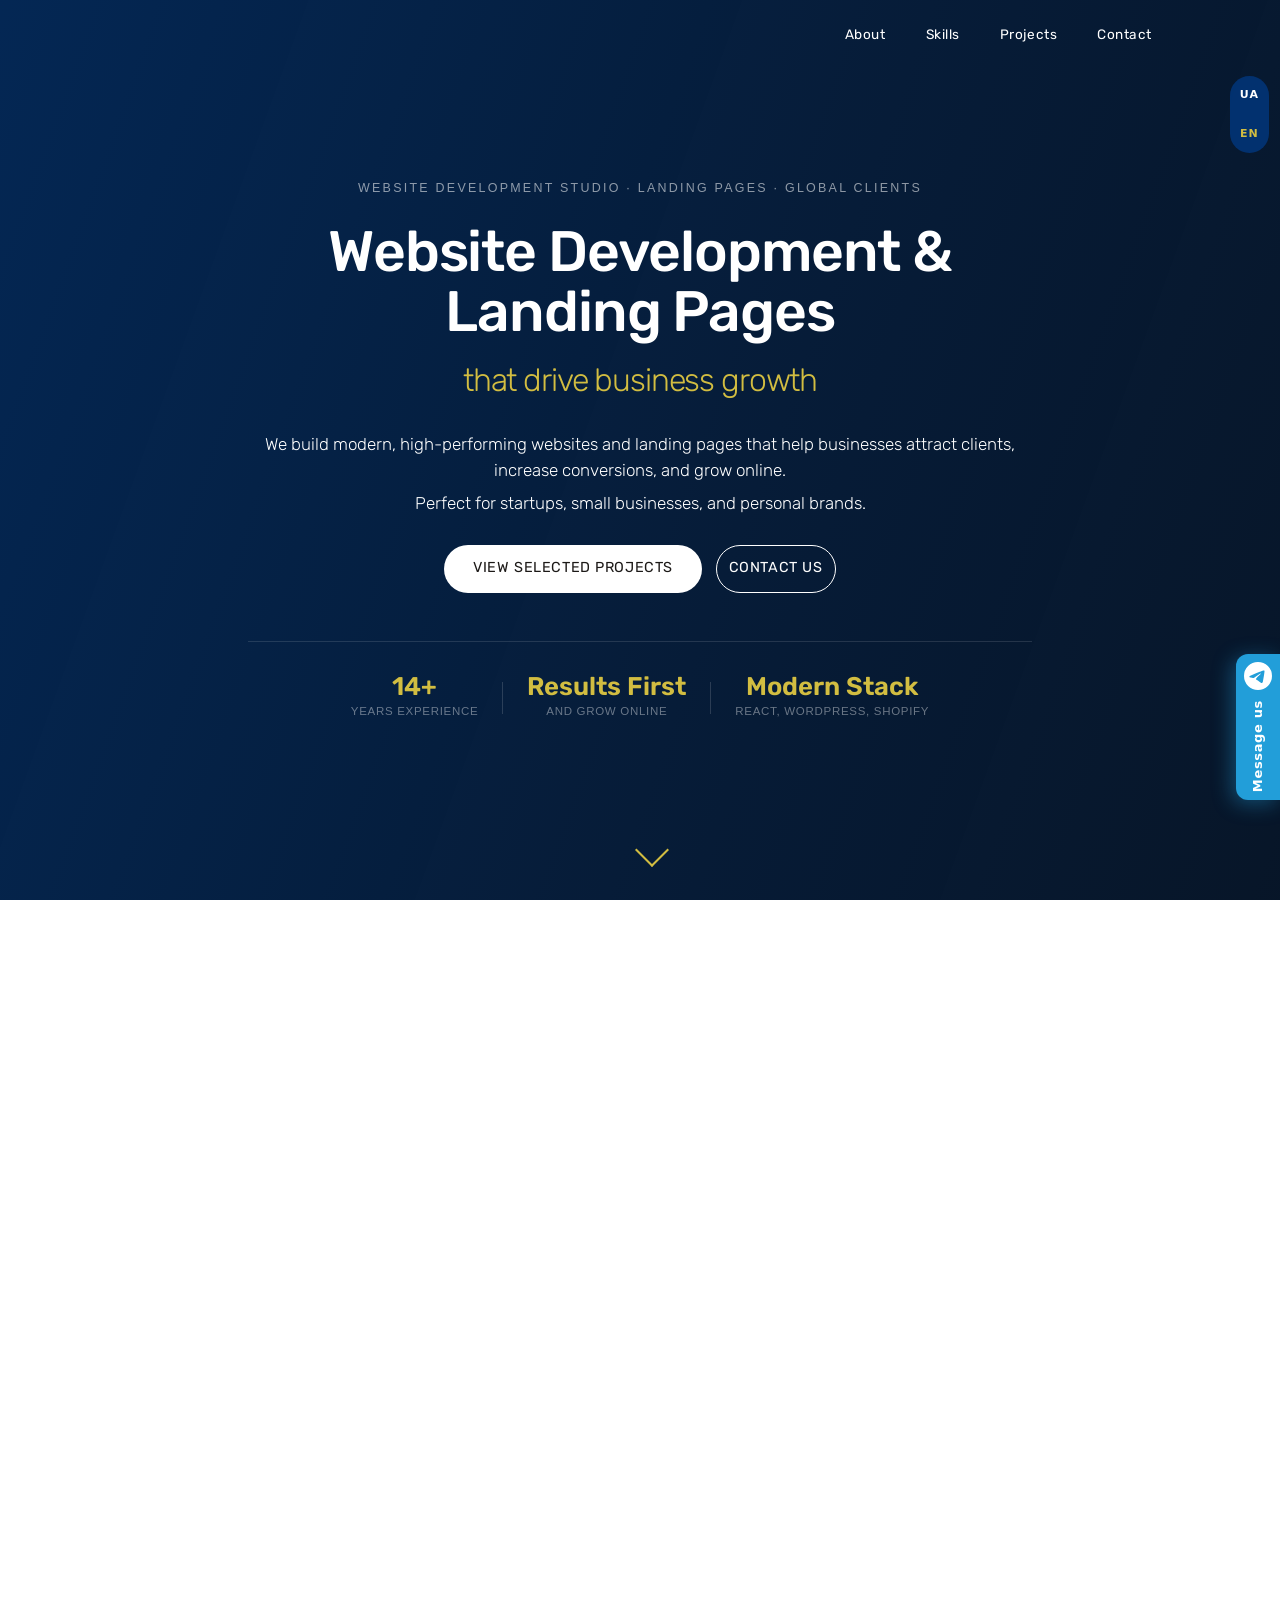
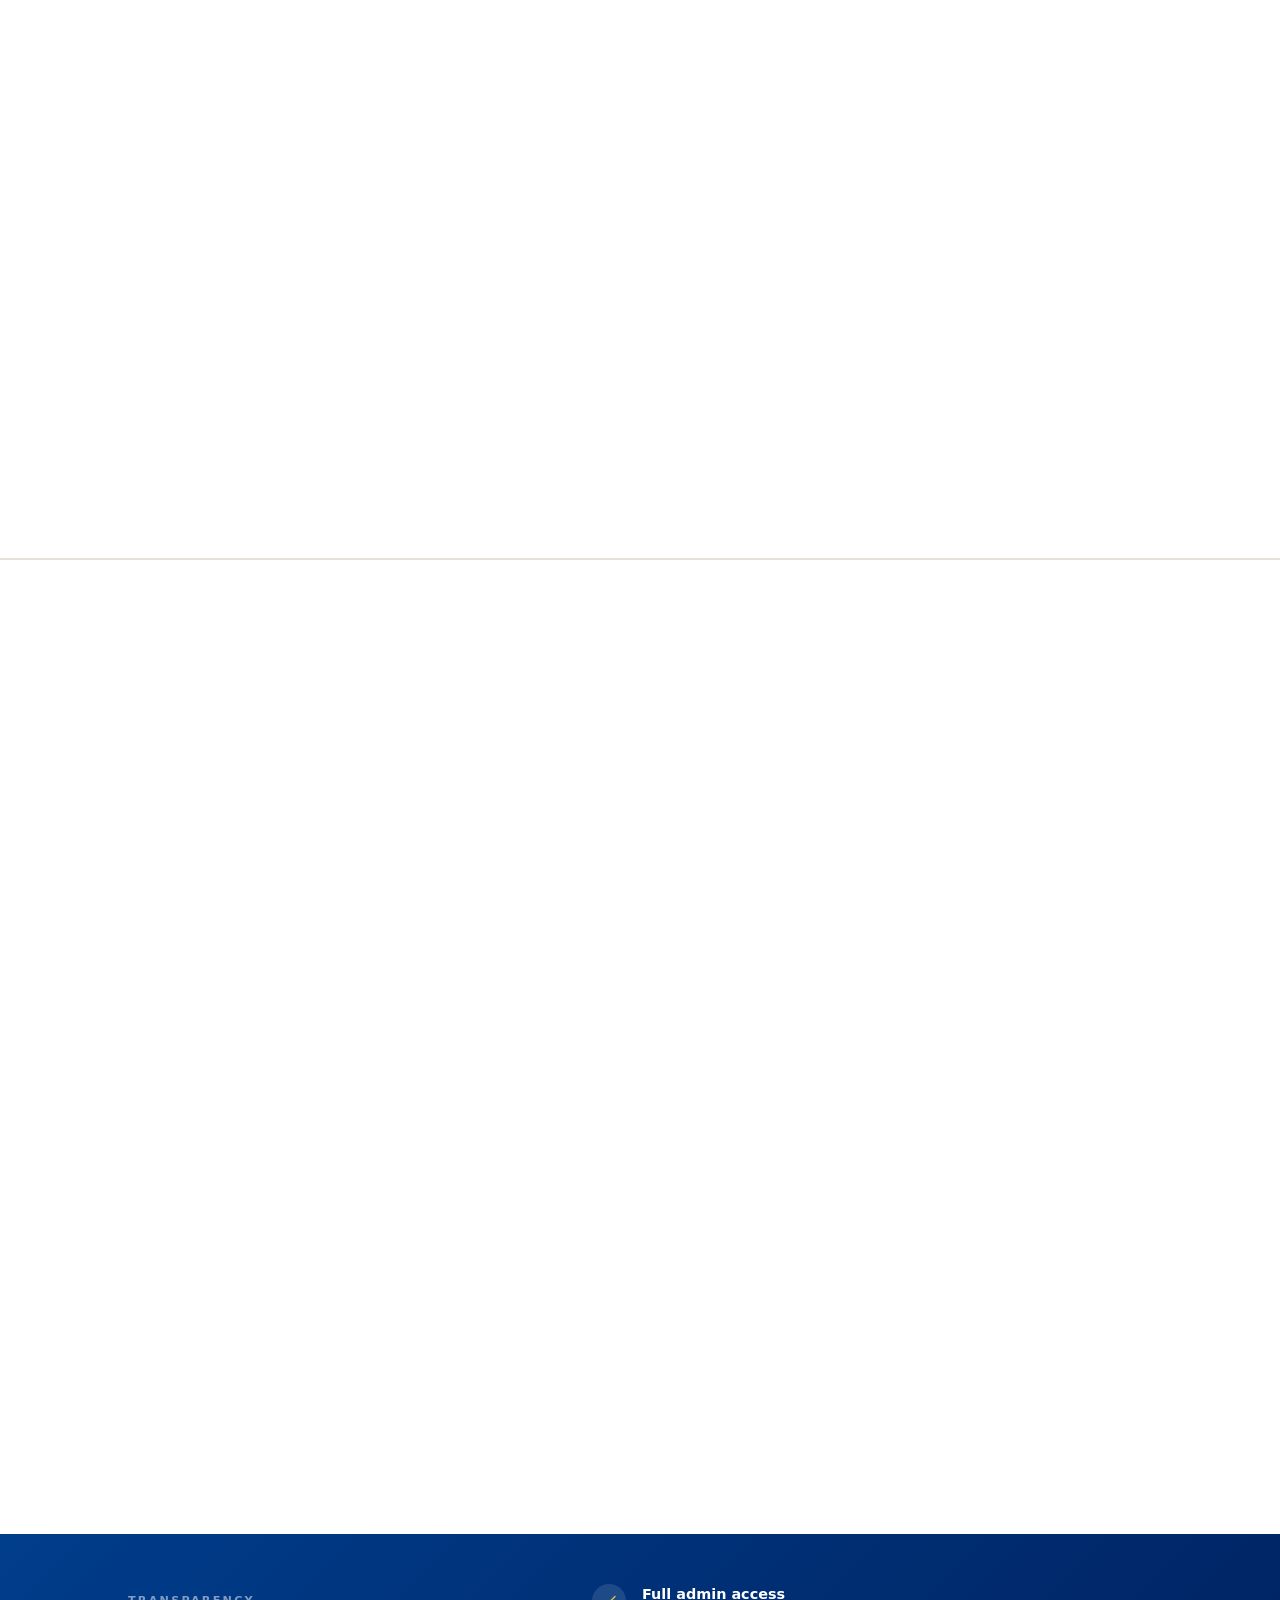
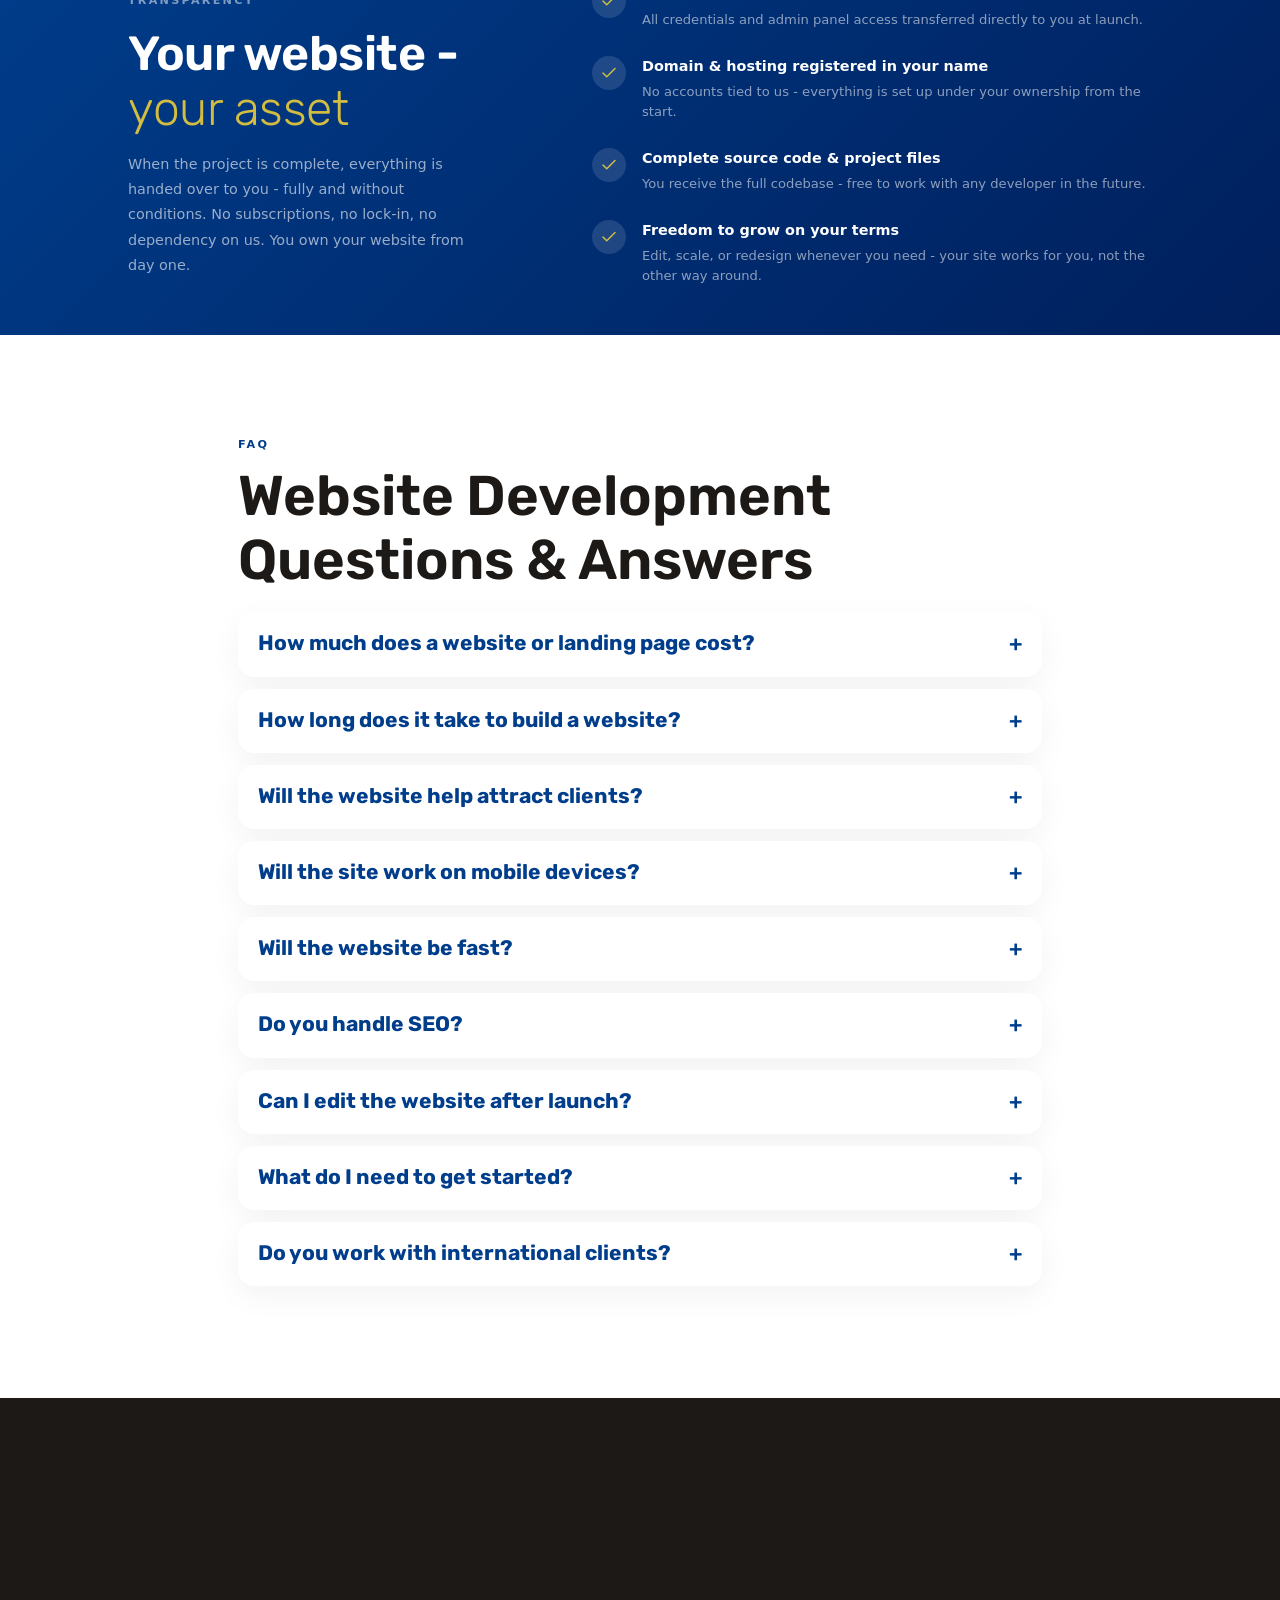
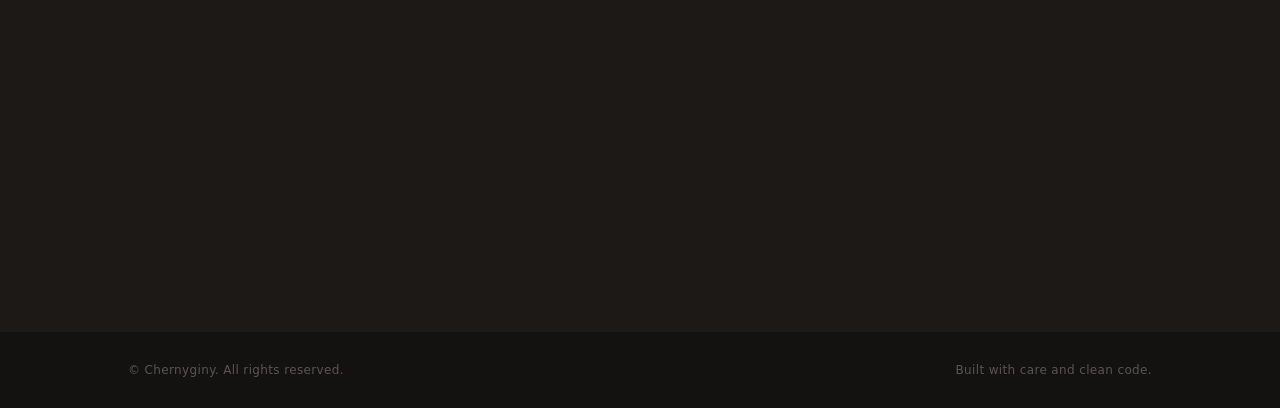
==== commit 53608714: "-- deleted" ====
--- a/en/index.html
+++ b/en/index.html
@@ -115,7 +115,7 @@
             "name": "Will the website be fast?",
             "acceptedAnswer": {
               "@type": "Answer",
-              "text": "Yes. We focus on performance, clean code, and speed optimization — important for both users and SEO."
+              "text": "Yes. We focus on performance, clean code, and speed optimization - important for both users and SEO."
             }
           },
           {
@@ -218,7 +218,7 @@
       {
         "@context": "https://schema.org",
         "@type": "ItemList",
-        "name": "Landing Page &amp; Website Portfolio — Twin Site Creator",
+        "name": "Landing Page &amp; Website Portfolio - Twin Site Creator",
         "description": "Portfolio of landing pages and business websites built by Twin Site Creator. 200+ projects on WordPress, Shopify, and React for clients worldwide.",
         "numberOfItems": 7,
         "itemListElement": [
@@ -227,7 +227,7 @@
             "position": 1,
             "item": {
               "@type": "CreativeWork",
-              "name": "Yoga Retreat Landing Page — Bali",
+              "name": "Yoga Retreat Landing Page - Bali",
               "url": "https://twinsite-creation.github.io/yoga-retreat-landing/",
               "image": "https://twinsitecreator.com/assets/images/thumbnail-yoga.webp",
               "author": { "@type": "Organization", "name": "Twin Site Creator" }
@@ -249,7 +249,7 @@
             "position": 3,
             "item": {
               "@type": "CreativeWork",
-              "name": "Luxury Villa Rental &amp; Sales Website — Bali",
+              "name": "Luxury Villa Rental &amp; Sales Website - Bali",
               "url": "https://twinsite-creation.github.io/luxury-villa-landing/",
               "image": "https://twinsitecreator.com/assets/images/thumbnail-villas.webp",
               "author": { "@type": "Organization", "name": "Twin Site Creator" }
@@ -260,7 +260,7 @@
             "position": 4,
             "item": {
               "@type": "CreativeWork",
-              "name": "Notary Website Design — Legal Services",
+              "name": "Notary Website Design - Legal Services",
               "url": "https://twinsite-creation.github.io/notary-website-001/",
               "image": "https://twinsitecreator.com/assets/images/thumbnail-notary.webp",
               "author": { "@type": "Organization", "name": "Twin Site Creator" }
@@ -271,7 +271,7 @@
             "position": 5,
             "item": {
               "@type": "CreativeWork",
-              "name": "German Language Learning Website — Kurinova Deutsch",
+              "name": "German Language Learning Website - Kurinova Deutsch",
               "url": "https://kurinova-deutsch.com/",
               "image": "https://twinsitecreator.com/assets/images/thumbnail-kurinova.webp",
               "author": { "@type": "Organization", "name": "Twin Site Creator" }
@@ -421,7 +421,7 @@
         </a>
       </section>
 
-      <!-- ===== PROJECTS — Animated Gallery ===== -->
+      <!-- ===== PROJECTS - Animated Gallery ===== -->
       <section class="portfolio section" id="projects" aria-label="Portfolio">
         <div class="container">
           <!-- HEADER -->
@@ -438,21 +438,21 @@
           <!-- INTRO -->
           <div class="portfolio-intro" id="portfolioIntro">
             <p>
-              Explore real examples of landing pages and business websites —
+              Explore real examples of landing pages and business websites -
               from service-based companies to high-end real estate projects.
               Each website is designed to help businesses generate leads,
               attract clients, and increase online sales.
             </p>
             <p>
               We build websites using the most suitable approach for each
-              project — from flexible platform-based solutions to fully
+              project - from flexible platform-based solutions to fully
               custom-built websites tailored to your business goals.
             </p>
           </div>
 
           <!-- GALLERY GRID -->
           <div class="gallery" id="gallery">
-            <!-- CARD 1 — Yoga Retreat (large) -->
+            <!-- CARD 1 - Yoga Retreat (large) -->
             <article
               class="gallery-card"
               data-delay="0"
@@ -466,7 +466,7 @@
                   class="card-poster"
                   itemprop="image"
                   src="../assets/images/thumbnail-yoga.webp"
-                  alt="Yoga retreat landing page for a Bali wellness business — by Twin Site Creator"
+                  alt="Yoga retreat landing page for a Bali wellness business - by Twin Site Creator"
                   loading="lazy"
                   width="640"
                   height="420"
@@ -499,7 +499,7 @@
                 </div>
                 <p class="card-desc">
                   A concept landing page designed to present a wellness retreat
-                  in a calm, immersive way — focusing on structure, user flow,
+                  in a calm, immersive way - focusing on structure, user flow,
                   and clear communication of the offer.
                 </p>
                 <a
@@ -524,7 +524,7 @@
               </div>
             </article>
 
-            <!-- CARD 2 — Pet Grooming -->
+            <!-- CARD 2 - Pet Grooming -->
             <article
               class="gallery-card"
               data-delay="80"
@@ -538,7 +538,7 @@
                   class="card-poster"
                   itemprop="image"
                   src="../assets/images/thumbnail-pet.webp"
-                  alt="Pet grooming business website with lead capture — by Twin Site Creator"
+                  alt="Pet grooming business website with lead capture - by Twin Site Creator"
                   loading="lazy"
                   width="640"
                   height="420"
@@ -598,7 +598,7 @@
               </div>
             </article>
 
-            <!-- CARD 3 — Luxury Villas -->
+            <!-- CARD 3 - Luxury Villas -->
             <article
               class="gallery-card"
               data-delay="160"
@@ -612,7 +612,7 @@
                   class="card-poster"
                   itemprop="image"
                   src="../assets/images/thumbnail-villas.webp"
-                  alt="Luxury villa rental and sales website for Bali real estate — by Twin Site Creator"
+                  alt="Luxury villa rental and sales website for Bali real estate - by Twin Site Creator"
                   loading="lazy"
                   width="640"
                   height="420"
@@ -673,7 +673,7 @@
               </div>
             </article>
 
-            <!-- CARD 4 — German Teacher -->
+            <!-- CARD 4 - German Teacher -->
             <article
               class="gallery-card"
               data-delay="240"
@@ -687,7 +687,7 @@
                   class="card-poster"
                   itemprop="image"
                   src="../assets/images/thumbnail-teacher.webp"
-                  alt="Personal website for a German language teacher — online courses, responsive design by Twin Site Creator"
+                  alt="Personal website for a German language teacher - online courses, responsive design by Twin Site Creator"
                   loading="lazy"
                   width="640"
                   height="420"
@@ -749,7 +749,7 @@
               </div>
             </article>
 
-            <!-- CARD 5 — Notary -->
+            <!-- CARD 5 - Notary -->
             <article
               class="gallery-card"
               data-delay="320"
@@ -763,7 +763,7 @@
                   class="card-poster"
                   itemprop="image"
                   src="../assets/images/thumbnail-notary.webp"
-                  alt="Responsive notary website design displayed on laptop and mobile — professional legal services web development by Twin Site Creator"
+                  alt="Responsive notary website design displayed on laptop and mobile - professional legal services web development by Twin Site Creator"
                   loading="lazy"
                   width="640"
                   height="420"
@@ -825,7 +825,7 @@
               </div>
             </article>
 
-            <!-- CARD 6 — Therapy Landing -->
+            <!-- CARD 6 - Therapy Landing -->
             <article
               class="gallery-card"
               data-delay="400"
@@ -839,7 +839,7 @@
                   class="card-poster"
                   itemprop="image"
                   src="../assets/images/thumbnail-therapy.webp"
-                  alt="Landing page for a therapist and psychologist — empathy-focused design by Twin Site Creator"
+                  alt="Landing page for a therapist and psychologist - empathy-focused design by Twin Site Creator"
                   loading="lazy"
                   width="640"
                   height="420"
@@ -901,7 +901,7 @@
               </div>
             </article>
 
-            <!-- CARD 7 — Movie Landing -->
+            <!-- CARD 7 - Movie Landing -->
             <article
               class="gallery-card"
               data-delay="480"
@@ -915,7 +915,7 @@
                   class="card-poster"
                   itemprop="image"
                   src="../assets/images/thumbnail-movie.webp"
-                  alt="Movie promo landing page with cinematic design and immersive UX — by Twin Site Creator"
+                  alt="Movie promo landing page with cinematic design and immersive UX - by Twin Site Creator"
                   loading="lazy"
                   width="640"
                   height="420"
@@ -950,7 +950,7 @@
                 </div>
 
                 <p class="card-desc">
-                  A promo page concept for a film project — atmospheric visuals,
+                  A promo page concept for a film project - atmospheric visuals,
                   dynamic layout, and a clear conversion focus.
                 </p>
 
@@ -981,7 +981,7 @@
           <!-- FOOTER CTA -->
           <div class="portfolio-footer" id="portfolioFooter">
             <p class="portfolio-footer__text">
-              Have a project in mind? Let's talk — we'll find the right solution
+              Have a project in mind? Let's talk - we'll find the right solution
               for your goals and budget.
             </p>
             <a class="btn-gallery-cta" href="#contact">
@@ -1228,7 +1228,7 @@
           <div class="section__label reveal">Pricing</div>
           <h2 class="section__title reveal">Web Development Packages</h2>
           <p class="section__text reveal">
-            Clear, honest pricing — no hidden costs. Choose a package that fits
+            Clear, honest pricing - no hidden costs. Choose a package that fits
             your project or reach out for a custom quote.
           </p>
 
@@ -1260,13 +1260,13 @@
               >
             </div>
 
-            <!-- Business Website — featured -->
+            <!-- Business Website - featured -->
             <div class="pricing-card pricing-card--featured reveal">
               <div class="pricing-card__badge">Most Popular</div>
               <div class="pricing-card__header">
                 <span class="pricing-card__label">Business Website</span>
                 <p class="pricing-card__desc">
-                  For companies and professionals who need more than a website —
+                  For companies and professionals who need more than a website -
                   a tool that generates leads and builds trust with clients.
                 </p>
                 <div class="pricing-card__price">
@@ -1322,16 +1322,16 @@
         </div>
       </section>
 
-      <!-- ===== TRUST — Your Website = Your Property ===== -->
+      <!-- ===== TRUST - Your Website = Your Property ===== -->
       <section class="ownership section" id="ownership">
         <div class="container ownership__inner">
           <div class="ownership__text">
             <div class="section__label">Transparency</div>
             <h2 class="ownership__heading">
-              Your website —<br /><span>your asset</span>
+              Your website -<br /><span>your asset</span>
             </h2>
             <p class="ownership__sub">
-              When the project is complete, everything is handed over to you —
+              When the project is complete, everything is handed over to you -
               fully and without conditions. No subscriptions, no lock-in, no
               dependency on us. You own your website from day one.
             </p>
@@ -1378,7 +1378,7 @@
               <div>
                 <strong>Domain & hosting registered in your name</strong>
                 <p>
-                  No accounts tied to us — everything is set up under your
+                  No accounts tied to us - everything is set up under your
                   ownership from the start.
                 </p>
               </div>
@@ -1401,7 +1401,7 @@
               <div>
                 <strong>Complete source code & project files</strong>
                 <p>
-                  You receive the full codebase — free to work with any
+                  You receive the full codebase - free to work with any
                   developer in the future.
                 </p>
               </div>
@@ -1424,7 +1424,7 @@
               <div>
                 <strong>Freedom to grow on your terms</strong>
                 <p>
-                  Edit, scale, or redesign whenever you need — your site works
+                  Edit, scale, or redesign whenever you need - your site works
                   for you, not the other way around.
                 </p>
               </div>
@@ -1478,7 +1478,7 @@
                 <p>
                   Yes. We build websites with clear structure, copy, and user
                   flow so visitors understand your offer and take action. A
-                  website is not just design — it's a business tool.
+                  website is not just design - it's a business tool.
                 </p>
               </div>
             </div>
@@ -1502,7 +1502,7 @@
               <div class="faq__answer">
                 <p>
                   Yes. We focus on performance, clean code, and speed
-                  optimization — important for both users and SEO.
+                  optimization - important for both users and SEO.
                 </p>
               </div>
             </div>
@@ -1566,7 +1566,7 @@
             Ready to start<br /><span>your next project?</span>
           </h2>
           <p class="contact__sub reveal">
-            Open to freelance frontend projects — landing pages, WordPress
+            Open to freelance frontend projects - landing pages, WordPress
             websites, Shopify stores, and ongoing development partnerships.
           </p>
           <ul class="contact__links reveal">
--- a/assets/css/style.css
+++ b/assets/css/style.css
@@ -1967,7 +1967,7 @@
   font-family: var(--font-display);
   font-size: 0.82rem;
   font-weight: 500;
-  letter-spacing: 0.06em;
+  letter-spacing: 0.07em;
   text-transform: uppercase;
   padding: 0.85em 2em;
   transition:
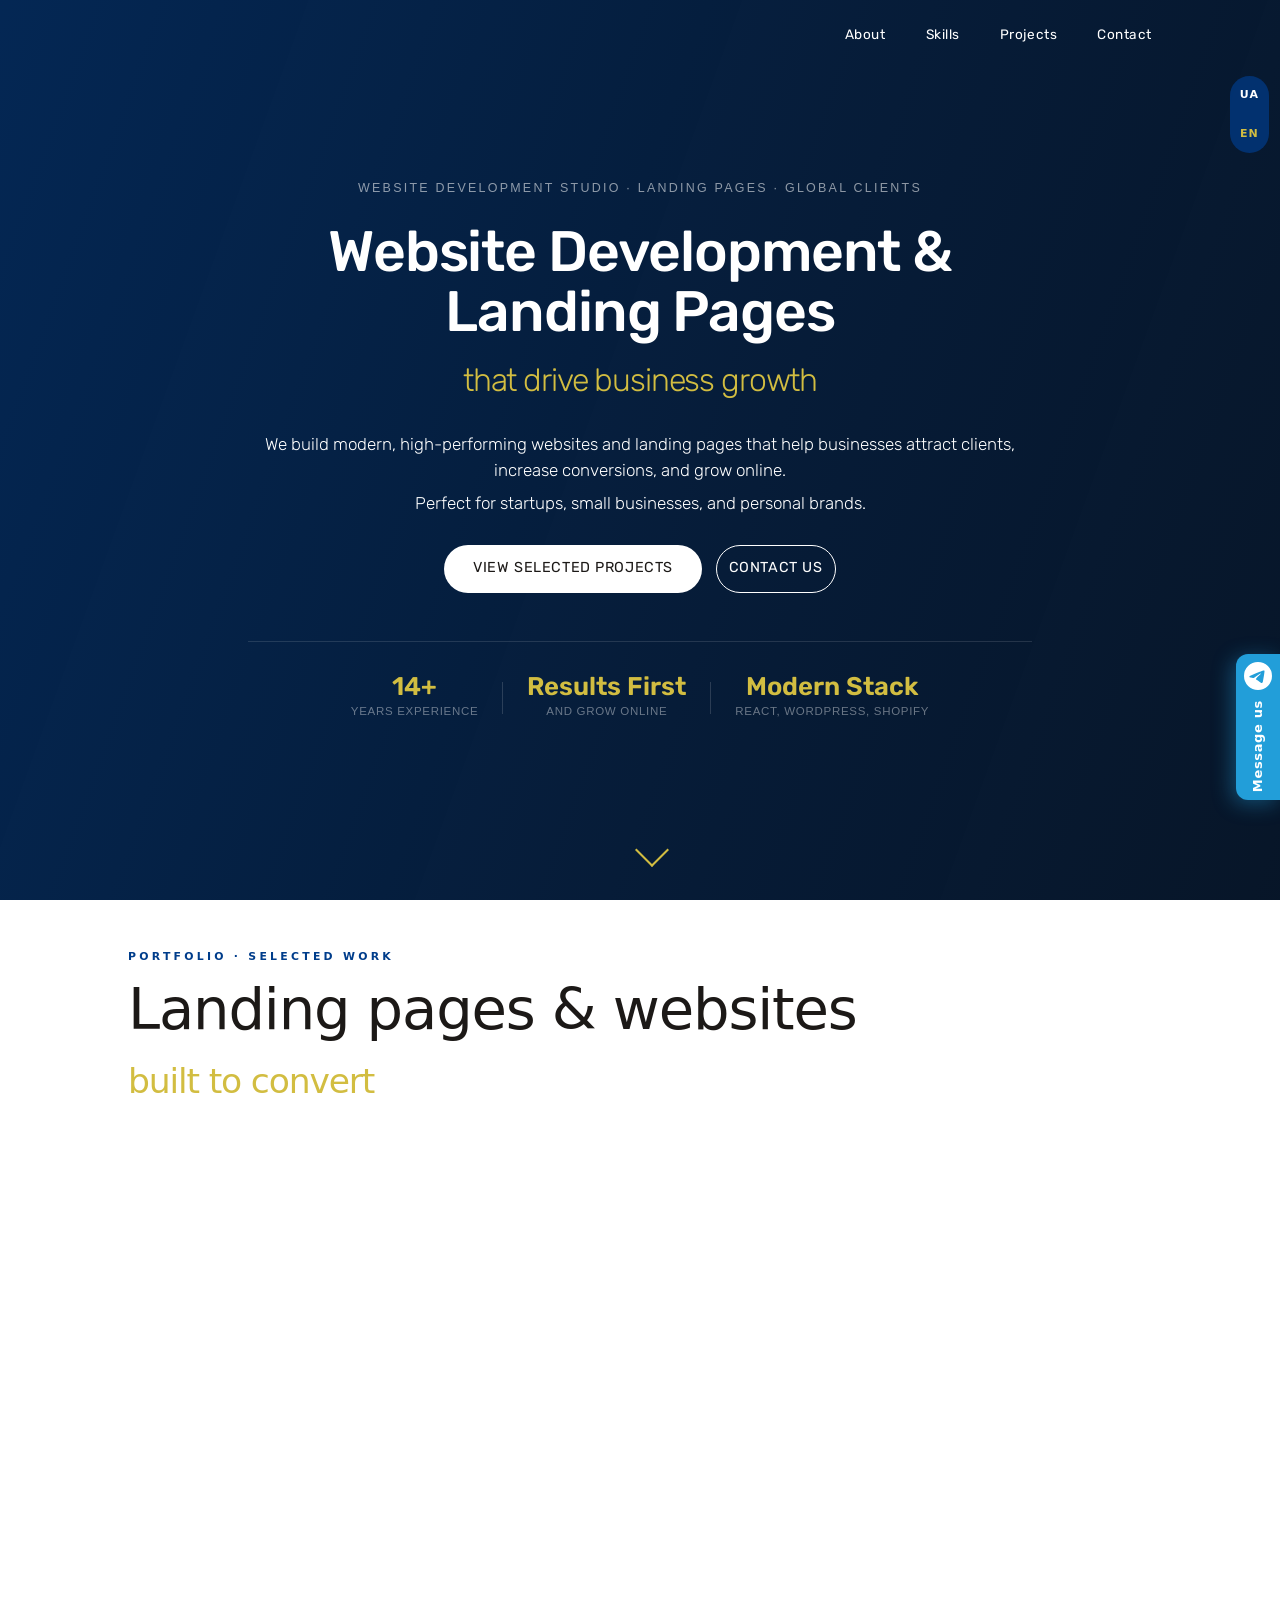
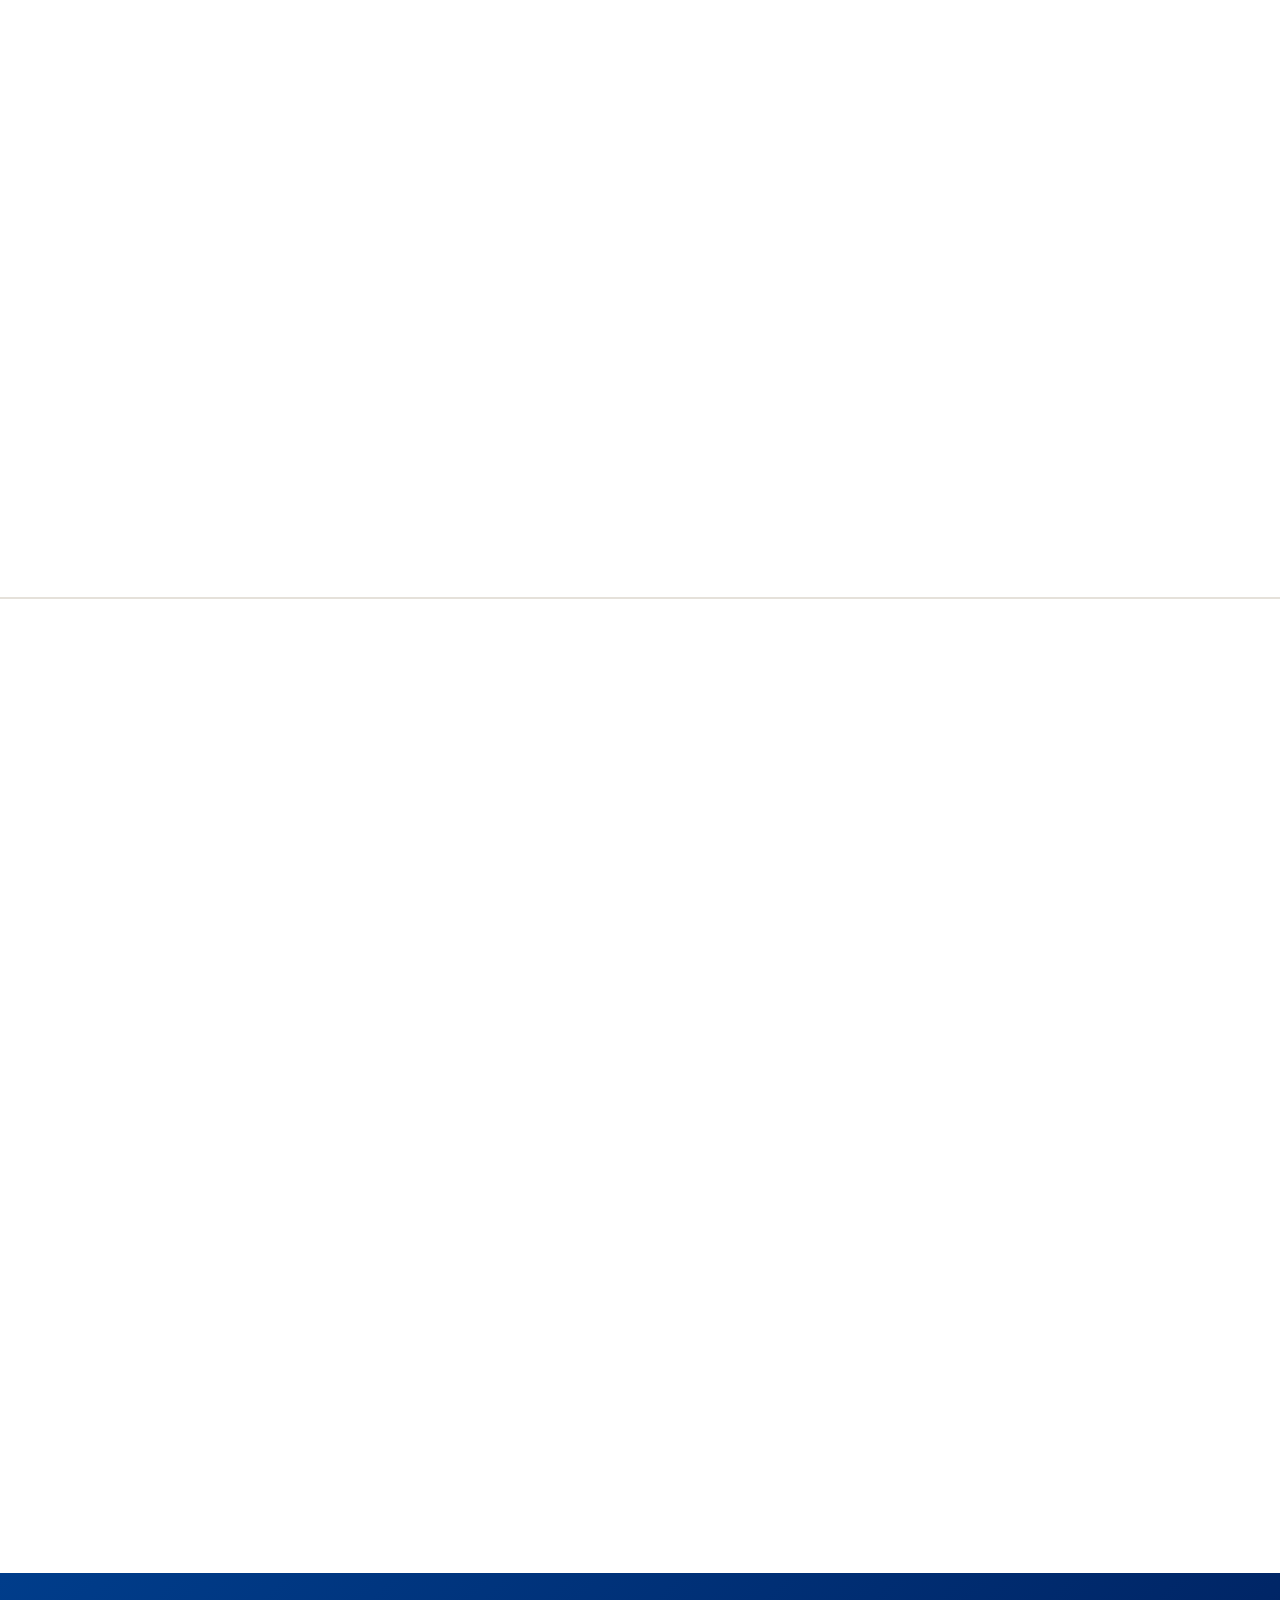
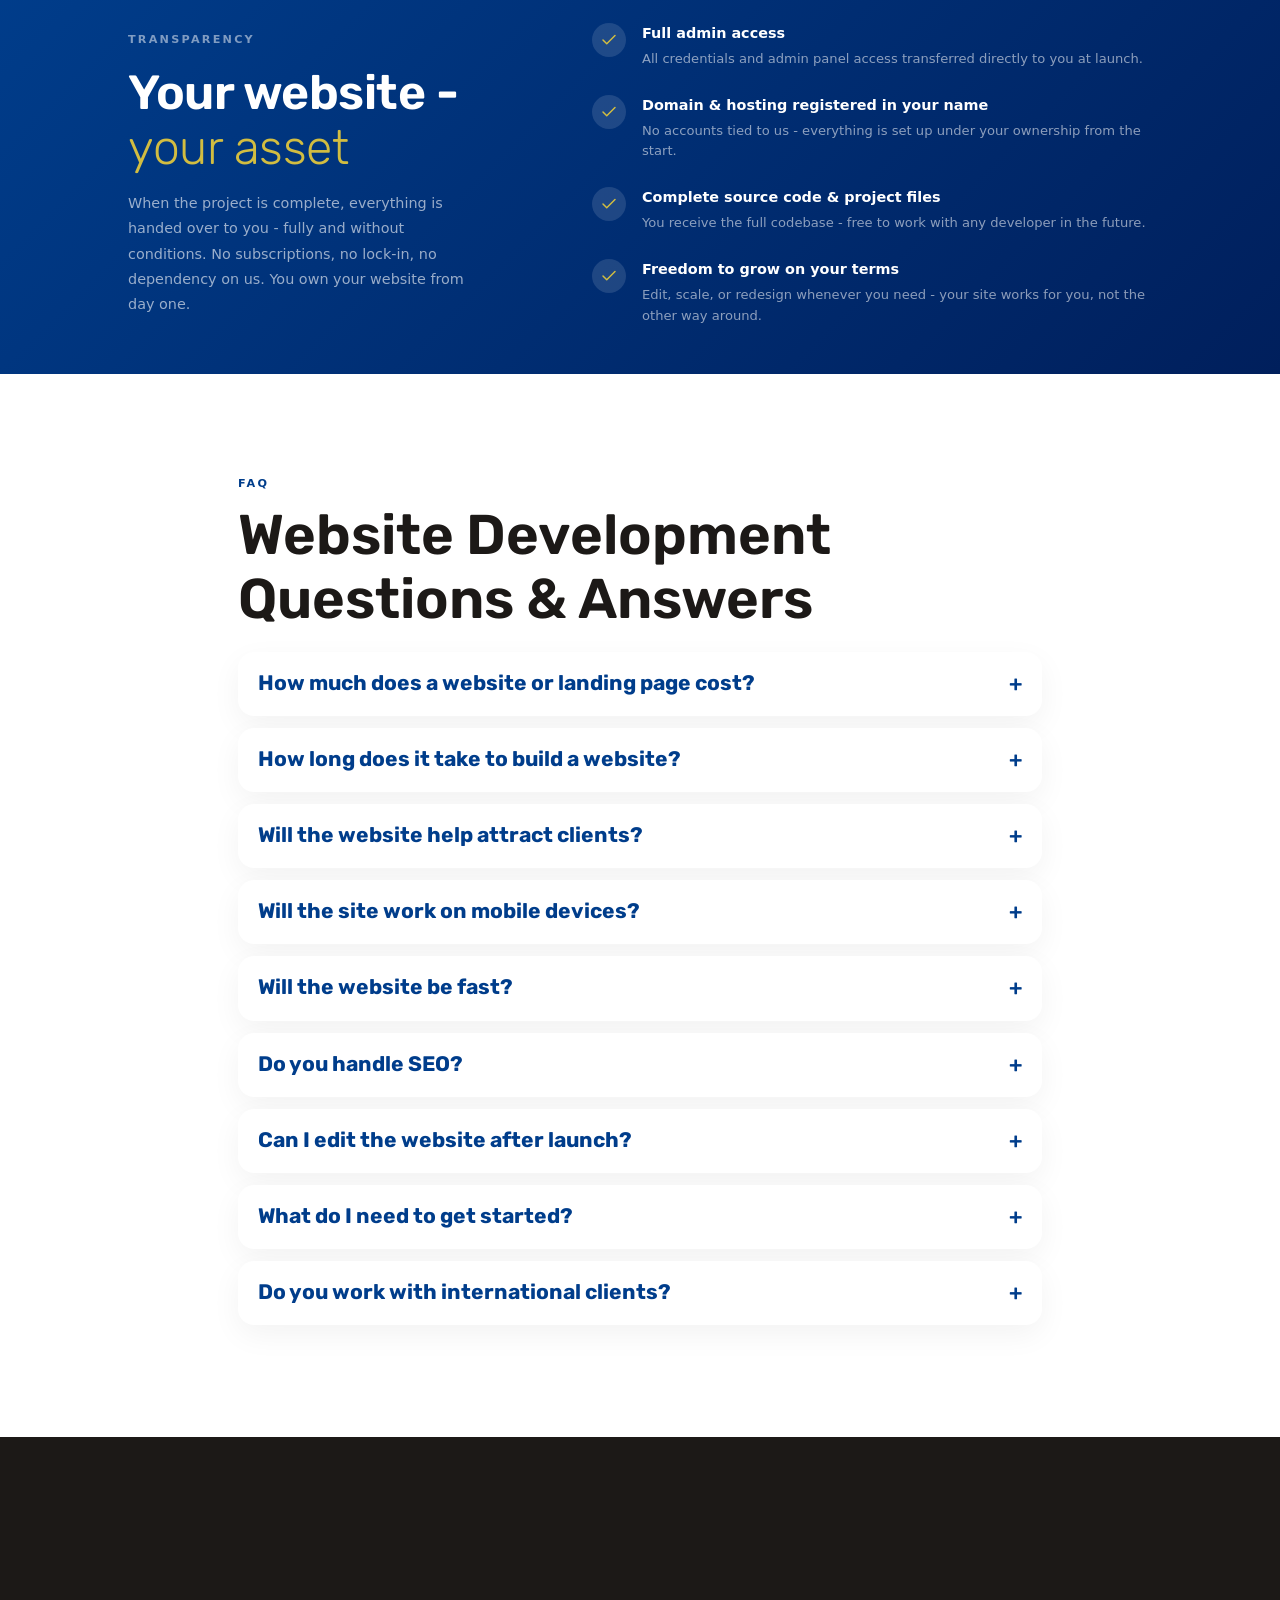
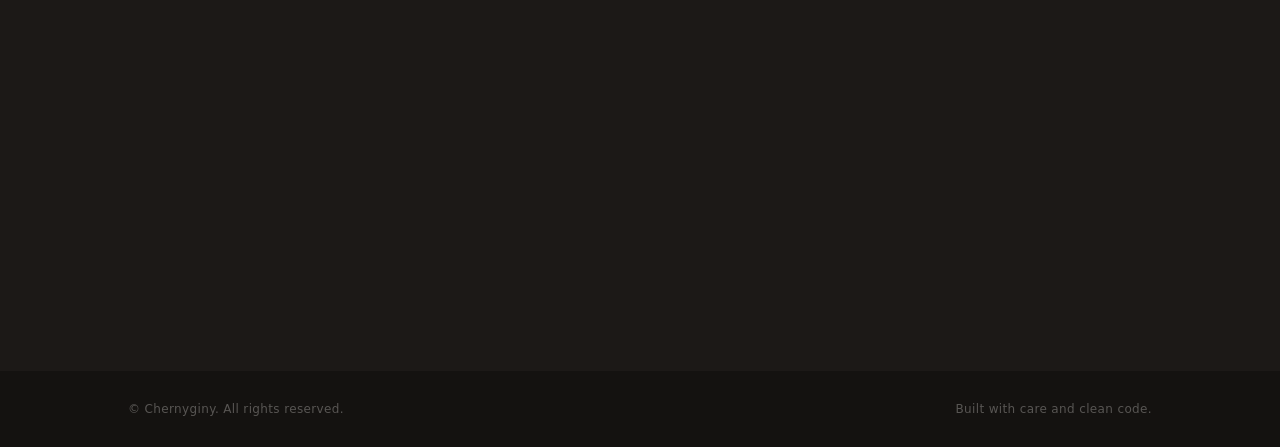
==== commit 8a6feeab: "test Детальніше" ====
--- a/en/index.html
+++ b/en/index.html
@@ -1113,6 +1113,22 @@
                 <li>Custom solutions</li>
                 <li>Scalable architecture</li>
               </ul>
+
+              <a href="website-development/" class="skill-card__link"
+                >Read more
+                <svg
+                  width="12"
+                  height="12"
+                  viewBox="0 0 24 24"
+                  fill="none"
+                  stroke="currentColor"
+                  stroke-width="2"
+                  stroke-linecap="round"
+                  stroke-linejoin="round"
+                >
+                  <path d="M5 12h14M12 5l7 7-7 7" />
+                </svg>
+              </a>
             </div>
 
             <div class="skill-card reveal">
--- a/assets/css/style.css
+++ b/assets/css/style.css
@@ -1352,10 +1352,11 @@
   justify-content: space-between;
   flex-wrap: wrap;
   gap: 1.5rem;
-  opacity: 0;
-  transform: translateY(20px);
-}
-
+}
+
+.portfolio--inner {
+  margin: -40px 0 40px;
+}
 .portfolio-header__label {
   font-size: 0.68rem;
   font-weight: 600;
@@ -2329,3 +2330,117 @@
     bottom: 60px;
   }
 }
+
+/* ── PAGE HERO (для внутрішніх сторінок, без відео) ── */
+.page-hero {
+  position: relative;
+  padding-top: clamp(7rem, 14vw, 9.5rem);
+  padding-bottom: clamp(3rem, 6vw, 4.5rem);
+  background: linear-gradient(135deg, var(--color-accent) 0%, #001f5c 100%);
+  color: #fff;
+  overflow: hidden;
+  text-align: center;
+}
+
+.page-hero__inner {
+  max-width: 780px;
+}
+
+.page-hero__title {
+  font-family: var(--font-display);
+  font-size: clamp(2.2rem, 5vw, 3.3rem);
+  font-weight: 600;
+  line-height: 1.2;
+  letter-spacing: -0.01em;
+  color: #fff;
+  margin: 1rem 0 1.25rem;
+}
+
+.page-hero__title span {
+  color: var(--color-accent-secondary);
+  font-weight: 300;
+}
+
+.page-hero__text {
+  font-size: 1rem;
+  line-height: 1.8;
+  color: rgba(255, 255, 255, 0.75);
+  max-width: 620px;
+  margin: 0 auto 2rem;
+}
+
+.page-hero .hero__eyebrow {
+  color: rgba(255, 255, 255, 0.6);
+  font-size: 0.75rem;
+  letter-spacing: 0.15em;
+  text-transform: uppercase;
+  margin-bottom: 0.75rem;
+}
+
+.page-hero .hero__actions {
+  justify-content: center;
+}
+
+/* ── BREADCRUMB ── */
+.breadcrumb {
+  display: flex;
+  justify-content: center;
+  align-items: center;
+  gap: 0.4rem;
+  font-size: 0.78rem;
+  color: rgba(255, 255, 255, 0.55);
+  margin-bottom: 1.5rem;
+}
+
+.breadcrumb a {
+  color: rgba(255, 255, 255, 0.75);
+  transition: color var(--transition);
+}
+
+.breadcrumb a:hover {
+  color: #fff;
+}
+
+.breadcrumb span[aria-current="page"] {
+  color: var(--color-accent-secondary);
+}
+
+/* ── PROCESS STEP NUMBER (модифікатор для ownership__icon) ── */
+.ownership__icon--num {
+  font-family: var(--font-display);
+  font-weight: 700;
+  font-size: 0.95rem;
+}
+
+@media (max-width: 600px) {
+  .page-hero {
+    text-align: left;
+  }
+  .breadcrumb {
+    justify-content: flex-start;
+  }
+  .page-hero .hero__actions {
+    justify-content: flex-start;
+  }
+  .page-hero__text {
+    margin-inline: 0;
+  }
+}
+
+/* ── SKILL CARD LINK ── */
+.skill-card__link {
+  display: inline-flex;
+  align-items: center;
+  gap: 0.35rem;
+  margin-top: 1rem;
+  font-size: 0.8rem;
+  font-weight: 600;
+  color: var(--color-accent);
+  transition: gap var(--transition);
+  position: relative;
+  z-index: 10;
+}
+
+.skill-card__link:hover {
+  gap: 0.55rem;
+}
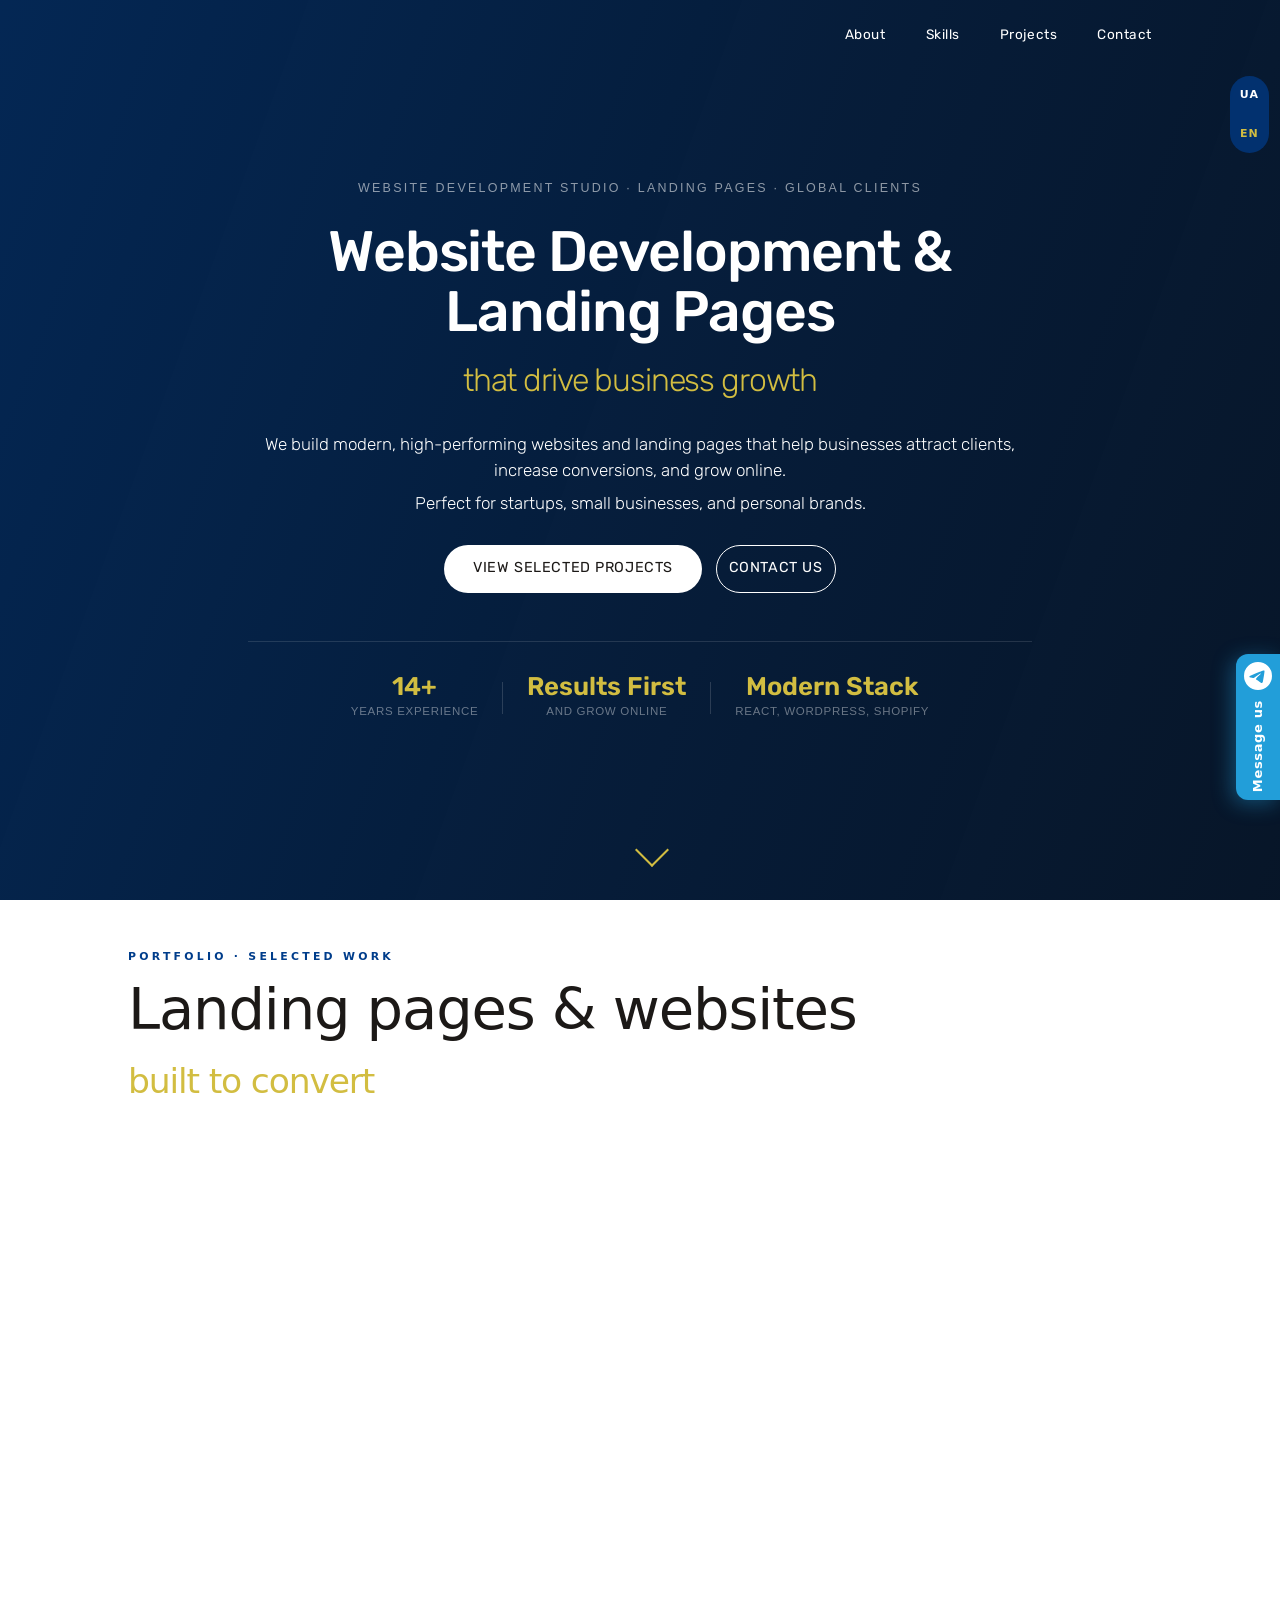
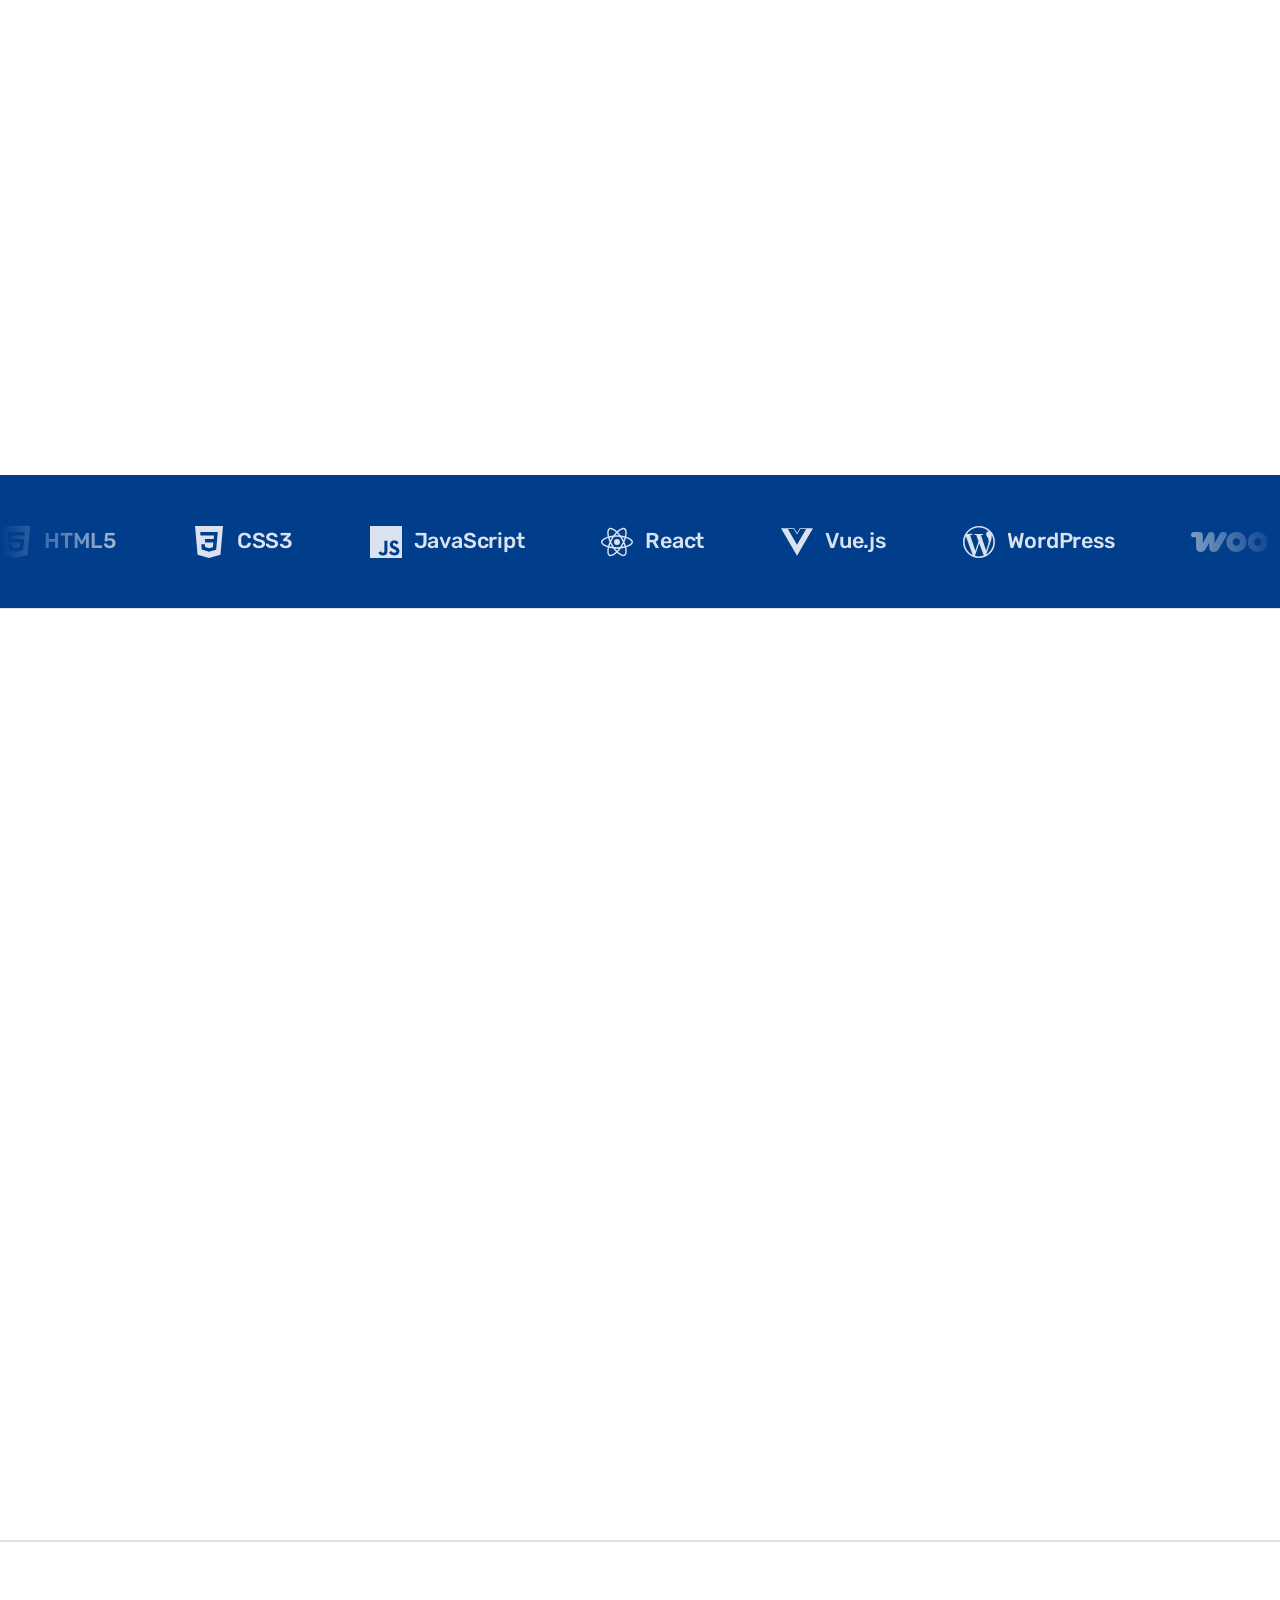
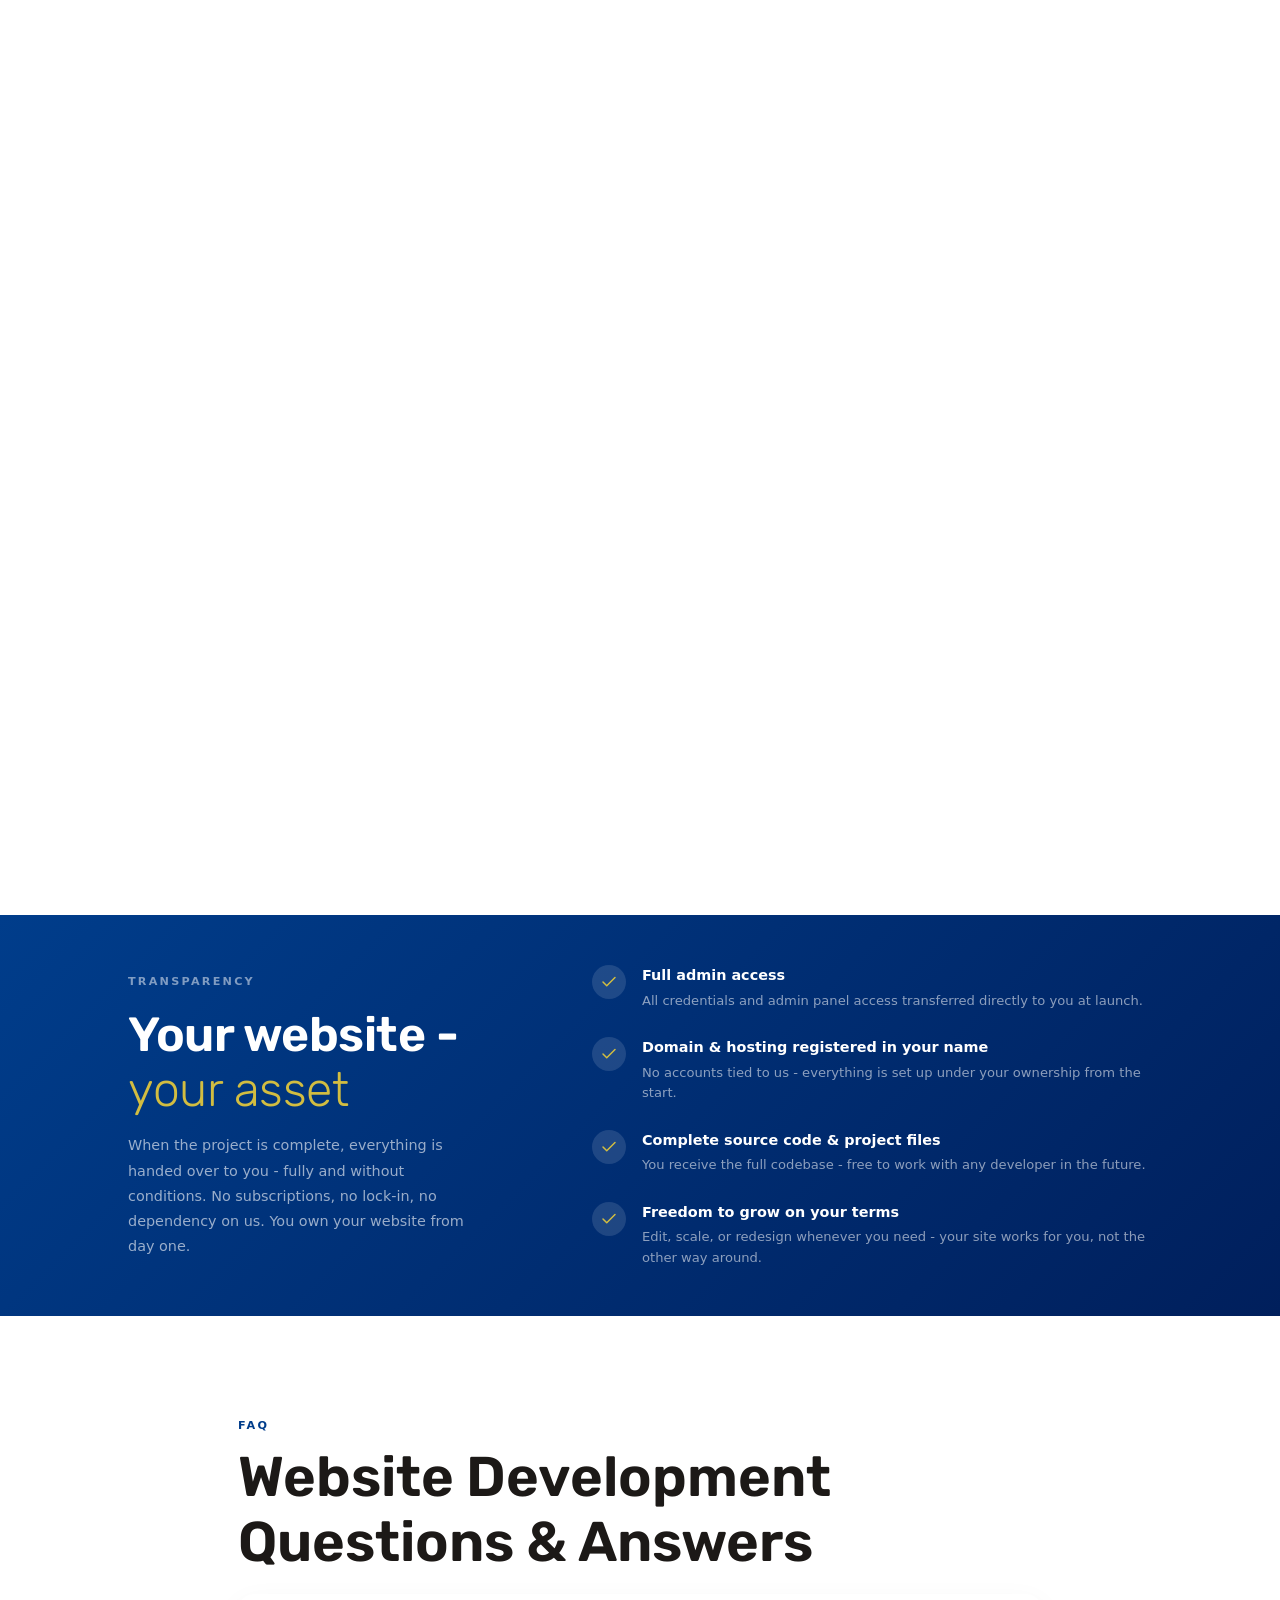
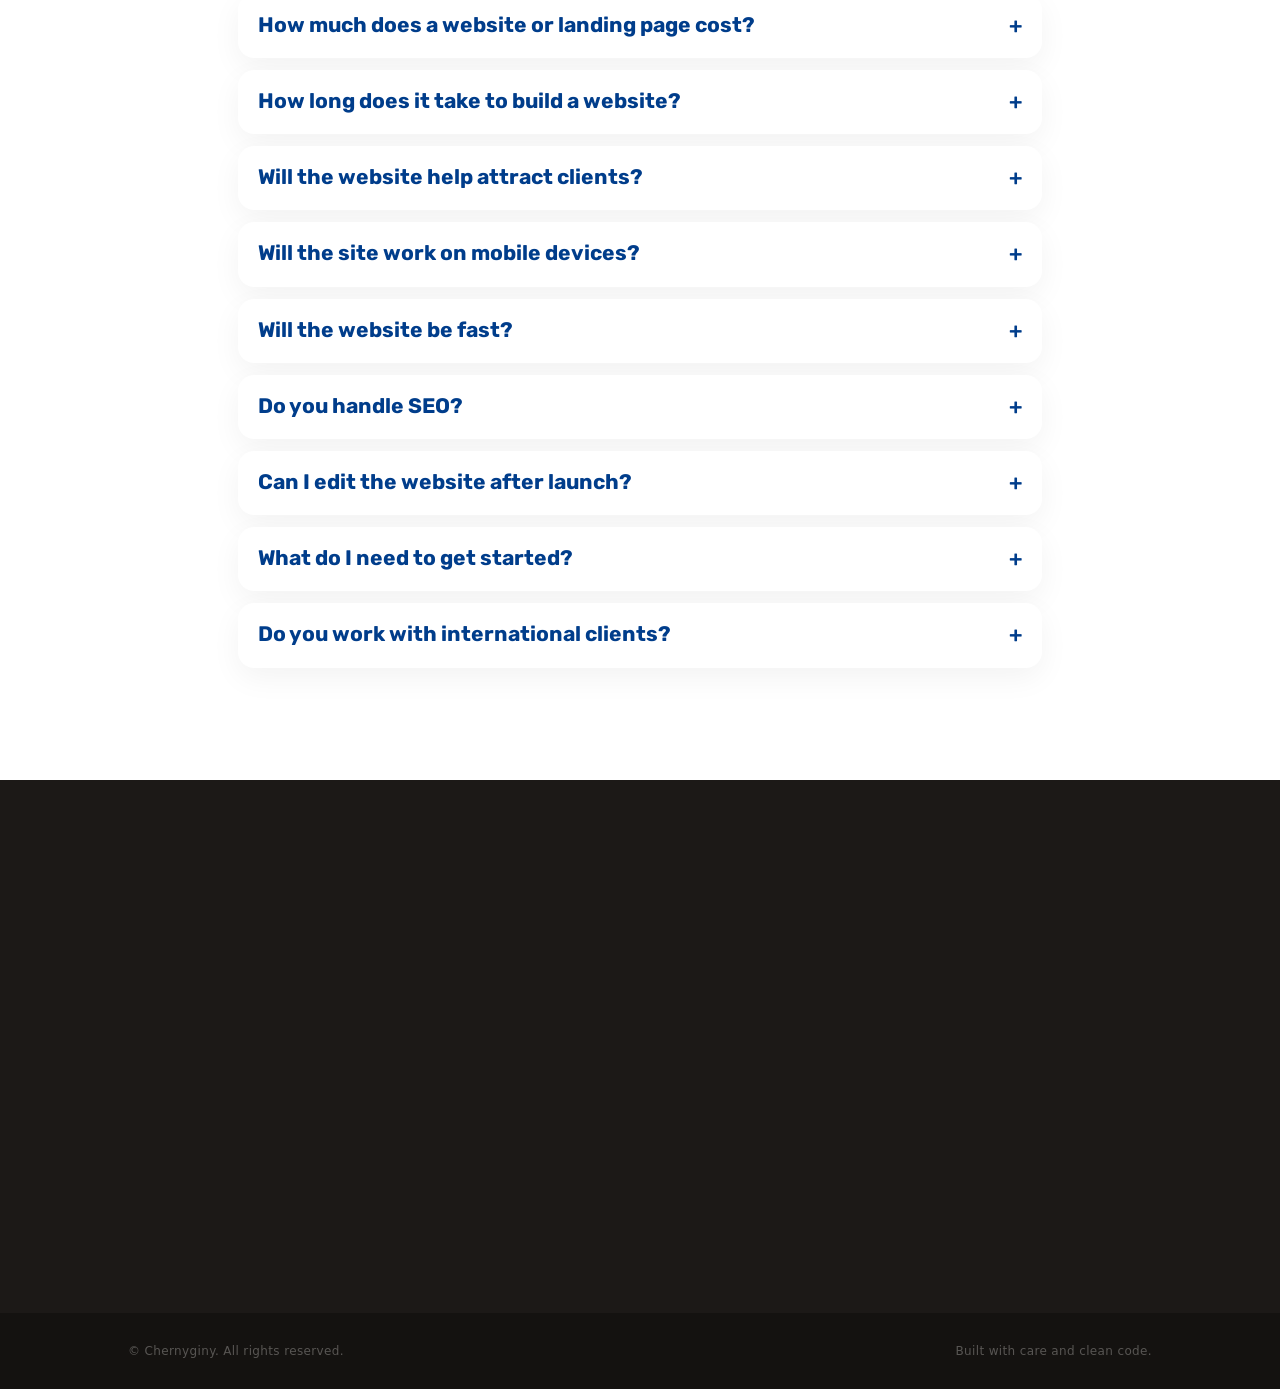
==== commit 71a58663: "technotogy gallery was added" ====
--- a/en/index.html
+++ b/en/index.html
@@ -1003,6 +1003,184 @@
         </div>
       </section>
 
+      <!-- ===== REVIEWS ===== -->
+      <section class="reviews section" id="reviews" aria-label="Client Reviews">
+        <div class="container">
+          <div class="section__label reveal">Reviews</div>
+          <h2 class="section__title reveal">What Our <em>Clients</em> Say</h2>
+          <p class="section__text reveal">
+            The best proof of our work is the trust and recommendations of our
+            clients.
+          </p>
+
+          <div class="reviews__grid">
+            <article class="review-card reveal">
+              <header class="review-card__header">
+                <div class="review-card__stars" aria-label="5 out of 5 stars">
+                  ★★★★★
+                </div>
+              </header>
+              <blockquote class="review-card__quote">
+                <p>
+                  "The team is incredibly talented and truly professional. They
+                  helped me build a beautiful presentation website for my work
+                  as a German language tutor. Every detail was carefully thought
+                  through - modern, tasteful, and exactly right. So grateful for
+                  the personalized approach, patience, and outstanding result."
+                </p>
+              </blockquote>
+              <footer class="review-card__footer">
+                <div class="review-card__preview">
+                  <a target="_blank" href="http://kurinova-deutsch.com/">
+                    <img
+                      src="../assets/images/review-preview-julia.webp"
+                      alt="Прев'ю сайту клієнтки Julia Kurinova"
+                      loading="lazy"
+                      width="64"
+                      height="48"
+                    />
+                  </a>
+                </div>
+                <div class="review-card__author">
+                  <cite><span>Julia Kurinova</span></cite>
+                  <span class="review-card__meta"
+                    >Local Guide · Google Review</span
+                  >
+                </div>
+              </footer>
+            </article>
+
+            <article class="review-card reveal">
+              <header class="review-card__header">
+                <div class="review-card__stars" aria-label="5 out of 5 stars">
+                  ★★★★★
+                </div>
+              </header>
+              <blockquote class="review-card__quote">
+                <p>
+                  "Working with this team was a great experience from start to
+                  finish. I especially appreciated that they proposed solutions
+                  that went beyond what I expected. Communication was smooth,
+                  and the result was exactly what I hoped for."
+                </p>
+              </blockquote>
+              <footer class="review-card__footer">
+                <div class="review-card__preview">
+                  <a
+                    target="_blank"
+                    href="https://www.psychotherapy-space.com/"
+                  >
+                    <img
+                      src="../assets/images/review-preview-svitlana.webp"
+                      alt="Прев'ю сайту клієнтки Світлана"
+                      loading="lazy"
+                      width="64"
+                      height="48"
+                    />
+                  </a>
+                </div>
+                <div class="review-card__author">
+                  <cite><span>Svitlana</span></cite>
+                  <span class="review-card__meta">Google Review</span>
+                </div>
+              </footer>
+            </article>
+
+            <article class="review-card reveal">
+              <header class="review-card__header">
+                <div class="review-card__stars" aria-label="5 out of 5 stars">
+                  ★★★★★
+                </div>
+              </header>
+              <blockquote class="review-card__quote">
+                <p>
+                  "A very professional approach, high-quality work, and pleasant
+                  communication throughout. Highly recommend."
+                </p>
+              </blockquote>
+              <footer class="review-card__footer">
+                <div class="review-card__preview">
+                  <a target="_blank" href="https://semeniuk-notary.com/">
+                    <img
+                      src="../assets/images/review-preview-ludmyla.webp"
+                      alt="Прев'ю сайту нотаріальної практики - клієнтка Людмила Семенюк"
+                      loading="lazy"
+                      width="64"
+                      height="48"
+                    />
+                  </a>
+                </div>
+                <div class="review-card__author">
+                  <cite><span>Liudmyla Semeniuk</span></cite>
+                  <span class="review-card__meta">Google Review</span>
+                </div>
+              </footer>
+            </article>
+          </div>
+        </div>
+
+        <script type="application/ld+json">
+          {
+            "@context": "https://schema.org",
+            "@type": "ProfessionalService",
+            "name": "Twin Site Creator",
+            "url": "https://twinsitecreator.com/en/",
+            "aggregateRating": {
+              "@type": "AggregateRating",
+              "ratingValue": "5",
+              "reviewCount": "3"
+            },
+            "review": [
+              {
+                "@type": "Review",
+                "author": { "@type": "Person", "name": "Julia Kurinova" },
+                "itemReviewed": {
+                  "@type": "ProfessionalService",
+                  "name": "Twin Site Creator",
+                  "url": "https://twinsitecreator.com/en/"
+                },
+                "reviewRating": {
+                  "@type": "Rating",
+                  "ratingValue": "5",
+                  "bestRating": "5"
+                },
+                "reviewBody": "The team is incredibly talented and truly professional. They helped me build a beautiful presentation website for my work as a German tutor."
+              },
+              {
+                "@type": "Review",
+                "author": { "@type": "Person", "name": "Svitlana" },
+                "itemReviewed": {
+                  "@type": "ProfessionalService",
+                  "name": "Twin Site Creator",
+                  "url": "https://twinsitecreator.com/en/"
+                },
+                "reviewRating": {
+                  "@type": "Rating",
+                  "ratingValue": "5",
+                  "bestRating": "5"
+                },
+                "reviewBody": "Working with this team was a great experience. They proposed solutions that went beyond what I expected."
+              },
+              {
+                "@type": "Review",
+                "author": { "@type": "Person", "name": "Liudmyla Semeniuk" },
+                "itemReviewed": {
+                  "@type": "ProfessionalService",
+                  "name": "Twin Site Creator",
+                  "url": "https://twinsitecreator.com/en/"
+                },
+                "reviewRating": {
+                  "@type": "Rating",
+                  "ratingValue": "5",
+                  "bestRating": "5"
+                },
+                "reviewBody": "A very professional approach, high-quality work, and pleasant communication."
+              }
+            ]
+          }
+        </script>
+      </section>
+
       <!-- ===== ABOUT ===== -->
       <section class="about section" id="about">
         <div class="container about__inner">
@@ -1050,6 +1228,150 @@
                 </div>
               </div>
             </div>
+          </div>
+        </div>
+      </section>
+
+      <!-- ===== TECH MARQUEE ===== -->
+      <section class="tech-marquee section" aria-label="Technologies we work with">
+        <div class="tech-marquee__viewport">
+          <div class="tech-marquee__track">
+            <ul class="tech-marquee__list">
+              <li class="tech-marquee__item">
+                <svg class="tech-marquee__icon" aria-hidden="true" focusable="false">
+                  <use href="../assets/icons/tech-sprite.svg#html5"></use>
+                </svg>
+                <span class="tech-marquee__name">HTML5</span>
+              </li>
+              <li class="tech-marquee__item">
+                <svg class="tech-marquee__icon" aria-hidden="true" focusable="false">
+                  <use href="../assets/icons/tech-sprite.svg#css3"></use>
+                </svg>
+                <span class="tech-marquee__name">CSS3</span>
+              </li>
+              <li class="tech-marquee__item">
+                <svg class="tech-marquee__icon" aria-hidden="true" focusable="false">
+                  <use href="../assets/icons/tech-sprite.svg#javascript"></use>
+                </svg>
+                <span class="tech-marquee__name">JavaScript</span>
+              </li>
+              <li class="tech-marquee__item">
+                <svg class="tech-marquee__icon" aria-hidden="true" focusable="false">
+                  <use href="../assets/icons/tech-sprite.svg#react"></use>
+                </svg>
+                <span class="tech-marquee__name">React</span>
+              </li>
+              <li class="tech-marquee__item">
+                <svg class="tech-marquee__icon" aria-hidden="true" focusable="false">
+                  <use href="../assets/icons/tech-sprite.svg#vue"></use>
+                </svg>
+                <span class="tech-marquee__name">Vue.js</span>
+              </li>
+              <li class="tech-marquee__item">
+                <svg class="tech-marquee__icon" aria-hidden="true" focusable="false">
+                  <use href="../assets/icons/tech-sprite.svg#wordpress"></use>
+                </svg>
+                <span class="tech-marquee__name">WordPress</span>
+              </li>
+              <li class="tech-marquee__item">
+                <svg class="tech-marquee__icon tech-marquee__icon--wide" aria-hidden="true" focusable="false">
+                  <use href="../assets/icons/tech-sprite.svg#woocommerce"></use>
+                </svg>
+                <span class="tech-marquee__name">WooCommerce</span>
+              </li>
+              <li class="tech-marquee__item">
+                <svg class="tech-marquee__icon" aria-hidden="true" focusable="false">
+                  <use href="../assets/icons/tech-sprite.svg#shopify"></use>
+                </svg>
+                <span class="tech-marquee__name">Shopify</span>
+              </li>
+              <li class="tech-marquee__item">
+                <svg class="tech-marquee__icon" aria-hidden="true" focusable="false">
+                  <use href="../assets/icons/tech-sprite.svg#webflow"></use>
+                </svg>
+                <span class="tech-marquee__name">Webflow</span>
+              </li>
+              <li class="tech-marquee__item">
+                <svg class="tech-marquee__icon" aria-hidden="true" focusable="false">
+                  <use href="../assets/icons/tech-sprite.svg#figma"></use>
+                </svg>
+                <span class="tech-marquee__name">Figma</span>
+              </li>
+              <li class="tech-marquee__item">
+                <svg class="tech-marquee__icon" aria-hidden="true" focusable="false">
+                  <use href="../assets/icons/tech-sprite.svg#github"></use>
+                </svg>
+                <span class="tech-marquee__name">GitHub</span>
+              </li>
+            </ul>
+            <ul class="tech-marquee__list" aria-hidden="true">
+              <li class="tech-marquee__item">
+                <svg class="tech-marquee__icon" aria-hidden="true" focusable="false">
+                  <use href="../assets/icons/tech-sprite.svg#html5"></use>
+                </svg>
+                <span class="tech-marquee__name">HTML5</span>
+              </li>
+              <li class="tech-marquee__item">
+                <svg class="tech-marquee__icon" aria-hidden="true" focusable="false">
+                  <use href="../assets/icons/tech-sprite.svg#css3"></use>
+                </svg>
+                <span class="tech-marquee__name">CSS3</span>
+              </li>
+              <li class="tech-marquee__item">
+                <svg class="tech-marquee__icon" aria-hidden="true" focusable="false">
+                  <use href="../assets/icons/tech-sprite.svg#javascript"></use>
+                </svg>
+                <span class="tech-marquee__name">JavaScript</span>
+              </li>
+              <li class="tech-marquee__item">
+                <svg class="tech-marquee__icon" aria-hidden="true" focusable="false">
+                  <use href="../assets/icons/tech-sprite.svg#react"></use>
+                </svg>
+                <span class="tech-marquee__name">React</span>
+              </li>
+              <li class="tech-marquee__item">
+                <svg class="tech-marquee__icon" aria-hidden="true" focusable="false">
+                  <use href="../assets/icons/tech-sprite.svg#vue"></use>
+                </svg>
+                <span class="tech-marquee__name">Vue.js</span>
+              </li>
+              <li class="tech-marquee__item">
+                <svg class="tech-marquee__icon" aria-hidden="true" focusable="false">
+                  <use href="../assets/icons/tech-sprite.svg#wordpress"></use>
+                </svg>
+                <span class="tech-marquee__name">WordPress</span>
+              </li>
+              <li class="tech-marquee__item">
+                <svg class="tech-marquee__icon tech-marquee__icon--wide" aria-hidden="true" focusable="false">
+                  <use href="../assets/icons/tech-sprite.svg#woocommerce"></use>
+                </svg>
+                <span class="tech-marquee__name">WooCommerce</span>
+              </li>
+              <li class="tech-marquee__item">
+                <svg class="tech-marquee__icon" aria-hidden="true" focusable="false">
+                  <use href="../assets/icons/tech-sprite.svg#shopify"></use>
+                </svg>
+                <span class="tech-marquee__name">Shopify</span>
+              </li>
+              <li class="tech-marquee__item">
+                <svg class="tech-marquee__icon" aria-hidden="true" focusable="false">
+                  <use href="../assets/icons/tech-sprite.svg#webflow"></use>
+                </svg>
+                <span class="tech-marquee__name">Webflow</span>
+              </li>
+              <li class="tech-marquee__item">
+                <svg class="tech-marquee__icon" aria-hidden="true" focusable="false">
+                  <use href="../assets/icons/tech-sprite.svg#figma"></use>
+                </svg>
+                <span class="tech-marquee__name">Figma</span>
+              </li>
+              <li class="tech-marquee__item">
+                <svg class="tech-marquee__icon" aria-hidden="true" focusable="false">
+                  <use href="../assets/icons/tech-sprite.svg#github"></use>
+                </svg>
+                <span class="tech-marquee__name">GitHub</span>
+              </li>
+            </ul>
           </div>
         </div>
       </section>
@@ -1088,6 +1410,22 @@
                 <li>Fast load times</li>
                 <li>Responsive design</li>
               </ul>
+
+              <a href="landing-page-development/" class="skill-card__link"
+                >Read more
+                <svg
+                  width="12"
+                  height="12"
+                  viewBox="0 0 24 24"
+                  fill="none"
+                  stroke="currentColor"
+                  stroke-width="2"
+                  stroke-linecap="round"
+                  stroke-linejoin="round"
+                >
+                  <path d="M5 12h14M12 5l7 7-7 7" />
+                </svg>
+              </a>
             </div>
 
             <div class="skill-card reveal">
@@ -1154,6 +1492,22 @@
                 <li>Modern JavaScript</li>
                 <li>Clean, readable code</li>
               </ul>
+
+              <a href="frontend-development/" class="skill-card__link"
+                >Read more
+                <svg
+                  width="12"
+                  height="12"
+                  viewBox="0 0 24 24"
+                  fill="none"
+                  stroke="currentColor"
+                  stroke-width="2"
+                  stroke-linecap="round"
+                  stroke-linejoin="round"
+                >
+                  <path d="M5 12h14M12 5l7 7-7 7" />
+                </svg>
+              </a>
             </div>
 
             <div class="skill-card reveal">
@@ -1180,6 +1534,22 @@
                 <li>Shopify</li>
                 <li>Custom CMS solutions</li>
               </ul>
+
+              <a href="cms-platforms/" class="skill-card__link"
+                >Read more
+                <svg
+                  width="12"
+                  height="12"
+                  viewBox="0 0 24 24"
+                  fill="none"
+                  stroke="currentColor"
+                  stroke-width="2"
+                  stroke-linecap="round"
+                  stroke-linejoin="round"
+                >
+                  <path d="M5 12h14M12 5l7 7-7 7" />
+                </svg>
+              </a>
             </div>
 
             <div class="skill-card reveal">
@@ -1207,6 +1577,22 @@
                 <li>SEO structure</li>
                 <li>Core Web Vitals</li>
               </ul>
+
+              <a href="website-optimization/" class="skill-card__link"
+                >Read more
+                <svg
+                  width="12"
+                  height="12"
+                  viewBox="0 0 24 24"
+                  fill="none"
+                  stroke="currentColor"
+                  stroke-width="2"
+                  stroke-linecap="round"
+                  stroke-linejoin="round"
+                >
+                  <path d="M5 12h14M12 5l7 7-7 7" />
+                </svg>
+              </a>
             </div>
 
             <div class="skill-card reveal">
@@ -1233,6 +1619,22 @@
                 <li>Cross-browser support</li>
                 <li>User-friendly interfaces</li>
               </ul>
+
+              <a href="ui-responsive-design/" class="skill-card__link"
+                >Read more
+                <svg
+                  width="12"
+                  height="12"
+                  viewBox="0 0 24 24"
+                  fill="none"
+                  stroke="currentColor"
+                  stroke-width="2"
+                  stroke-linecap="round"
+                  stroke-linejoin="round"
+                >
+                  <path d="M5 12h14M12 5l7 7-7 7" />
+                </svg>
+              </a>
             </div>
           </div>
         </div>
@@ -1642,7 +2044,7 @@
             <!-- TELEGRAM -->
             <li>
               <a
-                href="https://t.me/nchernygina?text=Hi!%20I'm%20interested%20in%20website%20development.%20Can%20you%20help?"
+                href="https://t.me/vchernygina?text=Hi!%20I'm%20interested%20in%20website%20development.%20Can%20you%20help?"
                 target="_blank"
                 rel="noopener noreferrer"
                 class="contact__link"
@@ -1744,7 +2146,7 @@
       </div>
     </div>
     <a
-      href="https://t.me/nchernygina"
+      href="https://t.me/vchernygina"
       target="_blank"
       rel="noopener noreferrer"
       class="tg-float-btn"
--- a/assets/css/style.css
+++ b/assets/css/style.css
@@ -852,6 +852,140 @@
   letter-spacing: 0.08em;
   text-transform: uppercase;
   color: var(--color-text-muted);
+}
+
+/* ── TECH MARQUEE ───────────────────────────── */
+.tech-marquee {
+  --marquee-gap: clamp(2.5rem, 6vw, 5rem);
+  --marquee-duration: 45s;
+  background: var(--color-accent);
+  color: var(--color-white);
+  overflow: hidden;
+}
+
+.tech-marquee__viewport {
+  -webkit-mask-image: linear-gradient(
+    to right,
+    transparent,
+    #000 12%,
+    #000 88%,
+    transparent
+  );
+  mask-image: linear-gradient(
+    to right,
+    transparent,
+    #000 12%,
+    #000 88%,
+    transparent
+  );
+}
+
+.tech-marquee__track {
+  display: flex;
+  width: max-content;
+  animation: techMarquee var(--marquee-duration) linear infinite;
+}
+
+.tech-marquee__viewport:hover .tech-marquee__track {
+  animation-play-state: paused;
+}
+
+/* Each list carries a trailing gap so both halves are equal — keeps the loop seamless */
+.tech-marquee__list {
+  display: flex;
+  align-items: center;
+  gap: var(--marquee-gap);
+  padding-inline-end: var(--marquee-gap);
+}
+
+.tech-marquee__item {
+  display: flex;
+  align-items: center;
+  gap: 0.75rem;
+  flex-shrink: 0;
+  opacity: 0.85;
+  transition: opacity var(--transition);
+}
+
+.tech-marquee__item:hover {
+  opacity: 1;
+}
+
+.tech-marquee__icon {
+  width: 2rem;
+  height: 2rem;
+  fill: currentColor;
+  flex-shrink: 0;
+}
+
+/* Wordmark logos (viewBox cropped to 2.4:1) */
+.tech-marquee__icon--wide {
+  width: 4.8rem;
+}
+
+.tech-marquee__name {
+  font-family: var(--font-display);
+  font-size: 1.35rem;
+  font-weight: 500;
+  letter-spacing: -0.01em;
+  white-space: nowrap;
+}
+
+@keyframes techMarquee {
+  from {
+    transform: translateX(0);
+  }
+  to {
+    transform: translateX(-50%);
+  }
+}
+
+@media (max-width: 768px) {
+  .tech-marquee {
+    --marquee-gap: 2rem;
+    --marquee-duration: 35s;
+  }
+
+  .tech-marquee__item {
+    gap: 0.5rem;
+  }
+
+  .tech-marquee__icon {
+    width: 1.5rem;
+    height: 1.5rem;
+  }
+
+  .tech-marquee__icon--wide {
+    width: 3.6rem;
+  }
+
+  .tech-marquee__name {
+    font-size: 1.05rem;
+  }
+}
+
+@media (prefers-reduced-motion: reduce) {
+  .tech-marquee__viewport {
+    -webkit-mask-image: none;
+    mask-image: none;
+  }
+
+  .tech-marquee__track {
+    width: auto;
+    justify-content: center;
+    animation: none;
+  }
+
+  .tech-marquee__list {
+    flex-wrap: wrap;
+    justify-content: center;
+    row-gap: 1.25rem;
+    padding-inline: var(--side-pad);
+  }
+
+  .tech-marquee__list[aria-hidden="true"] {
+    display: none;
+  }
 }
 
 /* ── SKILLS ─────────────────────────────────── */
@@ -2444,3 +2578,125 @@
 .skill-card__link:hover {
   gap: 0.55rem;
 }
+
+/* ══════════════════════════════════════════════
+   CLIENT REVIEWS
+══════════════════════════════════════════════ */
+.reviews__grid {
+  display: grid;
+  grid-template-columns: repeat(3, 1fr);
+  gap: 1.75rem;
+  margin-top: 2.5rem;
+}
+
+.review-card {
+  display: flex;
+  flex-direction: column;
+  gap: 1.25rem;
+  background-color: var(--color-bg);
+  border: 1px solid var(--color-border);
+  border-radius: var(--radius-md);
+  padding: 2rem;
+  box-shadow: var(--shadow-sm);
+  transition:
+    transform var(--transition),
+    box-shadow var(--transition),
+    border-color var(--transition);
+}
+
+.review-card:hover {
+  transform: translateY(-4px);
+  box-shadow: var(--shadow-md);
+  border-color: var(--color-accent-pale);
+}
+
+.review-card__header {
+  display: flex;
+  align-items: center;
+}
+
+.review-card__stars {
+  color: var(--color-accent-secondary);
+  font-size: 1.05rem;
+  letter-spacing: 0.15em;
+  line-height: 1;
+}
+
+.review-card__quote {
+  margin: 0;
+  flex-grow: 1;
+}
+
+.review-card__quote p {
+  margin: 0;
+  font-size: 0.95rem;
+  line-height: 1.7;
+  color: var(--color-text);
+}
+
+.review-card__footer {
+  display: flex;
+  align-items: center;
+  gap: 1rem;
+  padding-top: 1rem;
+  border-top: 1px solid var(--color-border);
+}
+
+.review-card__preview {
+  flex-shrink: 0;
+  width: 64px;
+  height: 48px;
+  border-radius: var(--radius-sm);
+  overflow: hidden;
+  border: 1px solid var(--color-border);
+  background-color: var(--color-white);
+}
+
+.review-card__preview img {
+  width: 100%;
+  height: 100%;
+  object-fit: cover;
+  display: block;
+}
+
+.review-card__author {
+  display: flex;
+  flex-direction: column;
+  gap: 0.15rem;
+  min-width: 0;
+}
+
+.review-card__author cite {
+  font-style: normal;
+  font-family: var(--font-display);
+  font-weight: 600;
+  font-size: 0.9rem;
+  color: var(--color-text);
+}
+
+.review-card__meta {
+  font-size: 0.75rem;
+  color: var(--color-text-muted);
+  letter-spacing: 0.02em;
+}
+
+/* ── RESPONSIVE ─────────────────────────────── */
+@media (max-width: 1024px) {
+  .reviews__grid {
+    grid-template-columns: repeat(2, 1fr);
+  }
+  .reviews__grid .review-card:last-child {
+    grid-column: 1 / -1;
+    max-width: 60%;
+    margin-inline: auto;
+  }
+}
+
+@media (max-width: 640px) {
+  .reviews__grid {
+    grid-template-columns: 1fr;
+  }
+  .reviews__grid .review-card:last-child {
+    max-width: none;
+  }
+}
